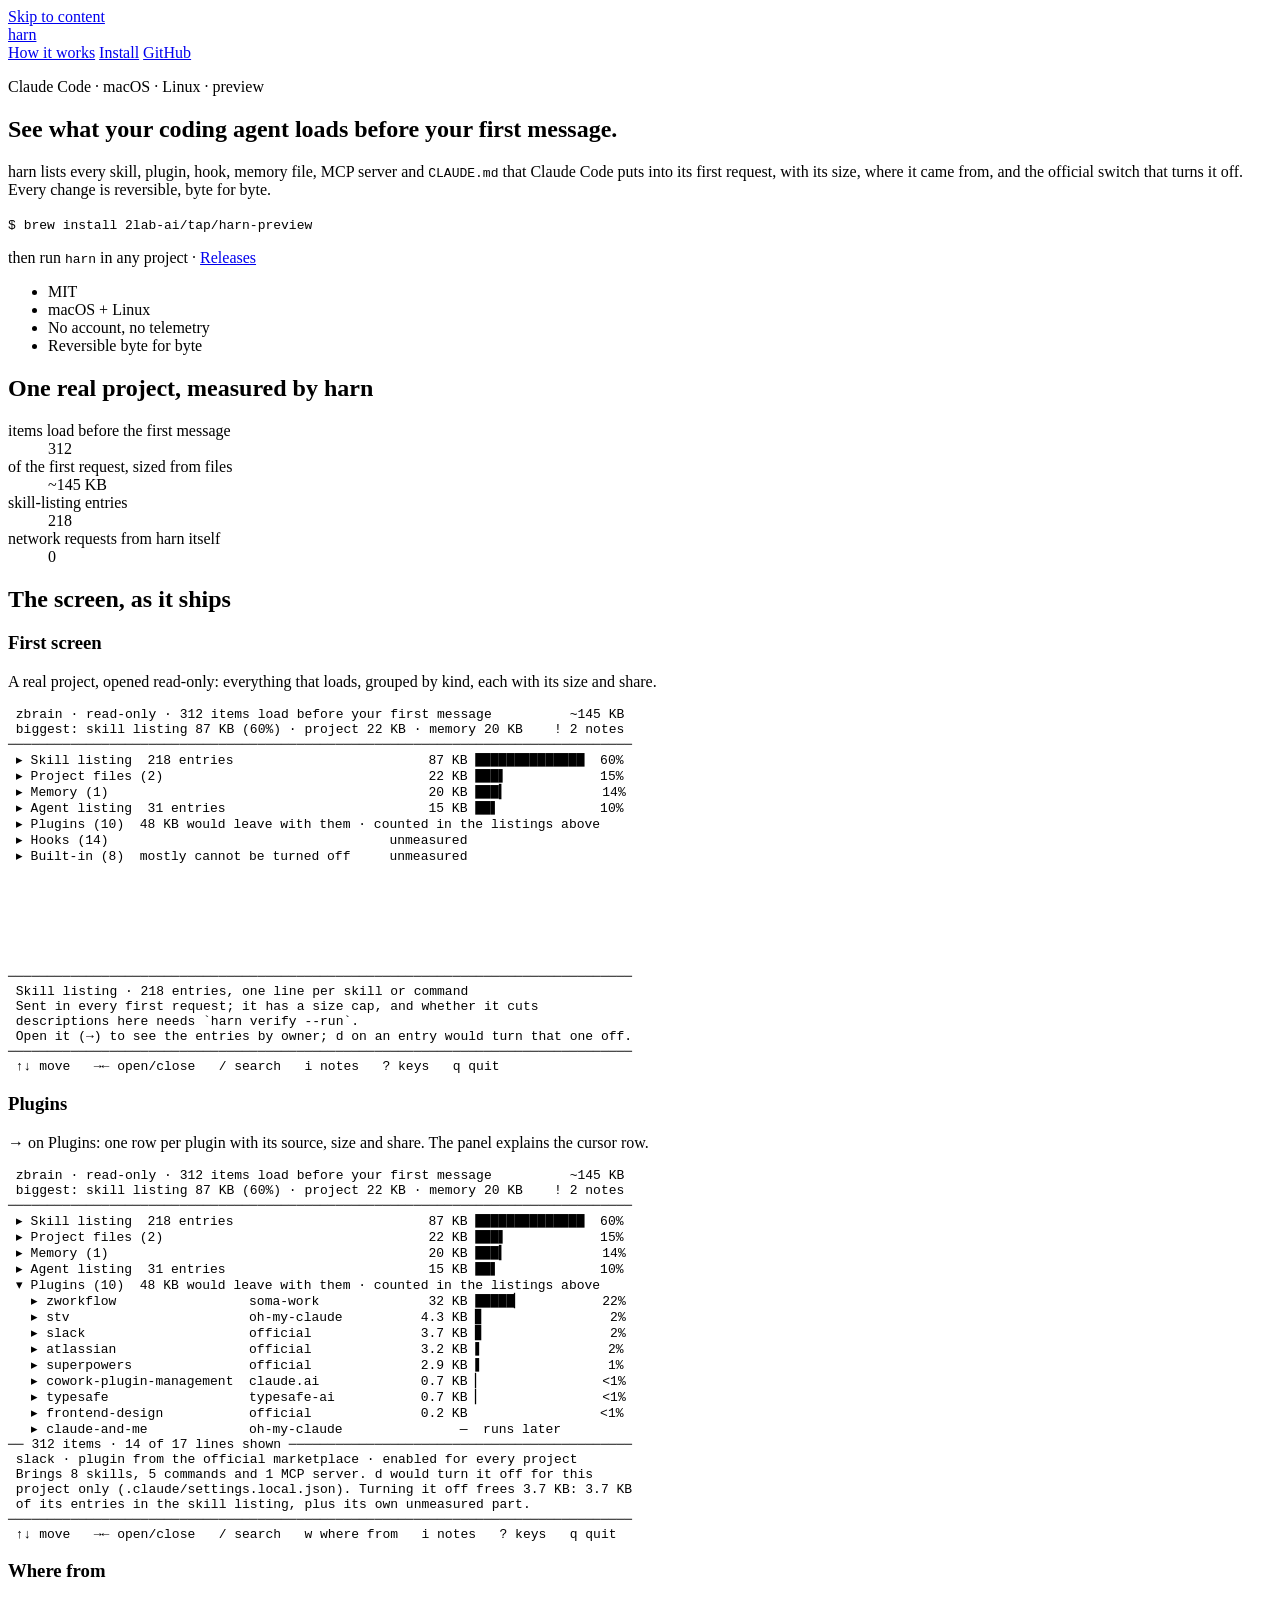
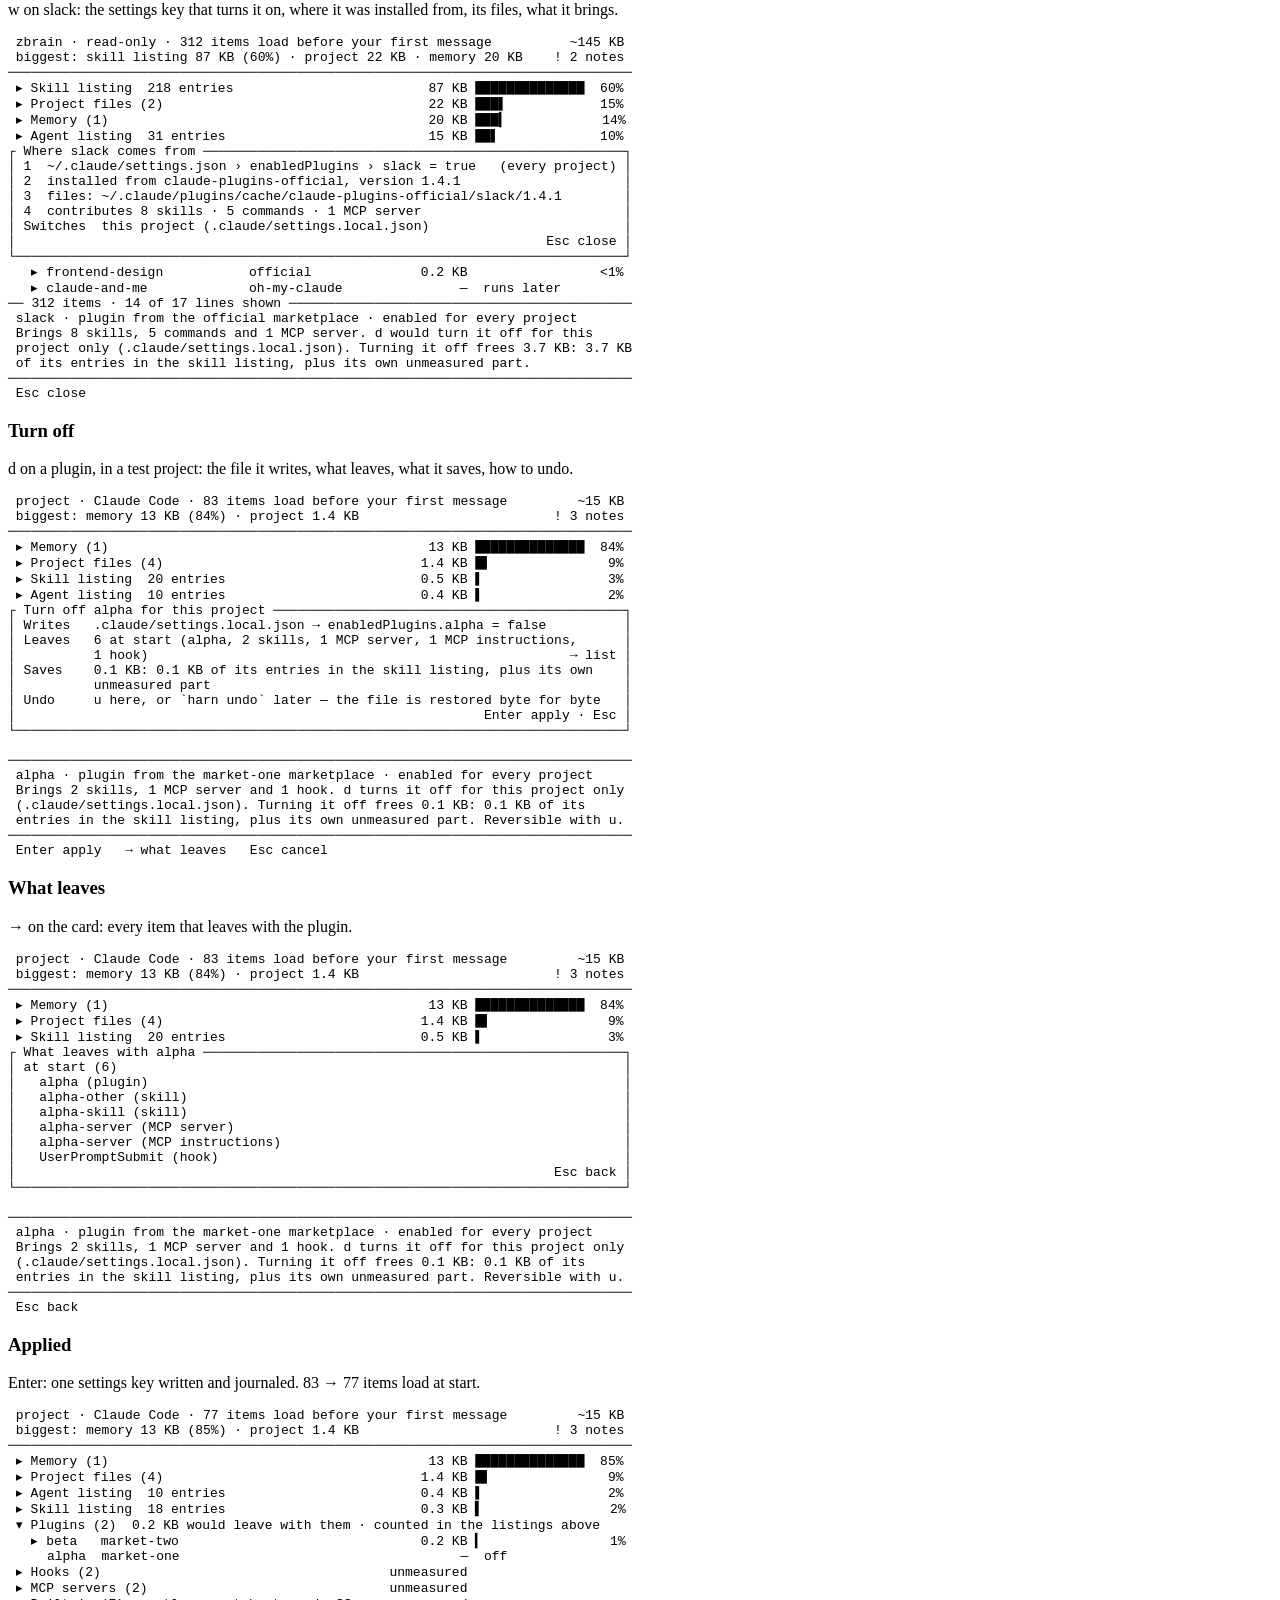
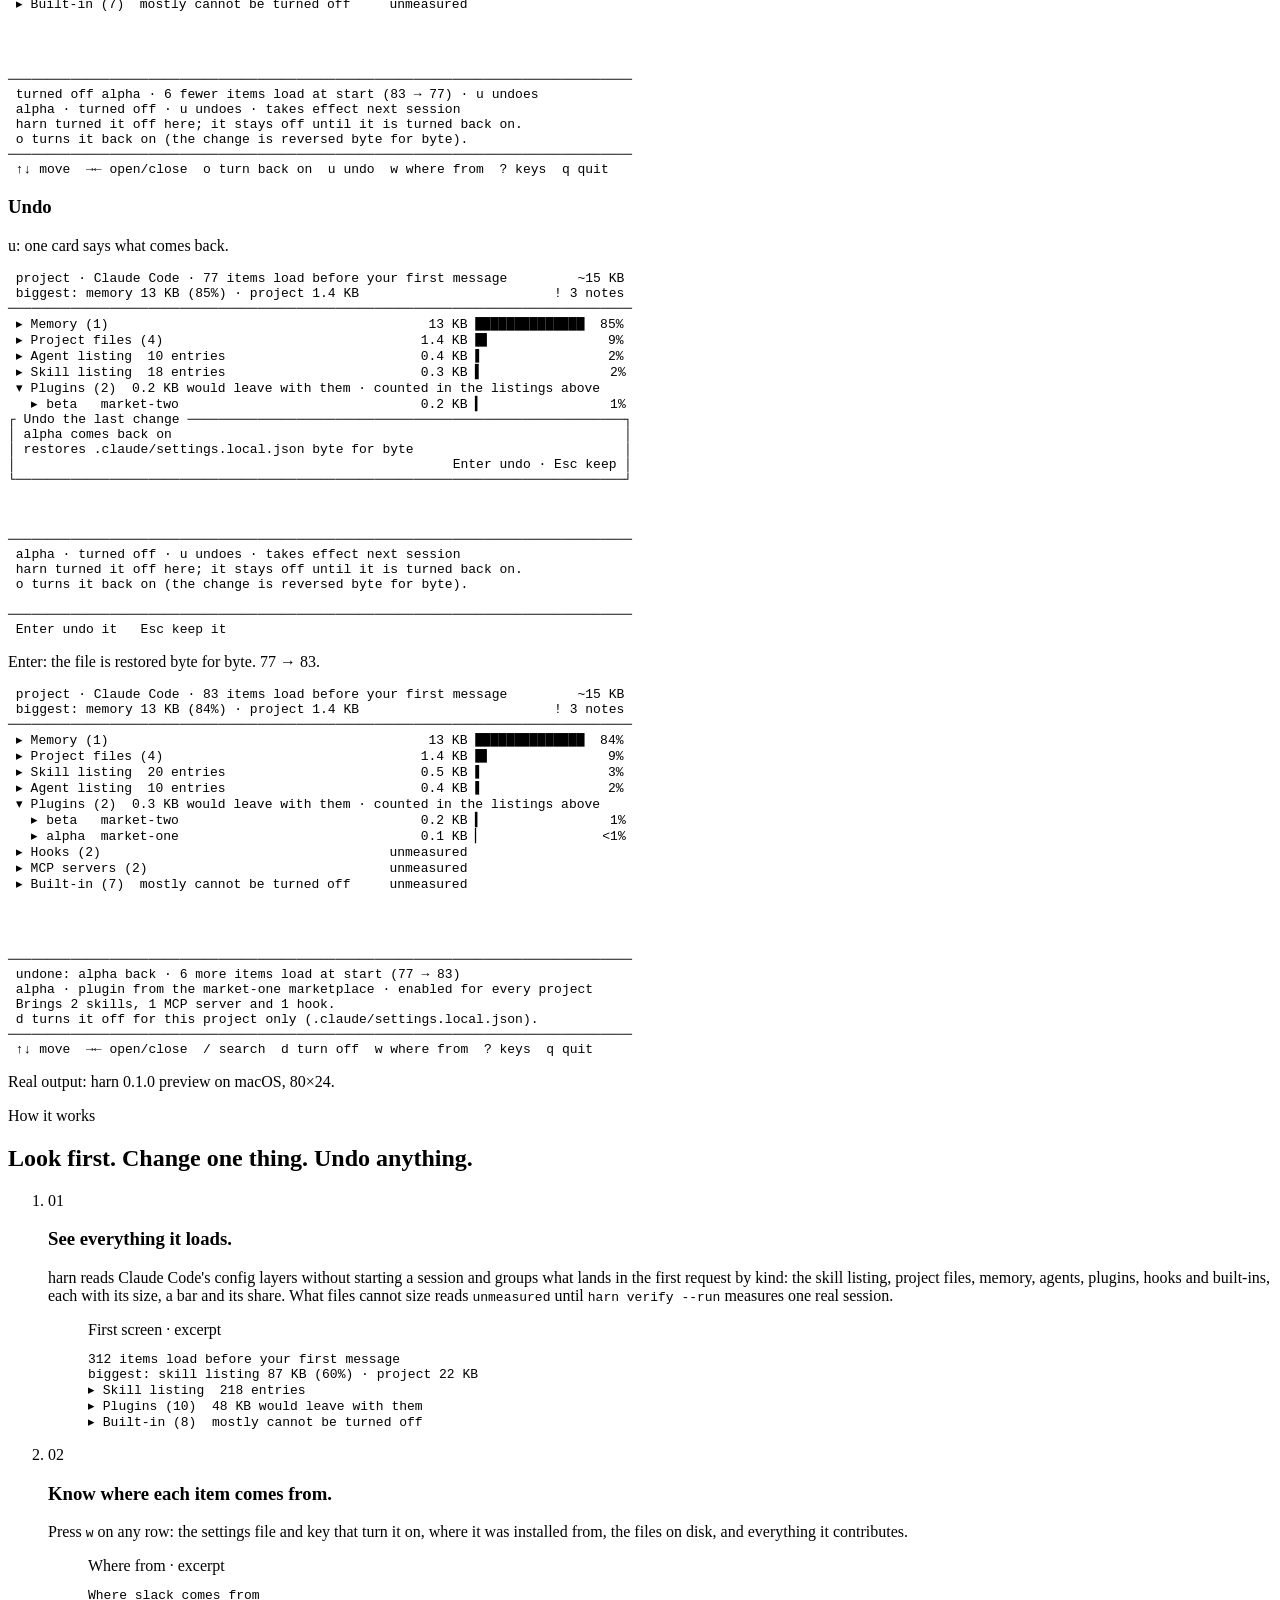
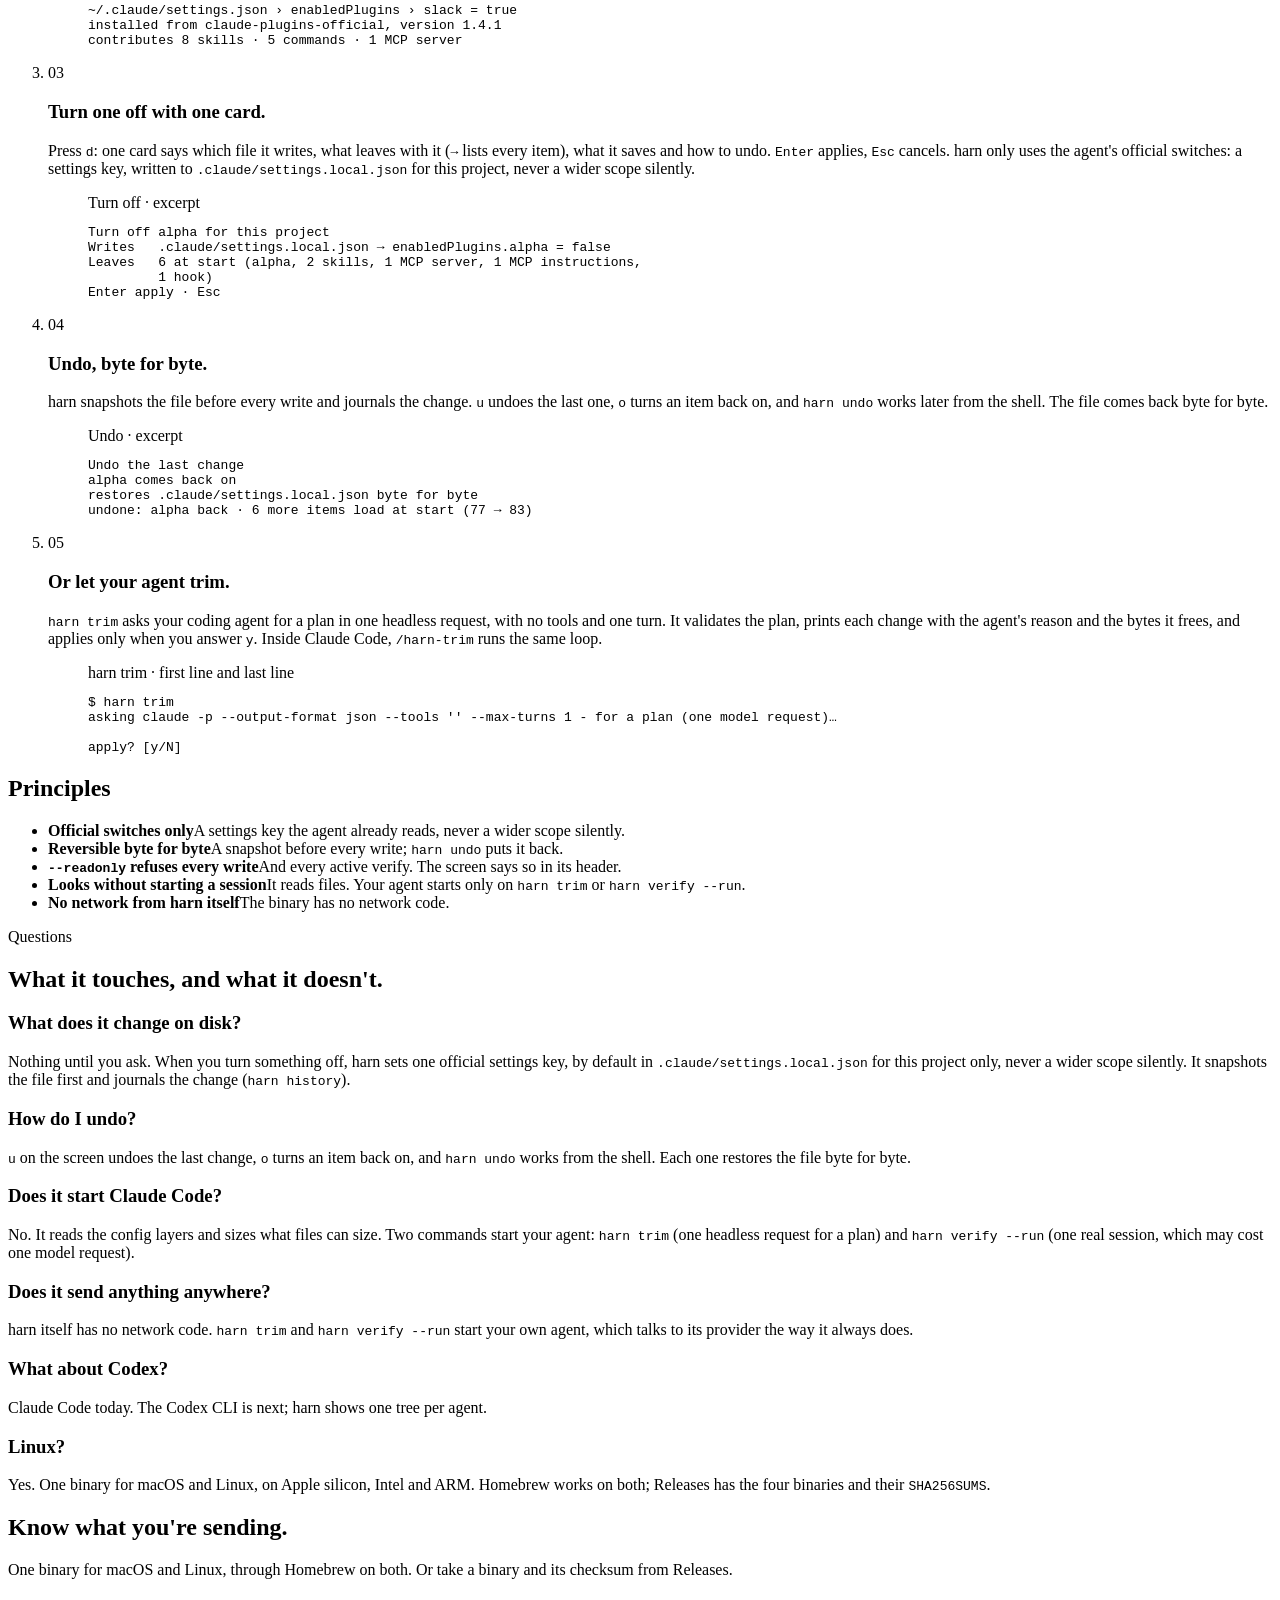
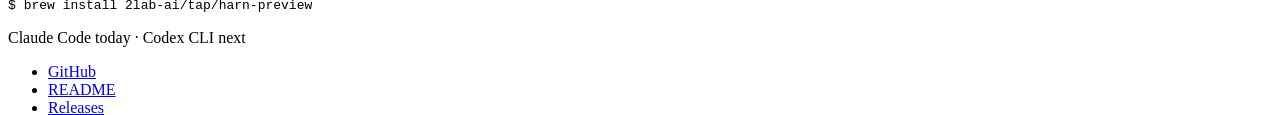
==== docs/landing/index.html @ 12ee4f6d "landing: serve at harn.2lab.ai The site now answers at https://harn.2lab.ai (Cloudflare Pages custom" ====
<!doctype html>
<html lang="en">
<head>
<meta charset="utf-8">
<meta name="viewport" content="width=device-width, initial-scale=1">
<title>harn — see what your coding agent loads</title>
<meta name="description" content="harn lists every skill, plugin, hook, memory file, MCP server and CLAUDE.md that Claude Code loads before your first message, with its size, its source and the official switch that turns it off. Every change is reversible, byte for byte.">
<meta name="color-scheme" content="light dark">
<meta name="theme-color" content="#FFFFFF" media="(prefers-color-scheme: light)">
<meta name="theme-color" content="#0A0A0A" media="(prefers-color-scheme: dark)">
<!-- Served at https://harn.2lab.ai (Cloudflare Pages project harn-landing, rebuilt on every push
     to main that touches docs/landing; also reachable at https://harn-landing.pages.dev). -->
<link rel="canonical" href="https://harn.2lab.ai/">
<meta property="og:url" content="https://harn.2lab.ai/">
<meta property="og:type" content="website">
<meta property="og:site_name" content="harn">
<meta property="og:title" content="harn — see what your coding agent loads">
<meta property="og:description" content="Every skill, plugin, hook, memory file, MCP server and CLAUDE.md in Claude Code's first request: its size, its source, the official switch that turns it off. Reversible, byte for byte.">
<meta property="og:image" content="https://harn.2lab.ai/og.png">
<meta property="og:image:width" content="1200">
<meta property="og:image:height" content="630">
<meta property="og:image:alt" content="harn: see what your coding agent loads before your first message, over the first rows of harn's screen.">
<meta name="twitter:card" content="summary_large_image">
<link rel="icon" href="/favicon.svg" type="image/svg+xml">
<link rel="preload" href="/fonts/InterVariable-4.1.woff2" as="font" type="font/woff2" crossorigin>
<link rel="preload" href="/fonts/JetBrainsMono-Regular-2.304.woff2" as="font" type="font/woff2" crossorigin>
<link rel="stylesheet" href="/style.css">
<script src="/site.js"></script>
</head>
<body>
<a class="skip" href="#main">Skip to content</a>
<div class="sheet">

<header class="nav">
  <a class="brand" href="/">harn</a>
  <nav class="nav-links" aria-label="Primary">
    <a href="#how">How it works</a>
    <a href="#install">Install</a>
    <a href="https://github.com/2lab-ai/harn">GitHub</a>
  </nav>
  <button class="theme" type="button" aria-pressed="false" hidden>Dark</button>
</header>

<main id="main">

<section class="hero" aria-labelledby="hero-h">
  <p class="label">Claude Code · macOS · Linux · preview</p>
  <h1 id="hero-h">See what your coding agent loads before your first message.</h1>
  <p class="lede">harn lists every skill, plugin, hook, memory file, MCP server and <code>CLAUDE.md</code> that Claude Code puts into its first request, with its size, where it came from, and the official switch that turns it off. Every change is reversible, byte for byte.</p>
  <div class="cmd">
    <code><span class="prompt" aria-hidden="true">$</span> <span class="cmd-text">brew install 2lab-ai/tap/harn-preview</span></code>
    <button class="copy" type="button" data-copy="brew install 2lab-ai/tap/harn-preview" aria-label="Copy the install command" hidden>copy</button>
    <span class="sr-only" role="status" aria-live="polite"></span>
  </div>
  <p class="after">then run <code>harn</code> in any project <span class="sep" aria-hidden="true">·</span> <a href="https://github.com/2lab-ai/harn/releases">Releases</a></p>
  <ul class="trust" aria-label="Facts">
    <li>MIT</li>
    <li>macOS + Linux</li>
    <li>No account, no telemetry</li>
    <li>Reversible byte for byte</li>
  </ul>
</section>

<section class="stats" aria-labelledby="stats-h">
  <h2 id="stats-h" class="label">One real project, measured by harn</h2>
  <dl class="stat-grid">
    <div class="stat"><dt>items load before the first message</dt><dd>312</dd></div>
    <div class="stat"><dt>of the first request, sized from files</dt><dd>~145 KB</dd></div>
    <div class="stat"><dt>skill-listing entries</dt><dd>218</dd></div>
    <div class="stat"><dt>network requests from harn itself</dt><dd>0</dd></div>
  </dl>
</section>

<section class="fig" aria-labelledby="fig-h">
  <div class="fig-head">
    <h2 id="fig-h" class="label">The screen, as it ships</h2>
  </div>
  <div class="plate">
    <div class="tabs" role="tablist" aria-label="harn screens" hidden>
      <button type="button" role="tab" id="t-first" aria-controls="p-first" aria-selected="true">First screen</button>
      <button type="button" role="tab" id="t-plugins" aria-controls="p-plugins" aria-selected="false" tabindex="-1">Plugins</button>
      <button type="button" role="tab" id="t-where" aria-controls="p-where" aria-selected="false" tabindex="-1">Where from</button>
      <button type="button" role="tab" id="t-off" aria-controls="p-off" aria-selected="false" tabindex="-1">Turn off</button>
      <button type="button" role="tab" id="t-leaves" aria-controls="p-leaves" aria-selected="false" tabindex="-1">What leaves</button>
      <button type="button" role="tab" id="t-applied" aria-controls="p-applied" aria-selected="false" tabindex="-1">Applied</button>
      <button type="button" role="tab" id="t-undo" aria-controls="p-undo" aria-selected="false" tabindex="-1">Undo</button>
    </div>

    <div class="panel is-on" id="p-first">
      <div class="term">
      <h3 class="pname">First screen</h3>
      <p class="pnote">A real project, opened read-only: everything that loads, grouped by kind, each with its size and share.</p>
      <div class="scr" tabindex="0" role="region" aria-label="harn first screen, 80 by 24"><pre> zbrain · read-only · 312 items load before your first message          ~145 KB
 biggest: skill listing 87 KB (60%) · project 22 KB · memory 20 KB    ! 2 notes
────────────────────────────────────────────────────────────────────────────────
 ▸ Skill listing  218 entries                         87 KB ██████████████  60%
 ▸ Project files (2)                                  22 KB ███▌            15%
 ▸ Memory (1)                                         20 KB ███▎            14%
 ▸ Agent listing  31 entries                          15 KB ██▌             10%
 ▸ Plugins (10)  48 KB would leave with them · counted in the listings above
 ▸ Hooks (14)                                    unmeasured
 ▸ Built-in (8)  mostly cannot be turned off     unmeasured







────────────────────────────────────────────────────────────────────────────────
 Skill listing · 218 entries, one line per skill or command
 Sent in every first request; it has a size cap, and whether it cuts
 descriptions here needs `harn verify --run`.
 Open it (→) to see the entries by owner; d on an entry would turn that one off.
────────────────────────────────────────────────────────────────────────────────
 ↑↓ move   →← open/close   / search   i notes   ? keys   q quit</pre></div>
      </div>
    </div>

    <div class="panel" id="p-plugins">
      <div class="term">
      <h3 class="pname">Plugins</h3>
      <p class="pnote">→ on Plugins: one row per plugin with its source, size and share. The panel explains the cursor row.</p>
      <div class="scr" tabindex="0" role="region" aria-label="harn plugins open, 80 by 24"><pre> zbrain · read-only · 312 items load before your first message          ~145 KB
 biggest: skill listing 87 KB (60%) · project 22 KB · memory 20 KB    ! 2 notes
────────────────────────────────────────────────────────────────────────────────
 ▸ Skill listing  218 entries                         87 KB ██████████████  60%
 ▸ Project files (2)                                  22 KB ███▌            15%
 ▸ Memory (1)                                         20 KB ███▎            14%
 ▸ Agent listing  31 entries                          15 KB ██▌             10%
 ▾ Plugins (10)  48 KB would leave with them · counted in the listings above
   ▸ zworkflow                 soma-work              32 KB █████▏          22%
   ▸ stv                       oh-my-claude          4.3 KB ▋                2%
   ▸ slack                     official              3.7 KB ▋                2%
   ▸ atlassian                 official              3.2 KB ▌                2%
   ▸ superpowers               official              2.9 KB ▌                1%
   ▸ cowork-plugin-management  claude.ai             0.7 KB ▏               &lt;1%
   ▸ typesafe                  typesafe-ai           0.7 KB ▏               &lt;1%
   ▸ frontend-design           official              0.2 KB                 &lt;1%
   ▸ claude-and-me             oh-my-claude               —  runs later
── 312 items · 14 of 17 lines shown ────────────────────────────────────────────
 slack · plugin from the official marketplace · enabled for every project
 Brings 8 skills, 5 commands and 1 MCP server. d would turn it off for this
 project only (.claude/settings.local.json). Turning it off frees 3.7 KB: 3.7 KB
 of its entries in the skill listing, plus its own unmeasured part.
────────────────────────────────────────────────────────────────────────────────
 ↑↓ move   →← open/close   / search   w where from   i notes   ? keys   q quit</pre></div>
      </div>
    </div>

    <div class="panel" id="p-where">
      <div class="term">
      <h3 class="pname">Where from</h3>
      <p class="pnote">w on slack: the settings key that turns it on, where it was installed from, its files, what it brings.</p>
      <div class="scr" tabindex="0" role="region" aria-label="harn where-from card, 80 by 24"><pre> zbrain · read-only · 312 items load before your first message          ~145 KB
 biggest: skill listing 87 KB (60%) · project 22 KB · memory 20 KB    ! 2 notes
────────────────────────────────────────────────────────────────────────────────
 ▸ Skill listing  218 entries                         87 KB ██████████████  60%
 ▸ Project files (2)                                  22 KB ███▌            15%
 ▸ Memory (1)                                         20 KB ███▎            14%
 ▸ Agent listing  31 entries                          15 KB ██▌             10%
┌ Where slack comes from ──────────────────────────────────────────────────────┐
│ 1  ~/.claude/settings.json › enabledPlugins › slack = true   (every project) │
│ 2  installed from claude-plugins-official, version 1.4.1                     │
│ 3  files: ~/.claude/plugins/cache/claude-plugins-official/slack/1.4.1        │
│ 4  contributes 8 skills · 5 commands · 1 MCP server                          │
│ Switches  this project (.claude/settings.local.json)                         │
│                                                                    Esc close │
└──────────────────────────────────────────────────────────────────────────────┘
   ▸ frontend-design           official              0.2 KB                 &lt;1%
   ▸ claude-and-me             oh-my-claude               —  runs later
── 312 items · 14 of 17 lines shown ────────────────────────────────────────────
 slack · plugin from the official marketplace · enabled for every project
 Brings 8 skills, 5 commands and 1 MCP server. d would turn it off for this
 project only (.claude/settings.local.json). Turning it off frees 3.7 KB: 3.7 KB
 of its entries in the skill listing, plus its own unmeasured part.
────────────────────────────────────────────────────────────────────────────────
 Esc close</pre></div>
      </div>
    </div>

    <div class="panel" id="p-off">
      <div class="term">
      <h3 class="pname">Turn off</h3>
      <p class="pnote">d on a plugin, in a test project: the file it writes, what leaves, what it saves, how to undo.</p>
      <div class="scr" tabindex="0" role="region" aria-label="harn turn-off card, 80 by 24"><pre> project · Claude Code · 83 items load before your first message         ~15 KB
 biggest: memory 13 KB (84%) · project 1.4 KB                         ! 3 notes
────────────────────────────────────────────────────────────────────────────────
 ▸ Memory (1)                                         13 KB ██████████████  84%
 ▸ Project files (4)                                 1.4 KB █▌               9%
 ▸ Skill listing  20 entries                         0.5 KB ▌                3%
 ▸ Agent listing  10 entries                         0.4 KB ▌                2%
┌ Turn off alpha for this project ─────────────────────────────────────────────┐
│ Writes   .claude/settings.local.json → enabledPlugins.alpha = false          │
│ Leaves   6 at start (alpha, 2 skills, 1 MCP server, 1 MCP instructions,      │
│          1 hook)                                                      → list │
│ Saves    0.1 KB: 0.1 KB of its entries in the skill listing, plus its own    │
│          unmeasured part                                                     │
│ Undo     u here, or `harn undo` later — the file is restored byte for byte   │
│                                                            Enter apply · Esc │
└──────────────────────────────────────────────────────────────────────────────┘

────────────────────────────────────────────────────────────────────────────────
 alpha · plugin from the market-one marketplace · enabled for every project
 Brings 2 skills, 1 MCP server and 1 hook. d turns it off for this project only
 (.claude/settings.local.json). Turning it off frees 0.1 KB: 0.1 KB of its
 entries in the skill listing, plus its own unmeasured part. Reversible with u.
────────────────────────────────────────────────────────────────────────────────
 Enter apply   → what leaves   Esc cancel</pre></div>
      </div>
    </div>

    <div class="panel" id="p-leaves">
      <div class="term">
      <h3 class="pname">What leaves</h3>
      <p class="pnote">→ on the card: every item that leaves with the plugin.</p>
      <div class="scr" tabindex="0" role="region" aria-label="harn what-leaves list, 80 by 24"><pre> project · Claude Code · 83 items load before your first message         ~15 KB
 biggest: memory 13 KB (84%) · project 1.4 KB                         ! 3 notes
────────────────────────────────────────────────────────────────────────────────
 ▸ Memory (1)                                         13 KB ██████████████  84%
 ▸ Project files (4)                                 1.4 KB █▌               9%
 ▸ Skill listing  20 entries                         0.5 KB ▌                3%
┌ What leaves with alpha ──────────────────────────────────────────────────────┐
│ at start (6)                                                                 │
│   alpha (plugin)                                                             │
│   alpha-other (skill)                                                        │
│   alpha-skill (skill)                                                        │
│   alpha-server (MCP server)                                                  │
│   alpha-server (MCP instructions)                                            │
│   UserPromptSubmit (hook)                                                    │
│                                                                     Esc back │
└──────────────────────────────────────────────────────────────────────────────┘

────────────────────────────────────────────────────────────────────────────────
 alpha · plugin from the market-one marketplace · enabled for every project
 Brings 2 skills, 1 MCP server and 1 hook. d turns it off for this project only
 (.claude/settings.local.json). Turning it off frees 0.1 KB: 0.1 KB of its
 entries in the skill listing, plus its own unmeasured part. Reversible with u.
────────────────────────────────────────────────────────────────────────────────
 Esc back</pre></div>
      </div>
    </div>

    <div class="panel" id="p-applied">
      <div class="term">
      <h3 class="pname">Applied</h3>
      <p class="pnote">Enter: one settings key written and journaled. 83 → 77 items load at start.</p>
      <div class="scr" tabindex="0" role="region" aria-label="harn after applying, 80 by 24"><pre> project · Claude Code · 77 items load before your first message         ~15 KB
 biggest: memory 13 KB (85%) · project 1.4 KB                         ! 3 notes
────────────────────────────────────────────────────────────────────────────────
 ▸ Memory (1)                                         13 KB ██████████████  85%
 ▸ Project files (4)                                 1.4 KB █▌               9%
 ▸ Agent listing  10 entries                         0.4 KB ▌                2%
 ▸ Skill listing  18 entries                         0.3 KB ▍                2%
 ▾ Plugins (2)  0.2 KB would leave with them · counted in the listings above
   ▸ beta   market-two                               0.2 KB ▎                1%
     alpha  market-one                                    —  off
 ▸ Hooks (2)                                     unmeasured
 ▸ MCP servers (2)                               unmeasured
 ▸ Built-in (7)  mostly cannot be turned off     unmeasured




────────────────────────────────────────────────────────────────────────────────
 turned off alpha · 6 fewer items load at start (83 → 77) · u undoes
 alpha · turned off · u undoes · takes effect next session
 harn turned it off here; it stays off until it is turned back on.
 o turns it back on (the change is reversed byte for byte).
────────────────────────────────────────────────────────────────────────────────
 ↑↓ move  →← open/close  o turn back on  u undo  w where from  ? keys  q quit</pre></div>
      </div>
    </div>

    <div class="panel" id="p-undo">
      <div class="term">
      <h3 class="pname">Undo</h3>
      <p class="pnote">u: one card says what comes back.</p>
      <div class="scr" tabindex="0" role="region" aria-label="harn undo card, 80 by 24"><pre> project · Claude Code · 77 items load before your first message         ~15 KB
 biggest: memory 13 KB (85%) · project 1.4 KB                         ! 3 notes
────────────────────────────────────────────────────────────────────────────────
 ▸ Memory (1)                                         13 KB ██████████████  85%
 ▸ Project files (4)                                 1.4 KB █▌               9%
 ▸ Agent listing  10 entries                         0.4 KB ▌                2%
 ▸ Skill listing  18 entries                         0.3 KB ▍                2%
 ▾ Plugins (2)  0.2 KB would leave with them · counted in the listings above
   ▸ beta   market-two                               0.2 KB ▎                1%
┌ Undo the last change ────────────────────────────────────────────────────────┐
│ alpha comes back on                                                          │
│ restores .claude/settings.local.json byte for byte                           │
│                                                        Enter undo · Esc keep │
└──────────────────────────────────────────────────────────────────────────────┘



────────────────────────────────────────────────────────────────────────────────
 alpha · turned off · u undoes · takes effect next session
 harn turned it off here; it stays off until it is turned back on.
 o turns it back on (the change is reversed byte for byte).

────────────────────────────────────────────────────────────────────────────────
 Enter undo it   Esc keep it</pre></div>
      <p class="pnote">Enter: the file is restored byte for byte. 77 → 83.</p>
      <div class="scr" tabindex="0" role="region" aria-label="harn after undo, 80 by 24"><pre> project · Claude Code · 83 items load before your first message         ~15 KB
 biggest: memory 13 KB (84%) · project 1.4 KB                         ! 3 notes
────────────────────────────────────────────────────────────────────────────────
 ▸ Memory (1)                                         13 KB ██████████████  84%
 ▸ Project files (4)                                 1.4 KB █▌               9%
 ▸ Skill listing  20 entries                         0.5 KB ▌                3%
 ▸ Agent listing  10 entries                         0.4 KB ▌                2%
 ▾ Plugins (2)  0.3 KB would leave with them · counted in the listings above
   ▸ beta   market-two                               0.2 KB ▎                1%
   ▸ alpha  market-one                               0.1 KB ▏               &lt;1%
 ▸ Hooks (2)                                     unmeasured
 ▸ MCP servers (2)                               unmeasured
 ▸ Built-in (7)  mostly cannot be turned off     unmeasured




────────────────────────────────────────────────────────────────────────────────
 undone: alpha back · 6 more items load at start (77 → 83)
 alpha · plugin from the market-one marketplace · enabled for every project
 Brings 2 skills, 1 MCP server and 1 hook.
 d turns it off for this project only (.claude/settings.local.json).
────────────────────────────────────────────────────────────────────────────────
 ↑↓ move  →← open/close  / search  d turn off  w where from  ? keys  q quit</pre></div>
      </div>
    </div>
  </div>
  <p class="fig-cap">Real output: harn 0.1.0 preview on macOS, 80×24.</p>
</section>

<section class="how" id="how" aria-labelledby="how-h">
  <div class="sec-head">
    <p class="label">How it works</p>
    <h2 id="how-h">Look first. Change one thing. Undo anything.</h2>
  </div>
  <ol class="rows">
    <li class="row">
      <span class="num" aria-hidden="true">01</span>
      <div class="row-copy">
        <h3>See everything it loads.</h3>
        <p>harn reads Claude Code's config layers without starting a session and groups what lands in the first request by kind: the skill listing, project files, memory, agents, plugins, hooks and built-ins, each with its size, a bar and its share. What files cannot size reads <code>unmeasured</code> until <code>harn verify --run</code> measures one real session.</p>
      </div>
      <figure class="ev">
        <figcaption>First screen · excerpt</figcaption>
<pre>312 items load before your first message
biggest: skill listing 87 KB (60%) · project 22 KB
▸ Skill listing  218 entries
▸ Plugins (10)  48 KB would leave with them
▸ Built-in (8)  mostly cannot be turned off</pre>
      </figure>
    </li>
    <li class="row">
      <span class="num" aria-hidden="true">02</span>
      <div class="row-copy">
        <h3>Know where each item comes from.</h3>
        <p>Press <kbd>w</kbd> on any row: the settings file and key that turn it on, where it was installed from, the files on disk, and everything it contributes.</p>
      </div>
      <figure class="ev">
        <figcaption>Where from · excerpt</figcaption>
<pre>Where slack comes from
~/.claude/settings.json › enabledPlugins › slack = true
installed from claude-plugins-official, version 1.4.1
contributes 8 skills · 5 commands · 1 MCP server</pre>
      </figure>
    </li>
    <li class="row">
      <span class="num" aria-hidden="true">03</span>
      <div class="row-copy">
        <h3>Turn one off with one card.</h3>
        <p>Press <kbd>d</kbd>: one card says which file it writes, what leaves with it (<kbd>→</kbd> lists every item), what it saves and how to undo. <kbd>Enter</kbd> applies, <kbd>Esc</kbd> cancels. harn only uses the agent's official switches: a settings key, written to <code>.claude/settings.local.json</code> for this project, never a wider scope silently.</p>
      </div>
      <figure class="ev">
        <figcaption>Turn off · excerpt</figcaption>
<pre>Turn off alpha for this project
Writes   .claude/settings.local.json → enabledPlugins.alpha = false
Leaves   6 at start (alpha, 2 skills, 1 MCP server, 1 MCP instructions,
         1 hook)
Enter apply · Esc</pre>
      </figure>
    </li>
    <li class="row">
      <span class="num" aria-hidden="true">04</span>
      <div class="row-copy">
        <h3>Undo, byte for byte.</h3>
        <p>harn snapshots the file before every write and journals the change. <kbd>u</kbd> undoes the last one, <kbd>o</kbd> turns an item back on, and <code>harn undo</code> works later from the shell. The file comes back byte for byte.</p>
      </div>
      <figure class="ev">
        <figcaption>Undo · excerpt</figcaption>
<pre>Undo the last change
alpha comes back on
restores .claude/settings.local.json byte for byte
undone: alpha back · 6 more items load at start (77 → 83)</pre>
      </figure>
    </li>
    <li class="row">
      <span class="num" aria-hidden="true">05</span>
      <div class="row-copy">
        <h3>Or let your agent trim.</h3>
        <p><code>harn trim</code> asks your coding agent for a plan in one headless request, with no tools and one turn. It validates the plan, prints each change with the agent's reason and the bytes it frees, and applies only when you answer <span class="nw"><kbd>y</kbd>.</span> Inside Claude Code, <code>/harn-trim</code> runs the same loop.</p>
      </div>
      <figure class="ev">
        <figcaption>harn trim · first line and last line</figcaption>
<pre>$ harn trim
asking claude -p --output-format json --tools '' --max-turns 1 - for a plan (one model request)…

apply? [y/N]</pre>
      </figure>
    </li>
  </ol>
</section>

<section class="principles" aria-labelledby="pr-h">
  <h2 id="pr-h" class="label">Principles</h2>
  <ul class="pr-list">
    <li><strong>Official switches only</strong><span>A settings key the agent already reads, never a wider scope silently.</span></li>
    <li><strong>Reversible byte for byte</strong><span>A snapshot before every write; <code>harn undo</code> puts it back.</span></li>
    <li><strong><code>--readonly</code> refuses every write</strong><span>And every active verify. The screen says so in its header.</span></li>
    <li><strong>Looks without starting a session</strong><span>It reads files. Your agent starts only on <code>harn trim</code> or <code>harn verify --run</code>.</span></li>
    <li><strong>No network from harn itself</strong><span>The binary has no network code.</span></li>
  </ul>
</section>

<section class="faq" aria-labelledby="faq-h">
  <div class="sec-head">
    <p class="label">Questions</p>
    <h2 id="faq-h">What it touches, and what it doesn't.</h2>
  </div>
  <div class="faq-grid">
    <div class="qa">
      <h3>What does it change on disk?</h3>
      <p>Nothing until you ask. When you turn something off, harn sets one official settings key, by default in <code>.claude/settings.local.json</code> for this project only, never a wider scope silently. It snapshots the file first and journals the change (<code>harn history</code>).</p>
    </div>
    <div class="qa">
      <h3>How do I undo?</h3>
      <p><kbd>u</kbd> on the screen undoes the last change, <kbd>o</kbd> turns an item back on, and <code>harn undo</code> works from the shell. Each one restores the file byte for byte.</p>
    </div>
    <div class="qa">
      <h3>Does it start Claude Code?</h3>
      <p>No. It reads the config layers and sizes what files can size. Two commands start your agent: <code>harn trim</code> (one headless request for a plan) and <code>harn verify --run</code> (one real session, which may cost one model request).</p>
    </div>
    <div class="qa">
      <h3>Does it send anything anywhere?</h3>
      <p>harn itself has no network code. <code>harn trim</code> and <code>harn verify --run</code> start your own agent, which talks to its provider the way it always does.</p>
    </div>
    <div class="qa">
      <h3>What about Codex?</h3>
      <p>Claude Code today. The Codex CLI is next; harn shows one tree per agent.</p>
    </div>
    <div class="qa">
      <h3>Linux?</h3>
      <p>Yes. One binary for macOS and Linux, on Apple silicon, Intel and ARM. Homebrew works on both; Releases has the four binaries and their <code>SHA256SUMS</code>.</p>
    </div>
  </div>
</section>

<section class="end" id="install" aria-labelledby="end-h">
  <h2 id="end-h">Know what you're sending.</h2>
  <p class="end-lede">One binary for macOS and Linux, through Homebrew on both. Or take a binary and its checksum from Releases.</p>
  <div class="cmd">
    <code><span class="prompt" aria-hidden="true">$</span> <span class="cmd-text">brew install 2lab-ai/tap/harn-preview</span></code>
    <button class="copy" type="button" data-copy="brew install 2lab-ai/tap/harn-preview" aria-label="Copy the install command" hidden>copy</button>
    <span class="sr-only" role="status" aria-live="polite"></span>
  </div>
  <p class="after">Claude Code today <span class="sep" aria-hidden="true">·</span> Codex CLI next</p>
  <ul class="end-links">
    <li><a href="https://github.com/2lab-ai/harn">GitHub</a></li>
    <li><a href="https://github.com/2lab-ai/harn#readme">README</a></li>
    <li><a href="https://github.com/2lab-ai/harn/releases">Releases</a></li>
    <li><a href="https://github.com/2lab-ai/harn/issues">Issues</a></li>
  </ul>
</section>

</main>

<footer class="foot">
  <span class="brand-sm">harn</span>
  <span>MIT</span>
  <span>2lab.ai</span>
  <a href="https://github.com/2lab-ai/harn">GitHub</a>
  <span>preview builds on every main push</span>
</footer>

</div>
</body>
</html>
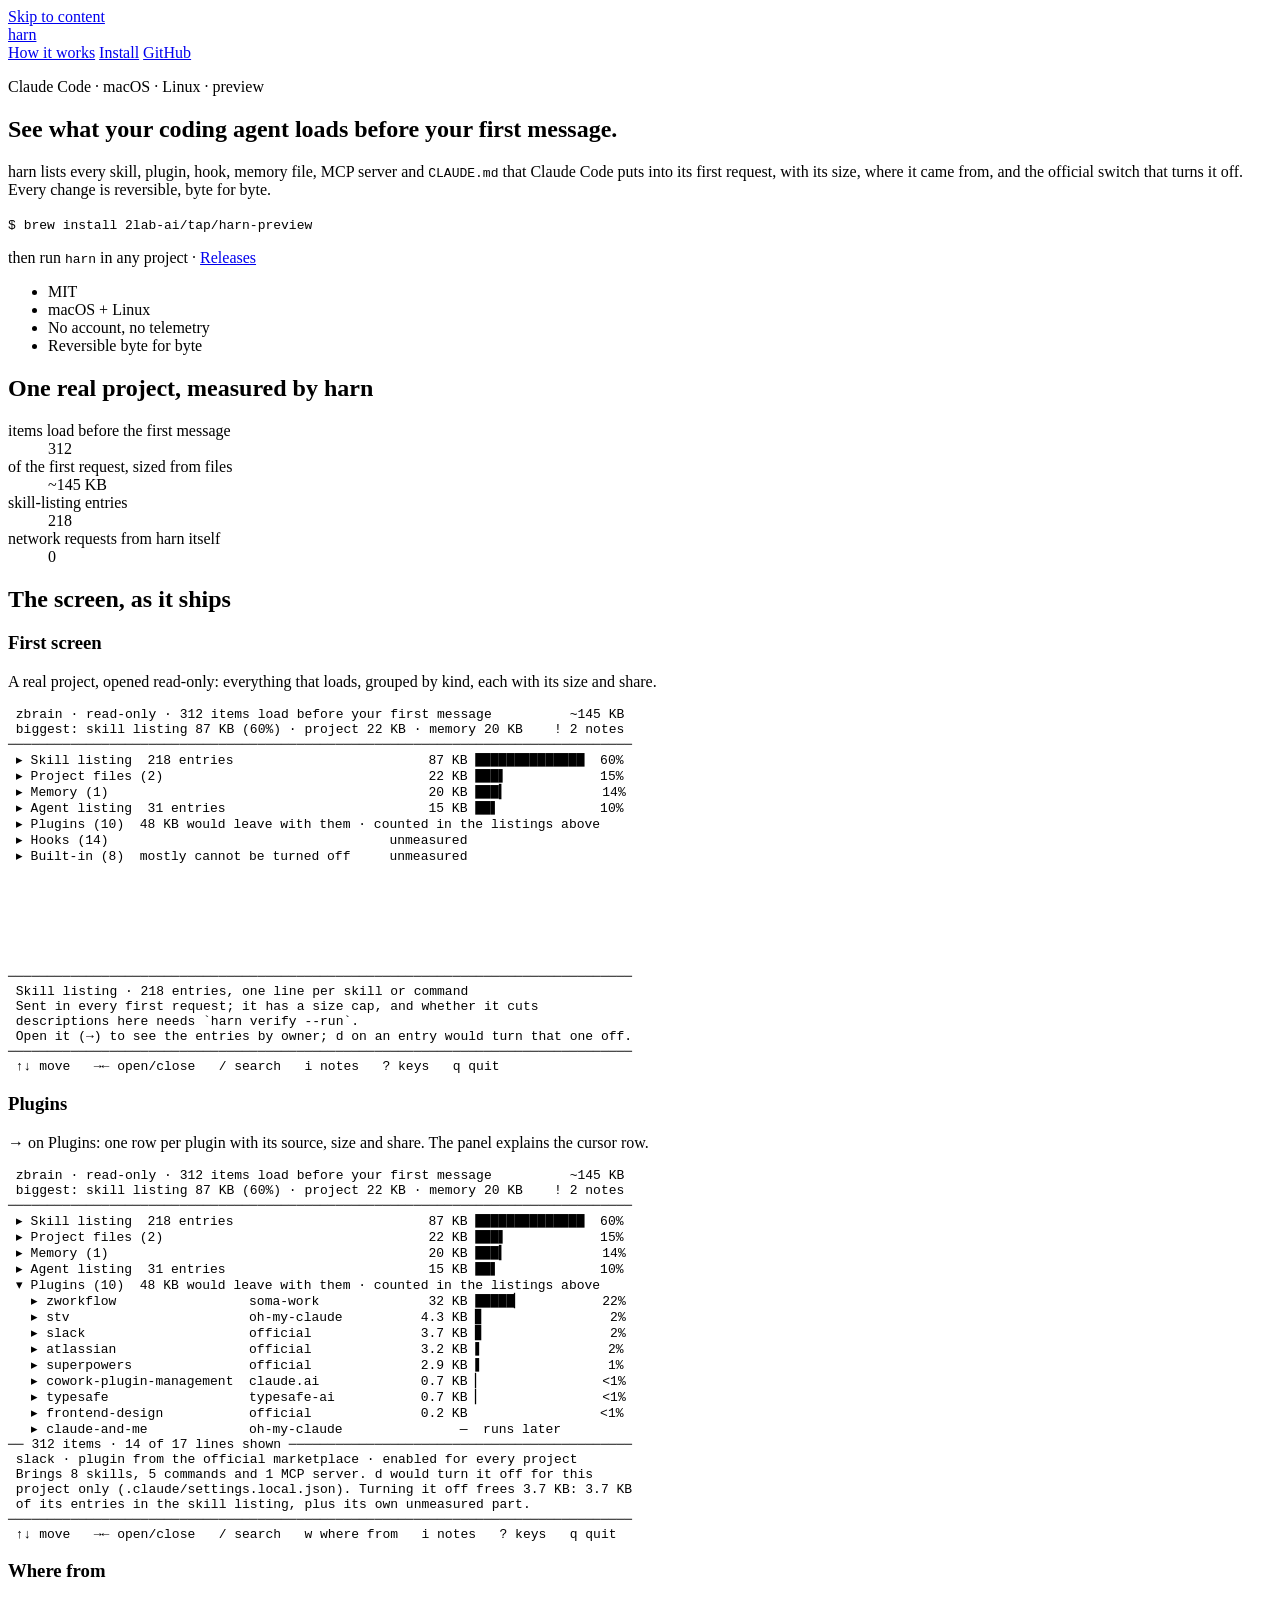
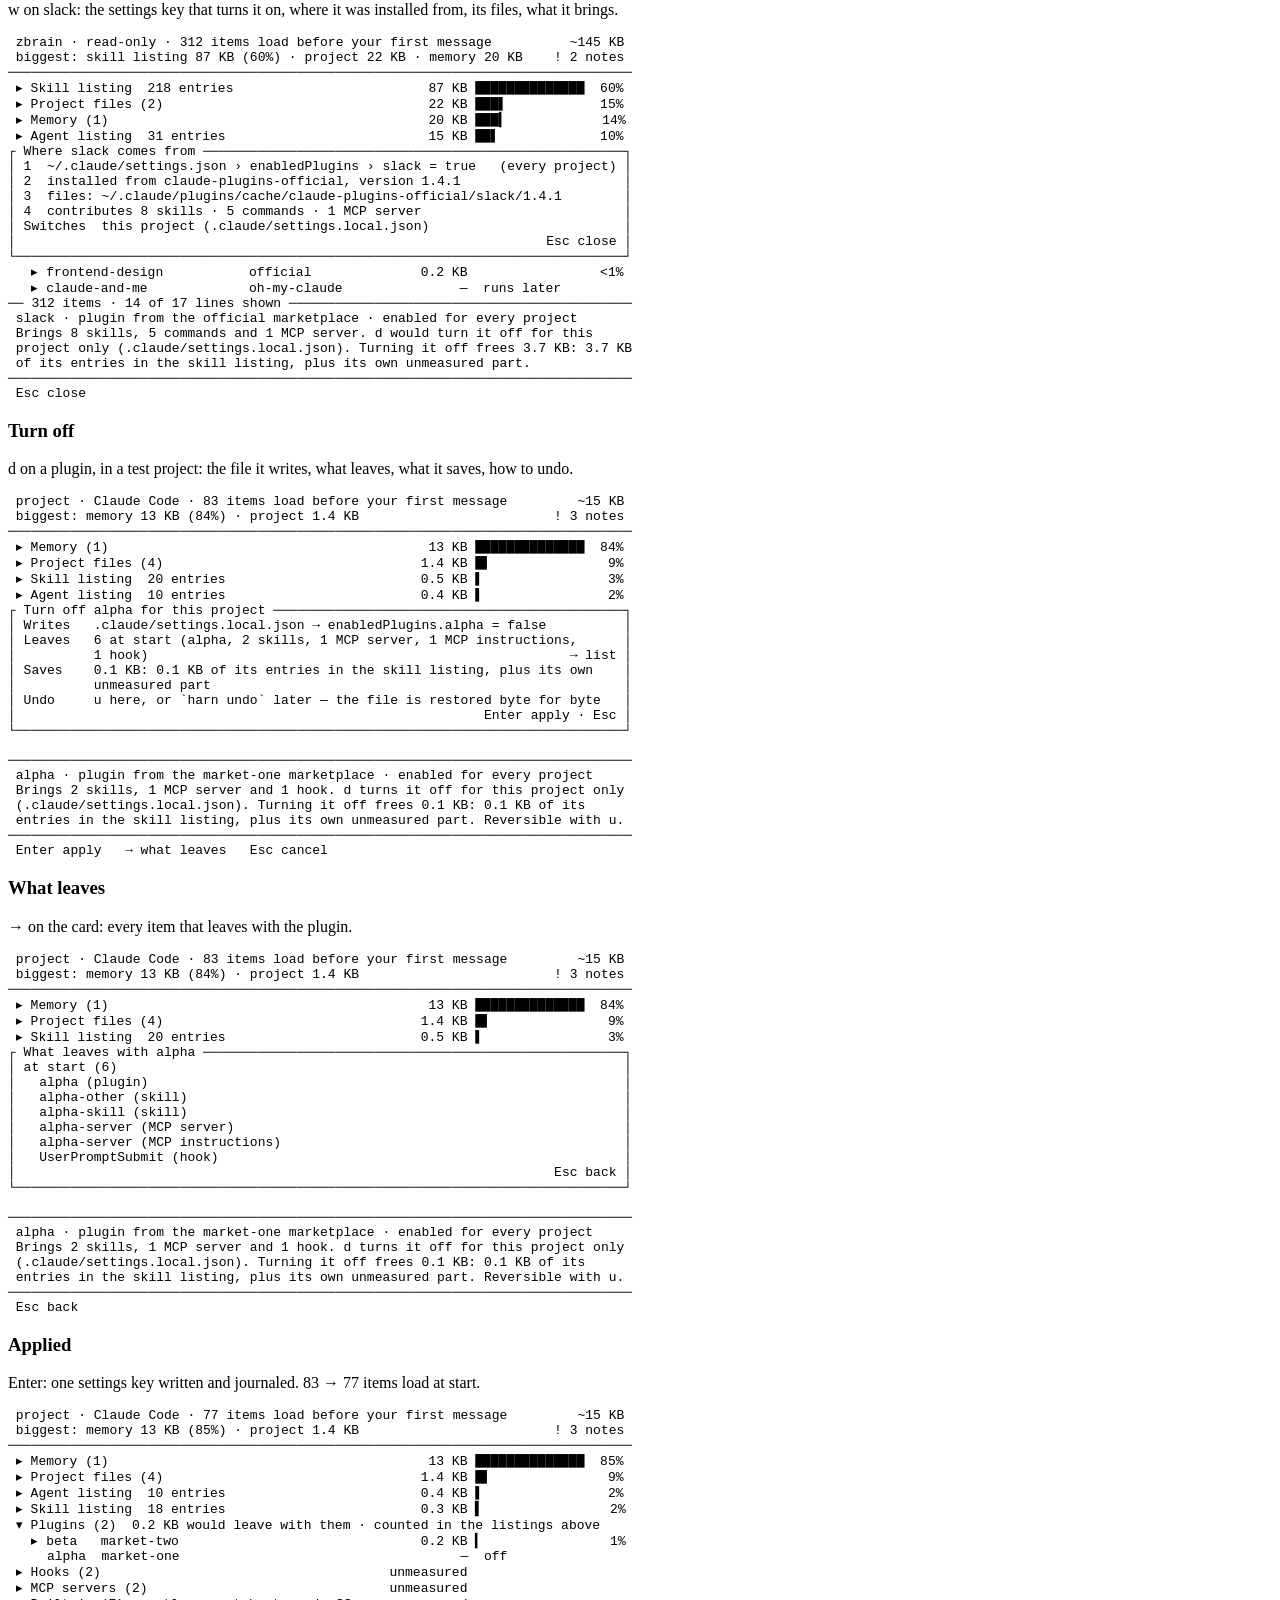
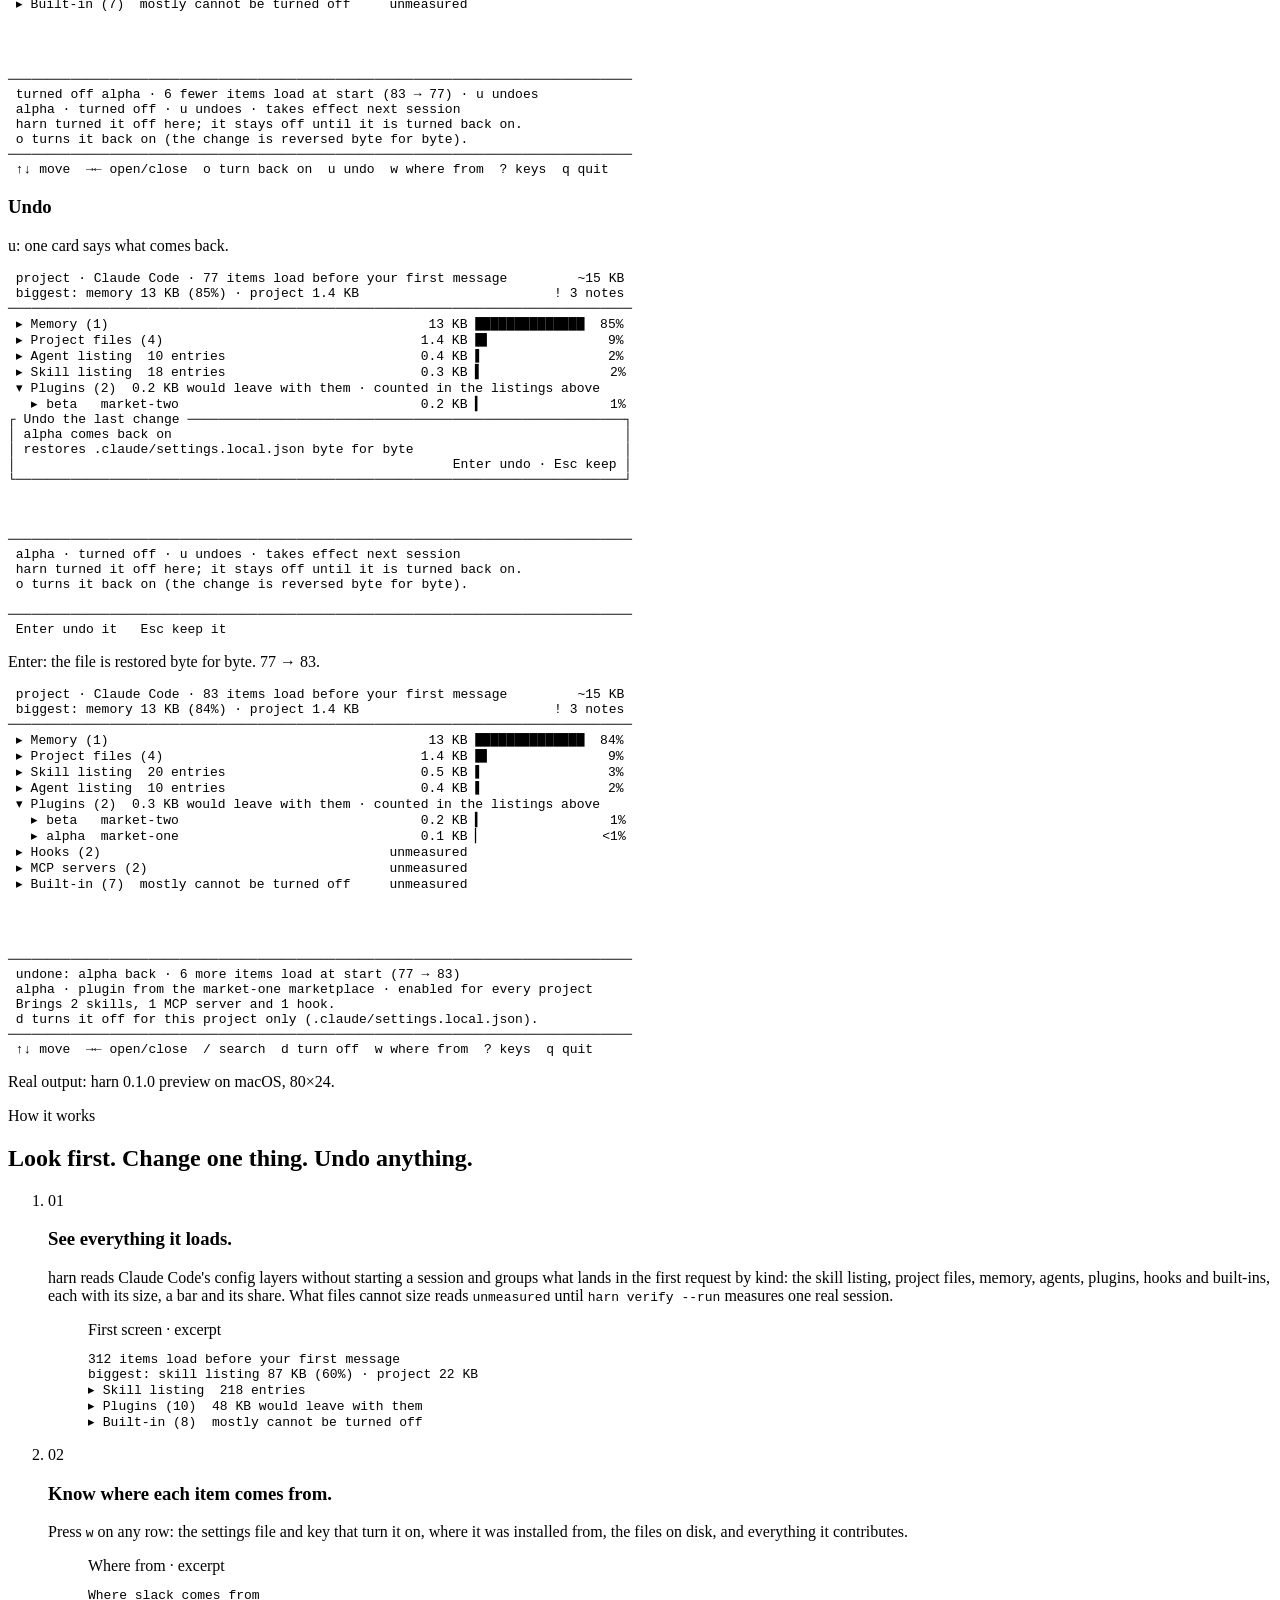
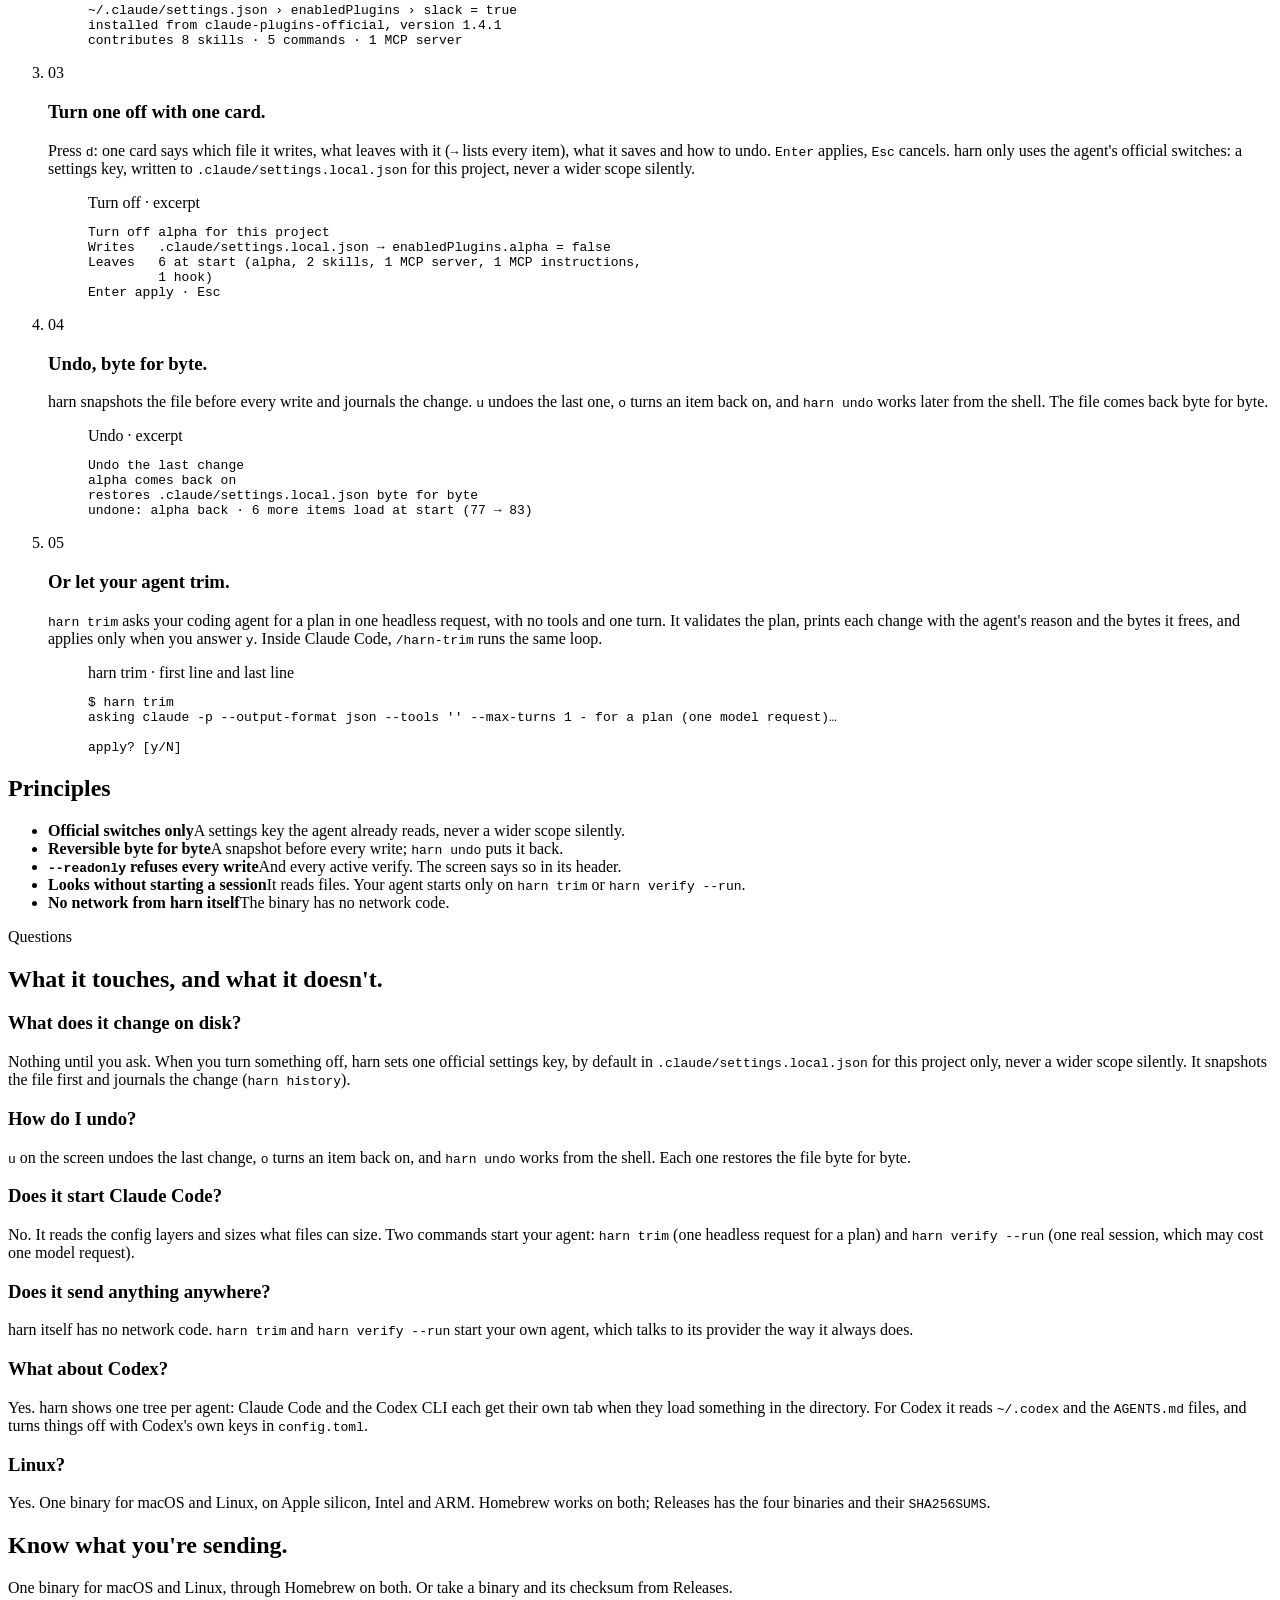
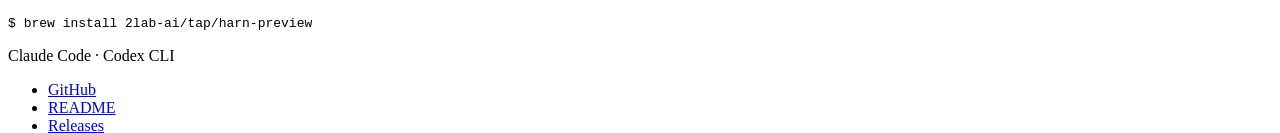
==== commit 5d02c3c1: "docs: P0.5 (Codex) shipped — spec, architecture, drive ledger, README and site match main - 01-spec " ====
--- a/docs/landing/index.html
+++ b/docs/landing/index.html
@@ -447,7 +447,7 @@
     </div>
     <div class="qa">
       <h3>What about Codex?</h3>
-      <p>Claude Code today. The Codex CLI is next; harn shows one tree per agent.</p>
+      <p>Yes. harn shows one tree per agent: Claude Code and the Codex CLI each get their own tab when they load something in the directory. For Codex it reads <code>~/.codex</code> and the <code>AGENTS.md</code> files, and turns things off with Codex's own keys in <code>config.toml</code>.</p>
     </div>
     <div class="qa">
       <h3>Linux?</h3>
@@ -464,7 +464,7 @@
     <button class="copy" type="button" data-copy="brew install 2lab-ai/tap/harn-preview" aria-label="Copy the install command" hidden>copy</button>
     <span class="sr-only" role="status" aria-live="polite"></span>
   </div>
-  <p class="after">Claude Code today <span class="sep" aria-hidden="true">·</span> Codex CLI next</p>
+  <p class="after">Claude Code <span class="sep" aria-hidden="true">·</span> Codex CLI</p>
   <ul class="end-links">
     <li><a href="https://github.com/2lab-ai/harn">GitHub</a></li>
     <li><a href="https://github.com/2lab-ai/harn#readme">README</a></li>
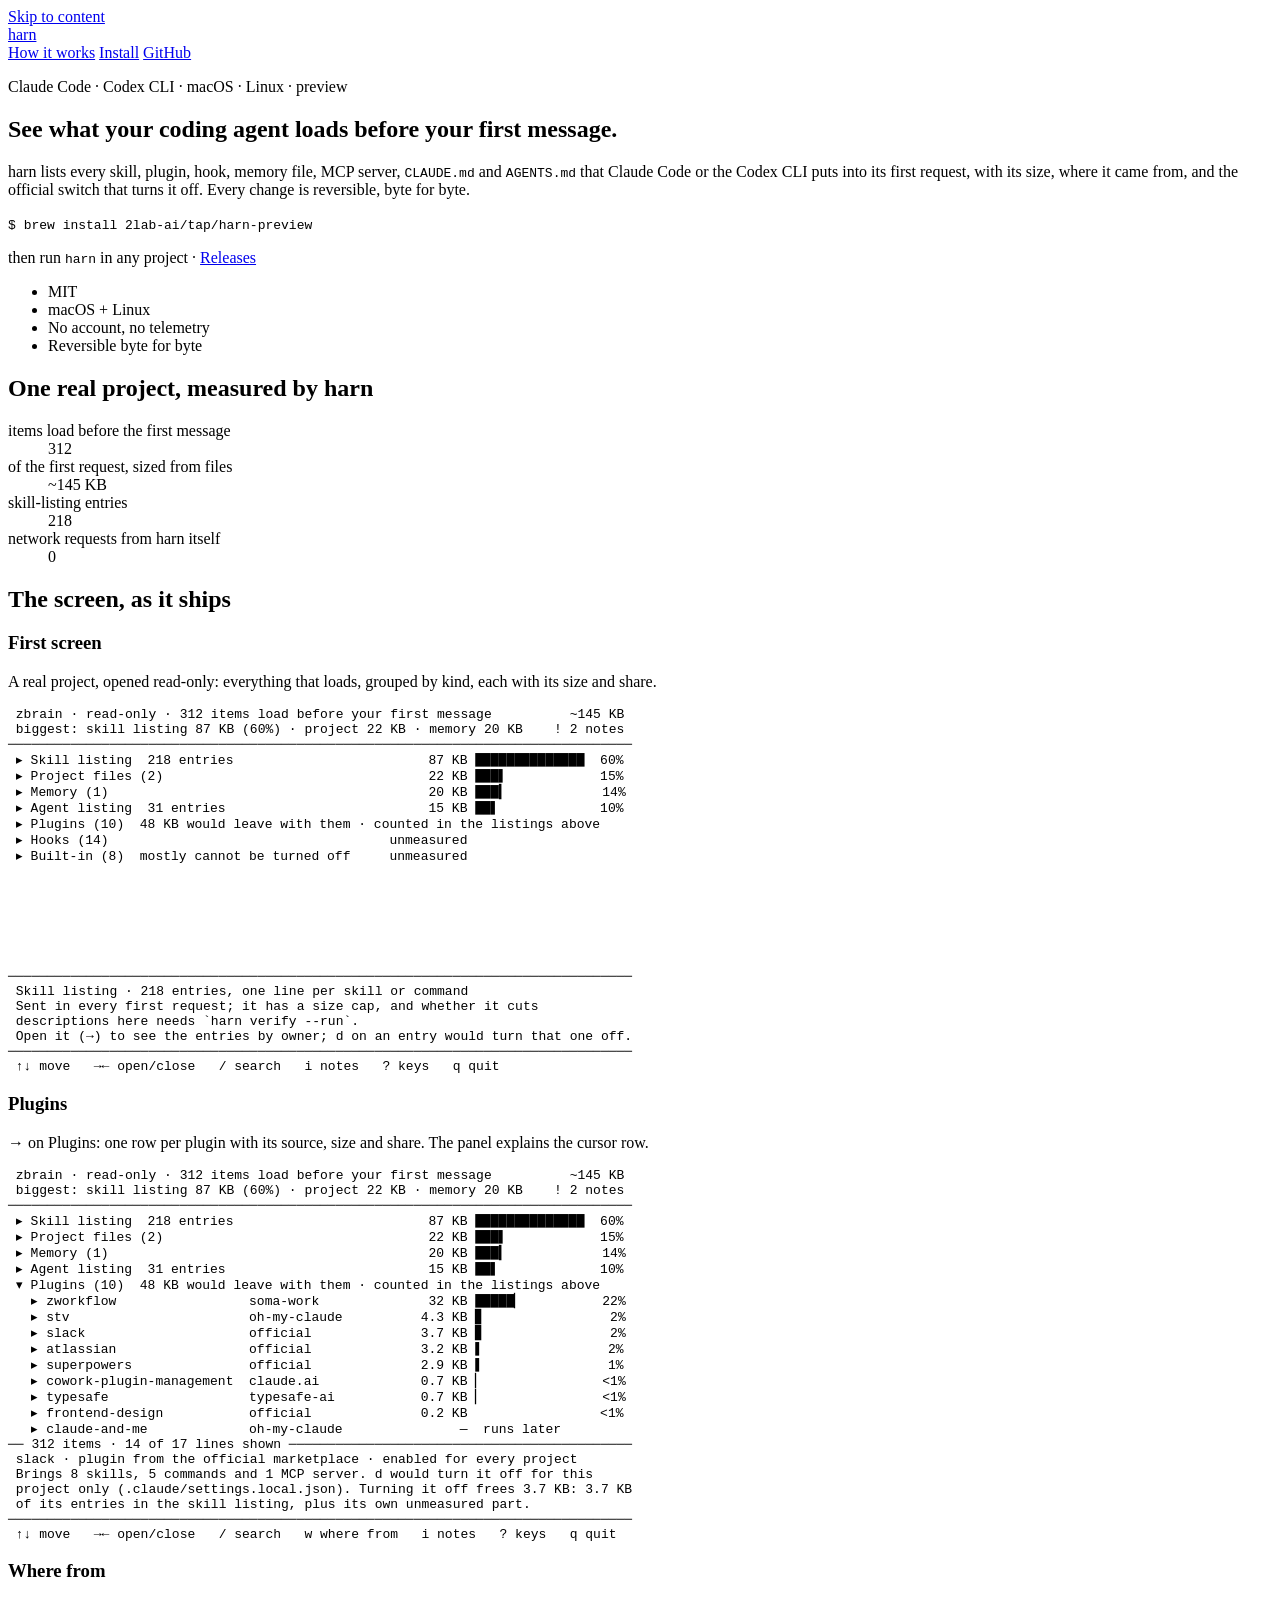
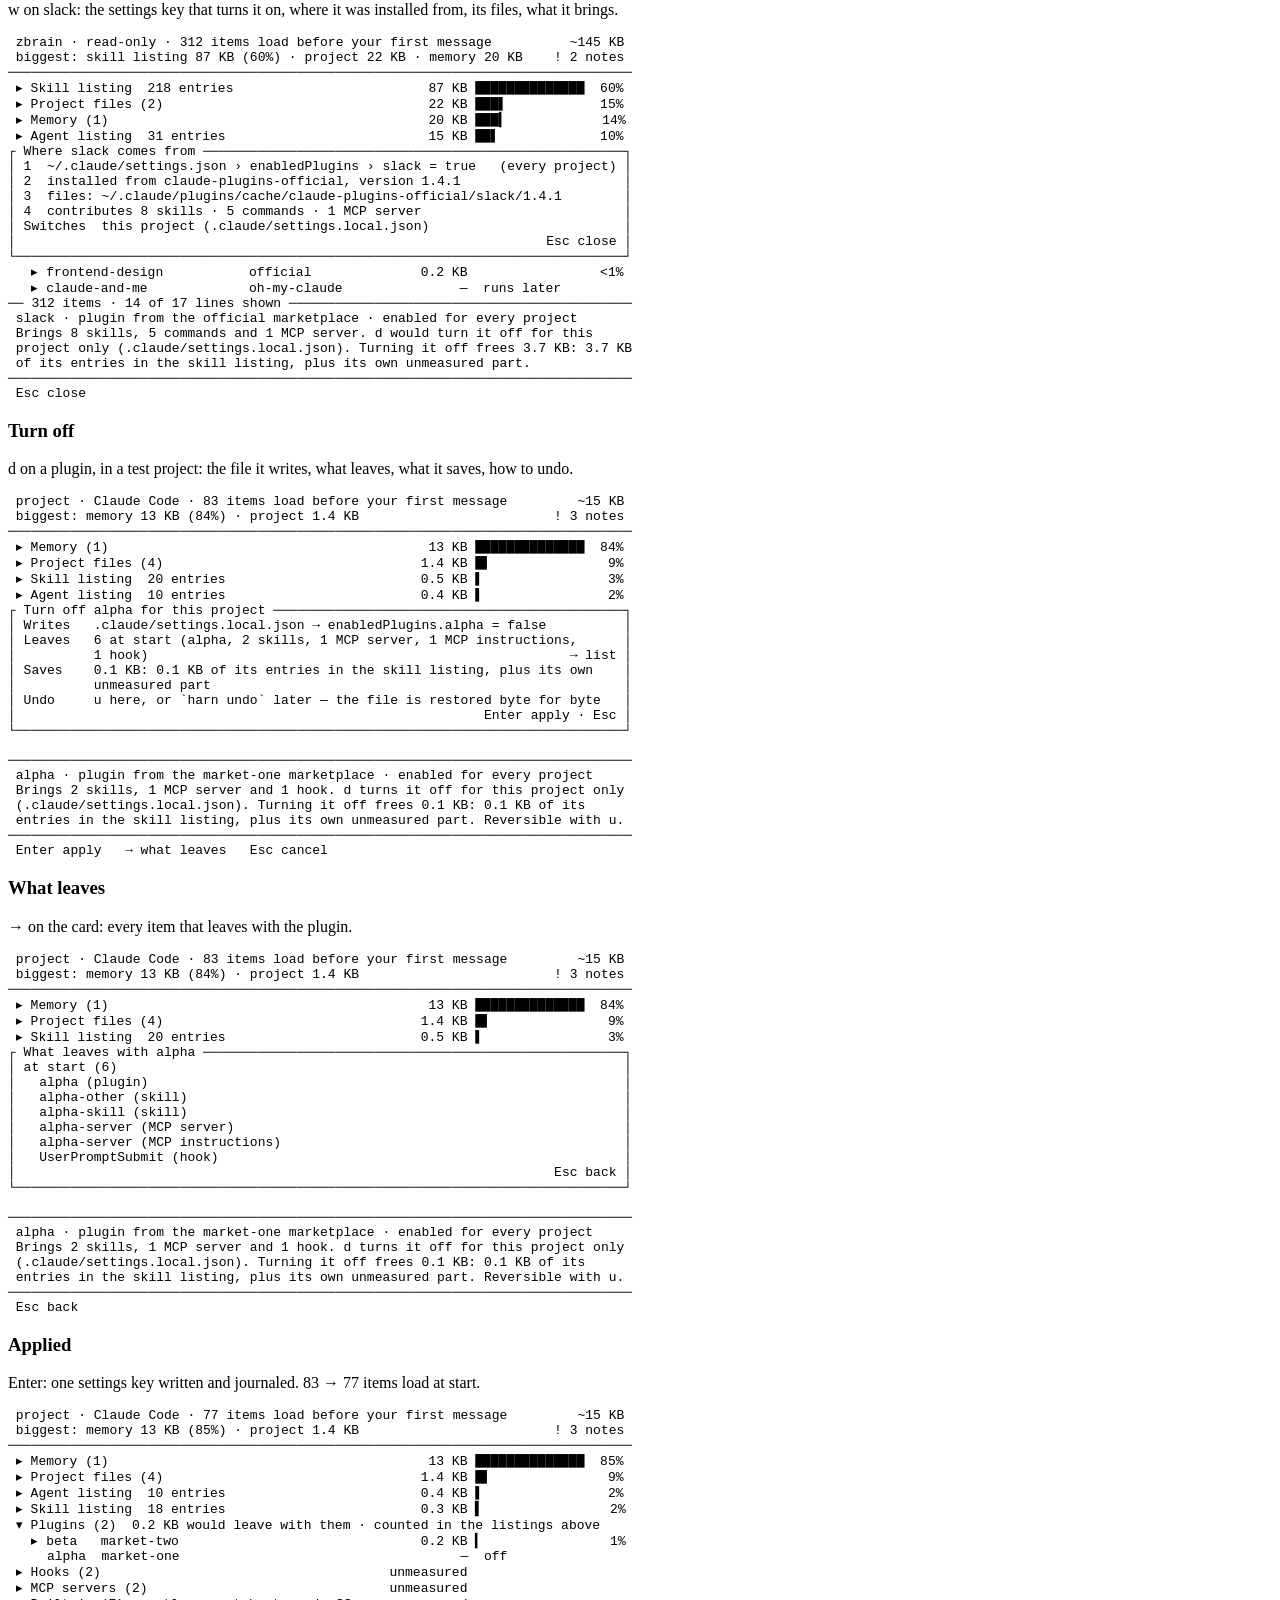
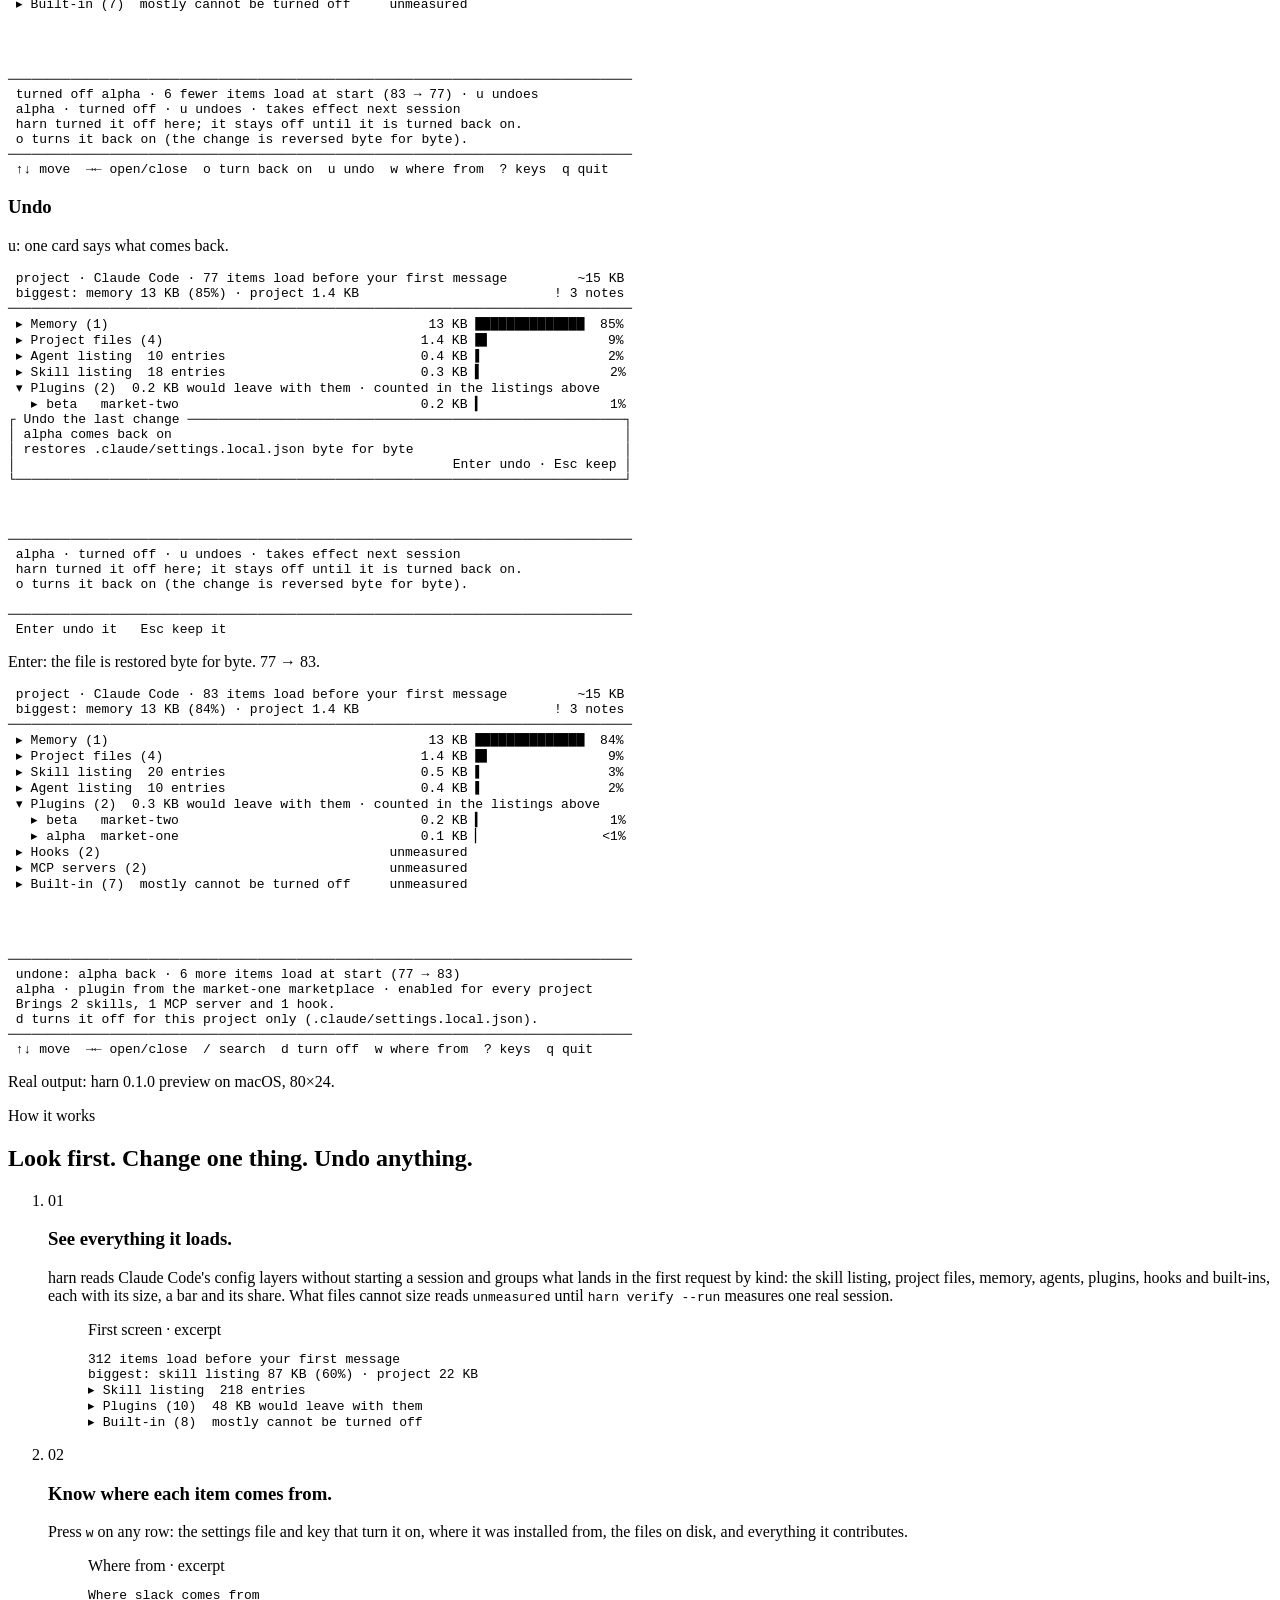
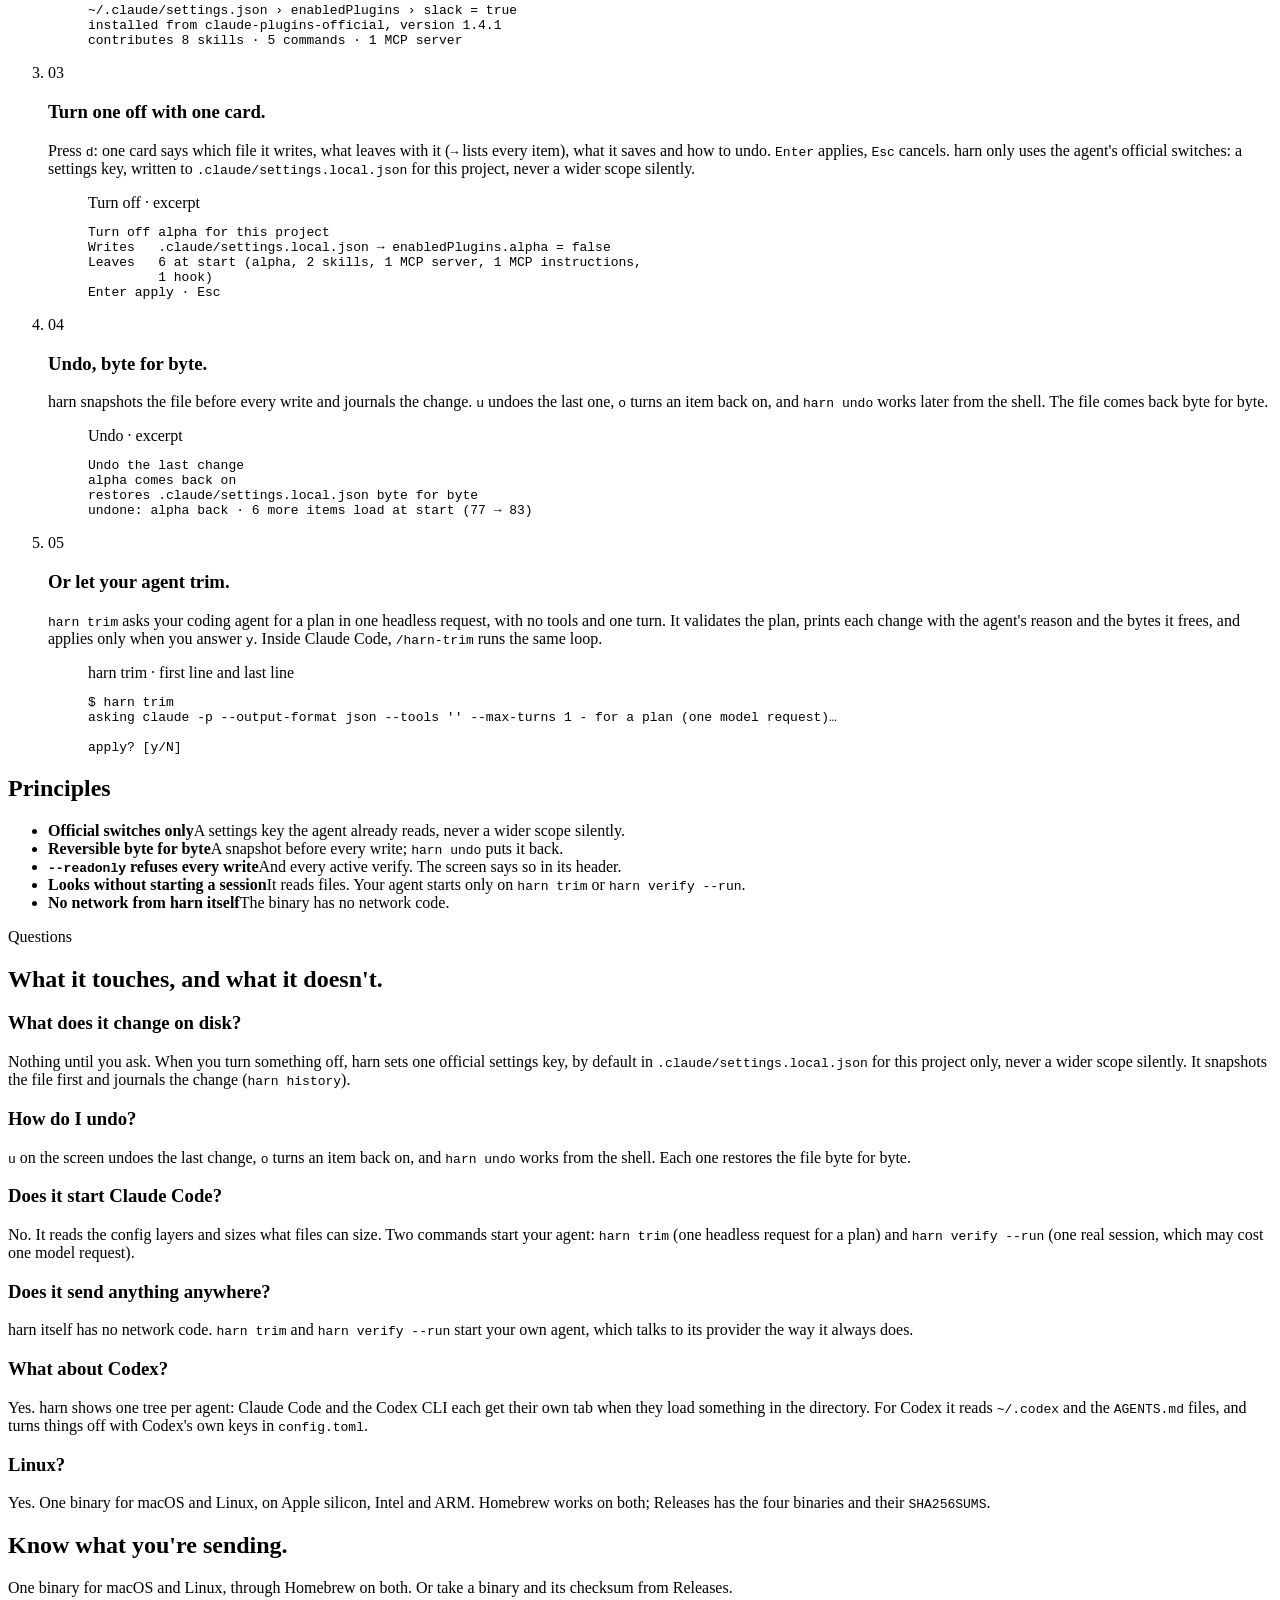
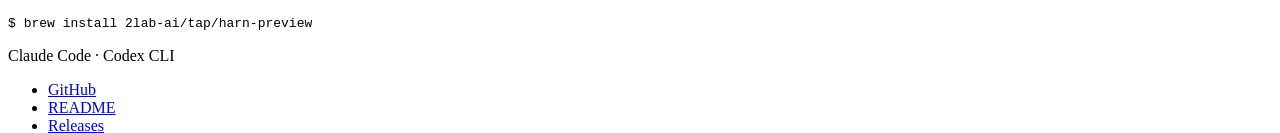
==== commit 0feffbe1: "docs: no home paths in the public docs; site names both agents; trace-bundle message says P1 - Home-" ====
--- a/docs/landing/index.html
+++ b/docs/landing/index.html
@@ -4,7 +4,7 @@
 <meta charset="utf-8">
 <meta name="viewport" content="width=device-width, initial-scale=1">
 <title>harn — see what your coding agent loads</title>
-<meta name="description" content="harn lists every skill, plugin, hook, memory file, MCP server and CLAUDE.md that Claude Code loads before your first message, with its size, its source and the official switch that turns it off. Every change is reversible, byte for byte.">
+<meta name="description" content="harn lists every skill, plugin, hook, memory file, MCP server, CLAUDE.md and AGENTS.md that Claude Code or the Codex CLI loads before your first message, with its size, its source and the official switch that turns it off. Every change is reversible, byte for byte.">
 <meta name="color-scheme" content="light dark">
 <meta name="theme-color" content="#FFFFFF" media="(prefers-color-scheme: light)">
 <meta name="theme-color" content="#0A0A0A" media="(prefers-color-scheme: dark)">
@@ -15,7 +15,7 @@
 <meta property="og:type" content="website">
 <meta property="og:site_name" content="harn">
 <meta property="og:title" content="harn — see what your coding agent loads">
-<meta property="og:description" content="Every skill, plugin, hook, memory file, MCP server and CLAUDE.md in Claude Code's first request: its size, its source, the official switch that turns it off. Reversible, byte for byte.">
+<meta property="og:description" content="Every skill, plugin, hook, MCP server, CLAUDE.md and AGENTS.md in Claude Code's or Codex's first request: its size, its source, the switch that turns it off. Reversible, byte for byte.">
 <meta property="og:image" content="https://harn.2lab.ai/og.png">
 <meta property="og:image:width" content="1200">
 <meta property="og:image:height" content="630">
@@ -44,9 +44,9 @@
 <main id="main">
 
 <section class="hero" aria-labelledby="hero-h">
-  <p class="label">Claude Code · macOS · Linux · preview</p>
+  <p class="label">Claude Code · Codex CLI · macOS · Linux · preview</p>
   <h1 id="hero-h">See what your coding agent loads before your first message.</h1>
-  <p class="lede">harn lists every skill, plugin, hook, memory file, MCP server and <code>CLAUDE.md</code> that Claude Code puts into its first request, with its size, where it came from, and the official switch that turns it off. Every change is reversible, byte for byte.</p>
+  <p class="lede">harn lists every skill, plugin, hook, memory file, MCP server, <code>CLAUDE.md</code> and <code>AGENTS.md</code> that Claude Code or the Codex CLI puts into its first request, with its size, where it came from, and the official switch that turns it off. Every change is reversible, byte for byte.</p>
   <div class="cmd">
     <code><span class="prompt" aria-hidden="true">$</span> <span class="cmd-text">brew install 2lab-ai/tap/harn-preview</span></code>
     <button class="copy" type="button" data-copy="brew install 2lab-ai/tap/harn-preview" aria-label="Copy the install command" hidden>copy</button>
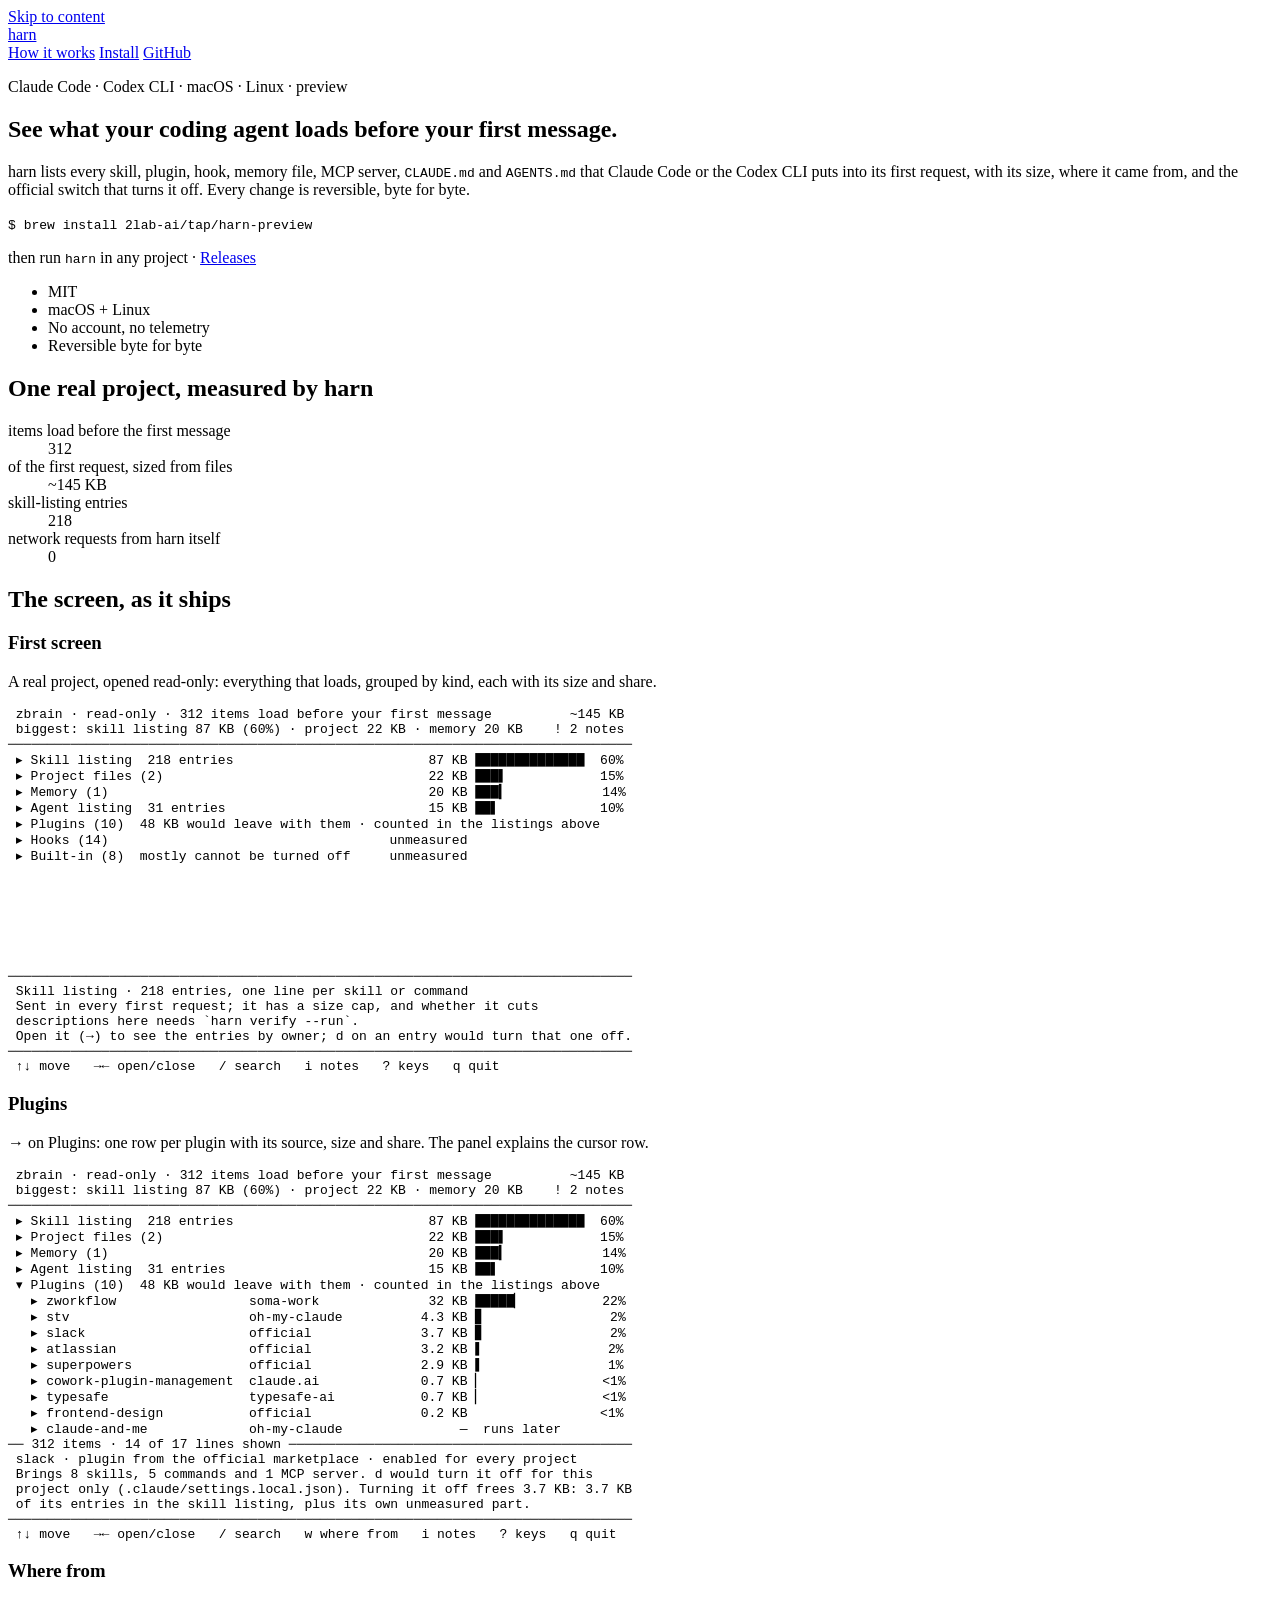
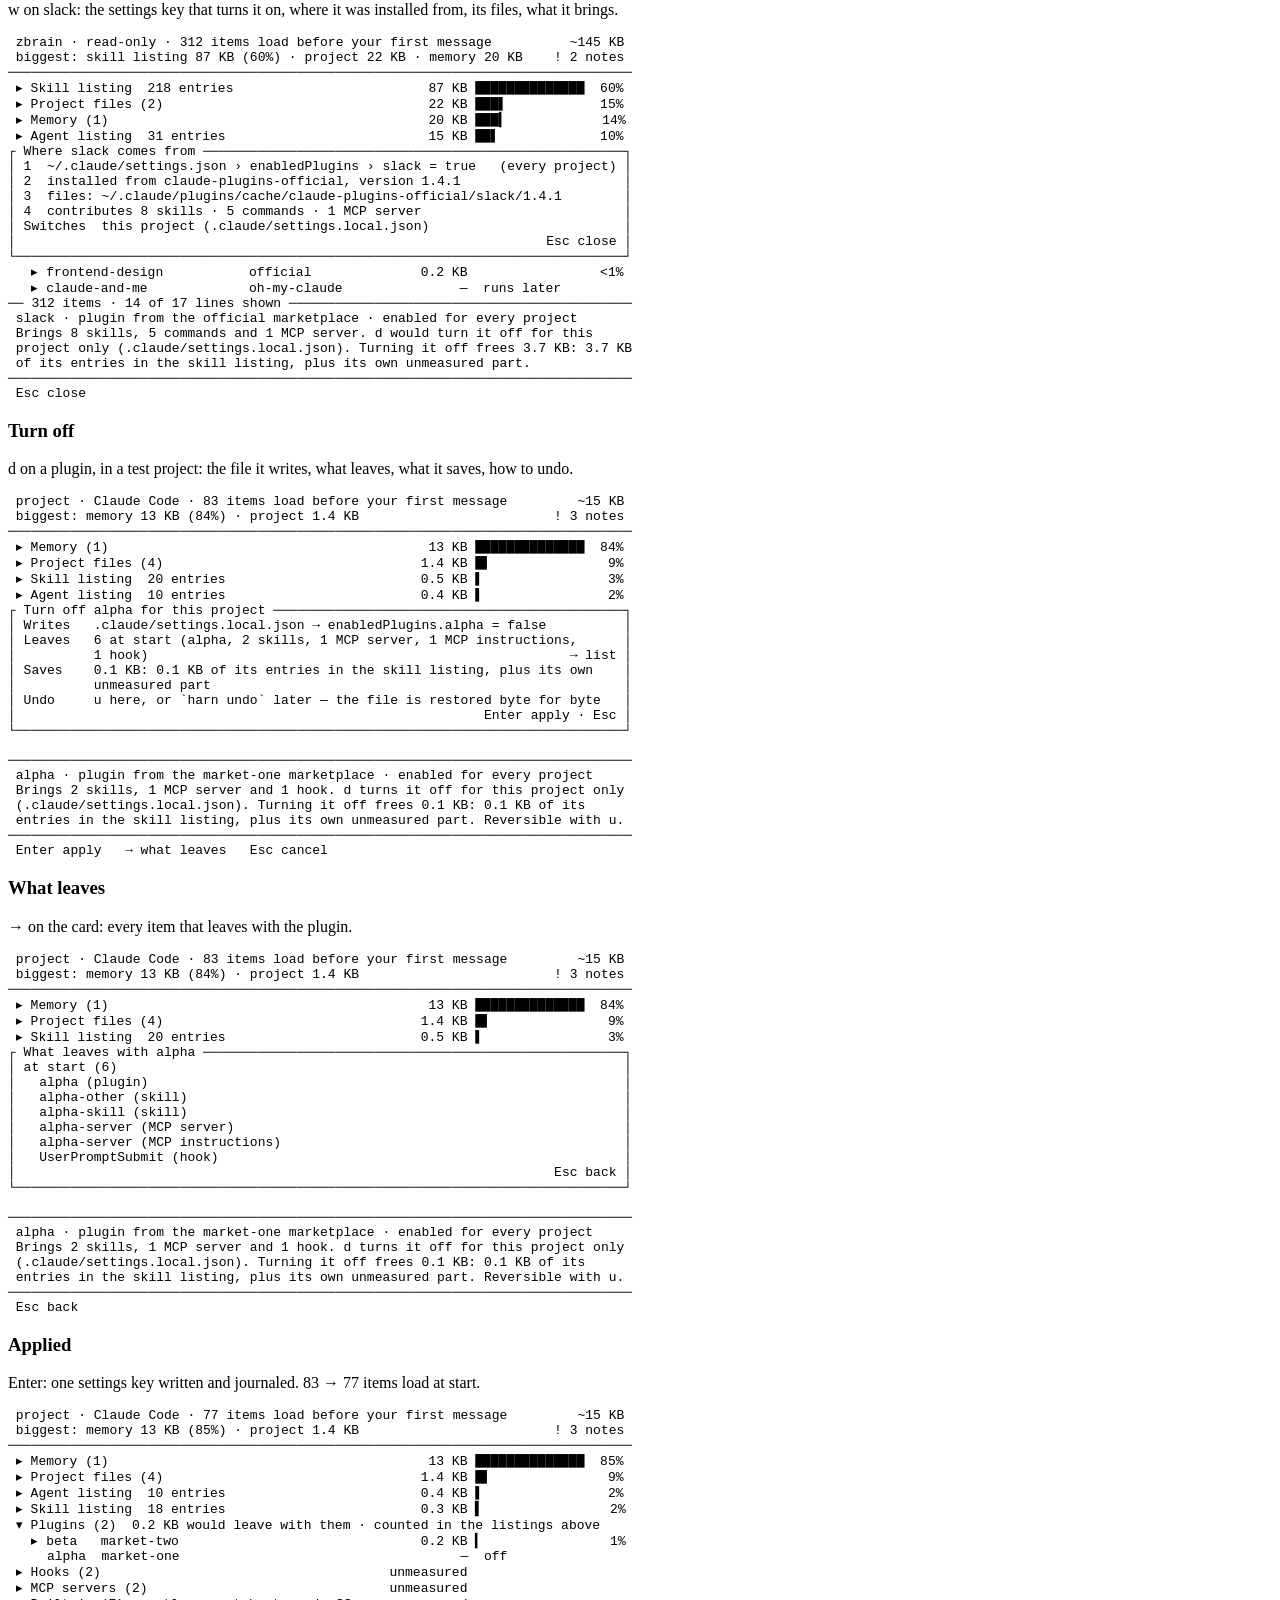
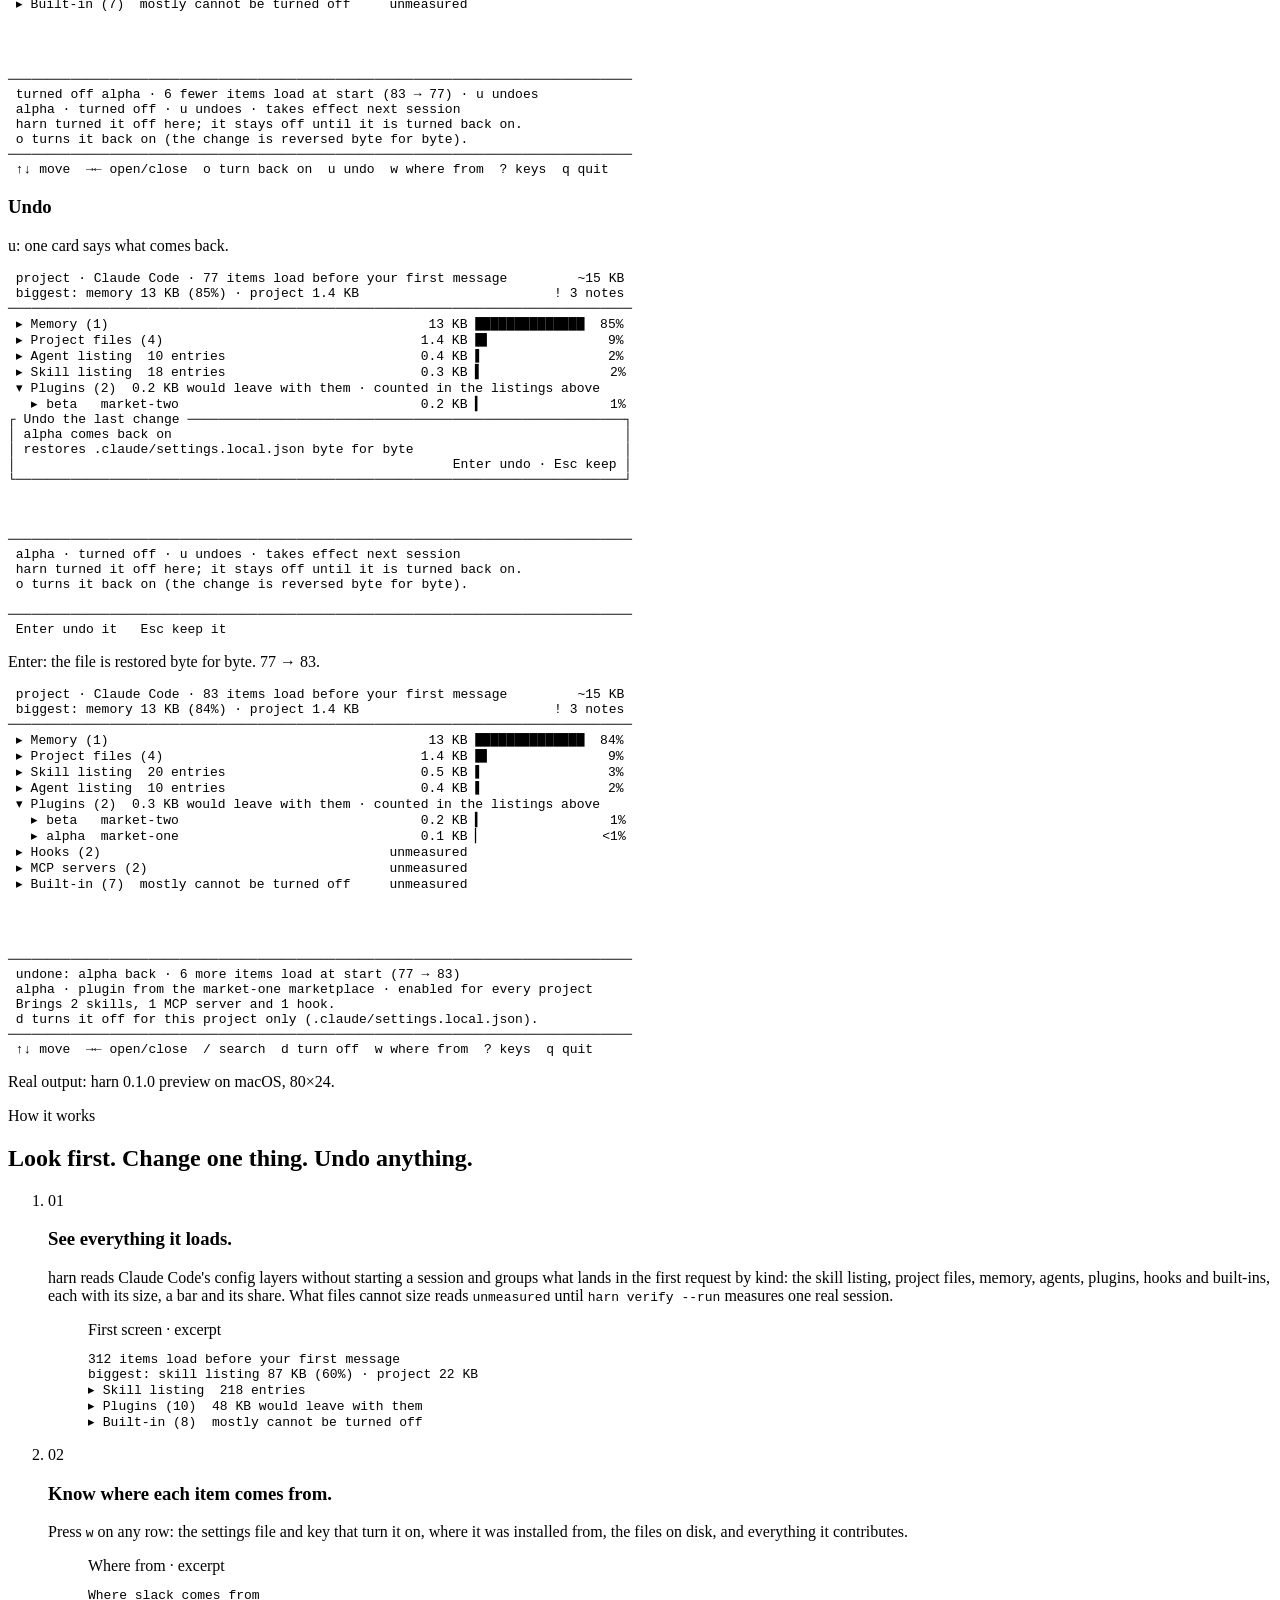
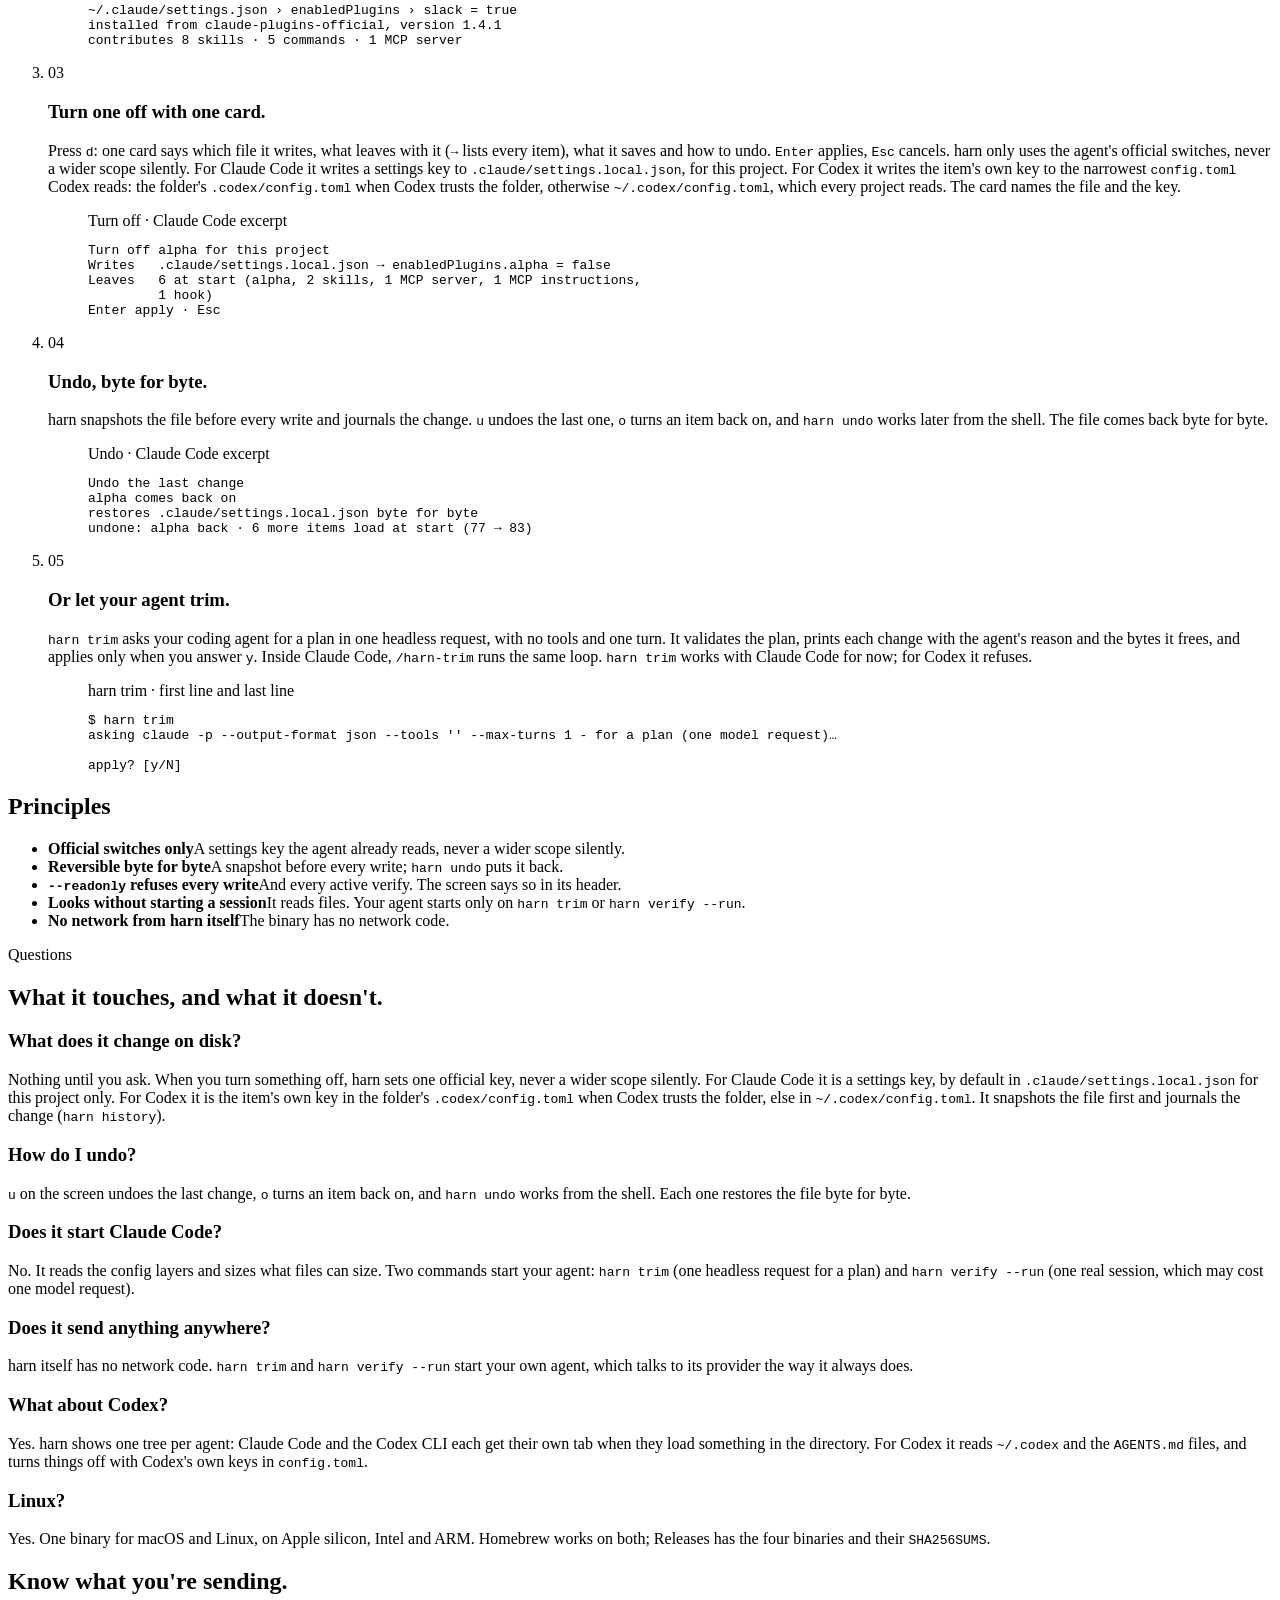
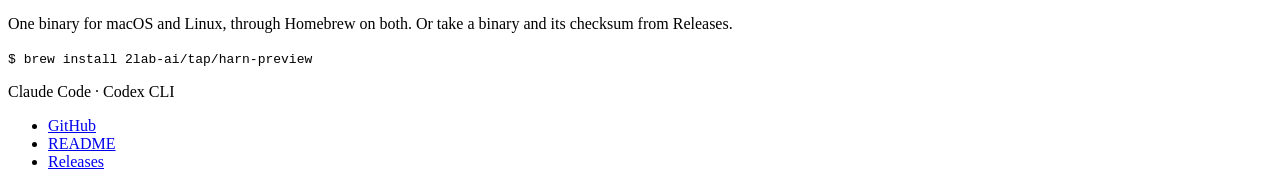
==== commit 4aed2adf: "docs: verify compares block sizes, not text; AGENTS budget; site scopes writes and trim per agent Ga" ====
--- a/docs/landing/index.html
+++ b/docs/landing/index.html
@@ -370,10 +370,10 @@
       <span class="num" aria-hidden="true">03</span>
       <div class="row-copy">
         <h3>Turn one off with one card.</h3>
-        <p>Press <kbd>d</kbd>: one card says which file it writes, what leaves with it (<kbd>→</kbd> lists every item), what it saves and how to undo. <kbd>Enter</kbd> applies, <kbd>Esc</kbd> cancels. harn only uses the agent's official switches: a settings key, written to <code>.claude/settings.local.json</code> for this project, never a wider scope silently.</p>
+        <p>Press <kbd>d</kbd>: one card says which file it writes, what leaves with it (<kbd>→</kbd> lists every item), what it saves and how to undo. <kbd>Enter</kbd> applies, <kbd>Esc</kbd> cancels. harn only uses the agent's official switches, never a wider scope silently. For Claude Code it writes a settings key to <code>.claude/settings.local.json</code>, for this project. For Codex it writes the item's own key to the narrowest <code>config.toml</code> Codex reads: the folder's <code>.codex/config.toml</code> when Codex trusts the folder, otherwise <code>~/.codex/config.toml</code>, which every project reads. The card names the file and the key.</p>
       </div>
       <figure class="ev">
-        <figcaption>Turn off · excerpt</figcaption>
+        <figcaption>Turn off · Claude Code excerpt</figcaption>
 <pre>Turn off alpha for this project
 Writes   .claude/settings.local.json → enabledPlugins.alpha = false
 Leaves   6 at start (alpha, 2 skills, 1 MCP server, 1 MCP instructions,
@@ -388,7 +388,7 @@
         <p>harn snapshots the file before every write and journals the change. <kbd>u</kbd> undoes the last one, <kbd>o</kbd> turns an item back on, and <code>harn undo</code> works later from the shell. The file comes back byte for byte.</p>
       </div>
       <figure class="ev">
-        <figcaption>Undo · excerpt</figcaption>
+        <figcaption>Undo · Claude Code excerpt</figcaption>
 <pre>Undo the last change
 alpha comes back on
 restores .claude/settings.local.json byte for byte
@@ -399,7 +399,7 @@
       <span class="num" aria-hidden="true">05</span>
       <div class="row-copy">
         <h3>Or let your agent trim.</h3>
-        <p><code>harn trim</code> asks your coding agent for a plan in one headless request, with no tools and one turn. It validates the plan, prints each change with the agent's reason and the bytes it frees, and applies only when you answer <span class="nw"><kbd>y</kbd>.</span> Inside Claude Code, <code>/harn-trim</code> runs the same loop.</p>
+        <p><code>harn trim</code> asks your coding agent for a plan in one headless request, with no tools and one turn. It validates the plan, prints each change with the agent's reason and the bytes it frees, and applies only when you answer <span class="nw"><kbd>y</kbd>.</span> Inside Claude Code, <code>/harn-trim</code> runs the same loop. <code>harn trim</code> works with Claude Code for now; for Codex it refuses.</p>
       </div>
       <figure class="ev">
         <figcaption>harn trim · first line and last line</figcaption>
@@ -431,7 +431,7 @@
   <div class="faq-grid">
     <div class="qa">
       <h3>What does it change on disk?</h3>
-      <p>Nothing until you ask. When you turn something off, harn sets one official settings key, by default in <code>.claude/settings.local.json</code> for this project only, never a wider scope silently. It snapshots the file first and journals the change (<code>harn history</code>).</p>
+      <p>Nothing until you ask. When you turn something off, harn sets one official key, never a wider scope silently. For Claude Code it is a settings key, by default in <code>.claude/settings.local.json</code> for this project only. For Codex it is the item's own key in the folder's <code>.codex/config.toml</code> when Codex trusts the folder, else in <code>~/.codex/config.toml</code>. It snapshots the file first and journals the change (<code>harn history</code>).</p>
     </div>
     <div class="qa">
       <h3>How do I undo?</h3>
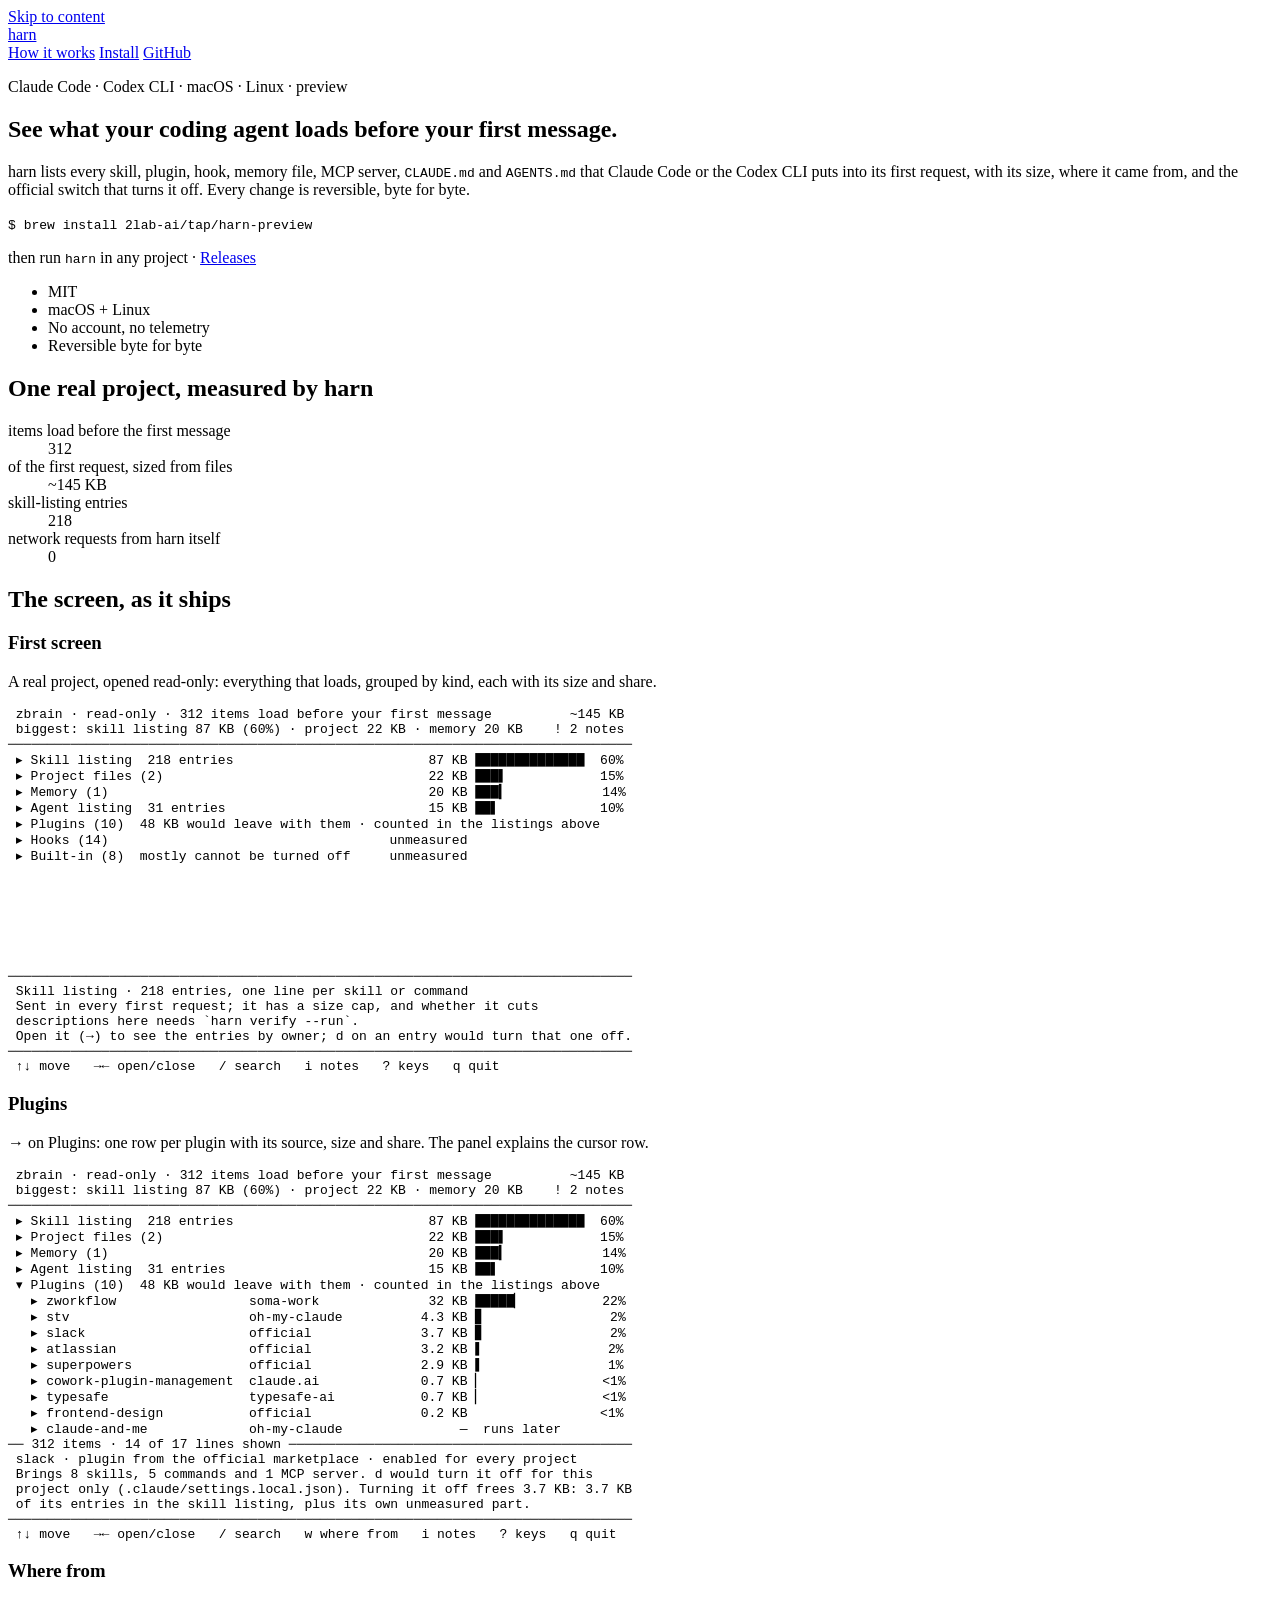
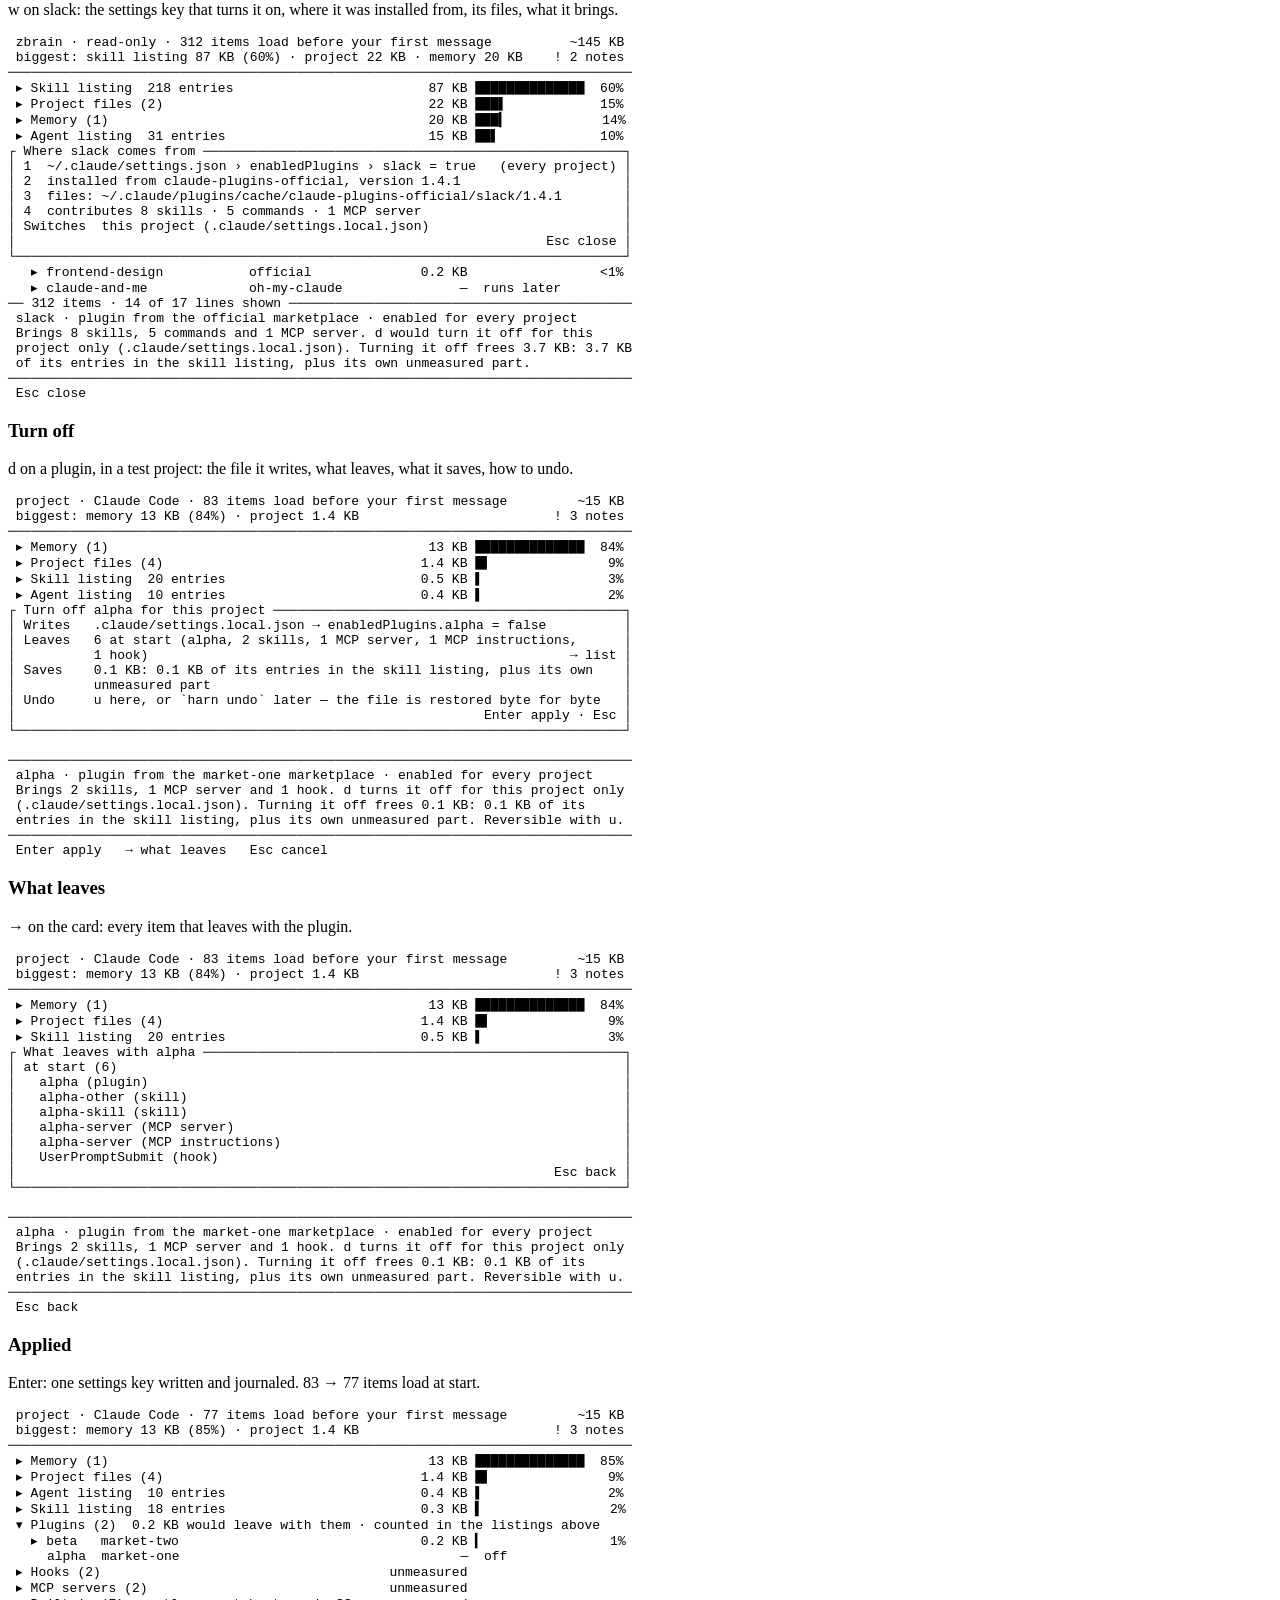
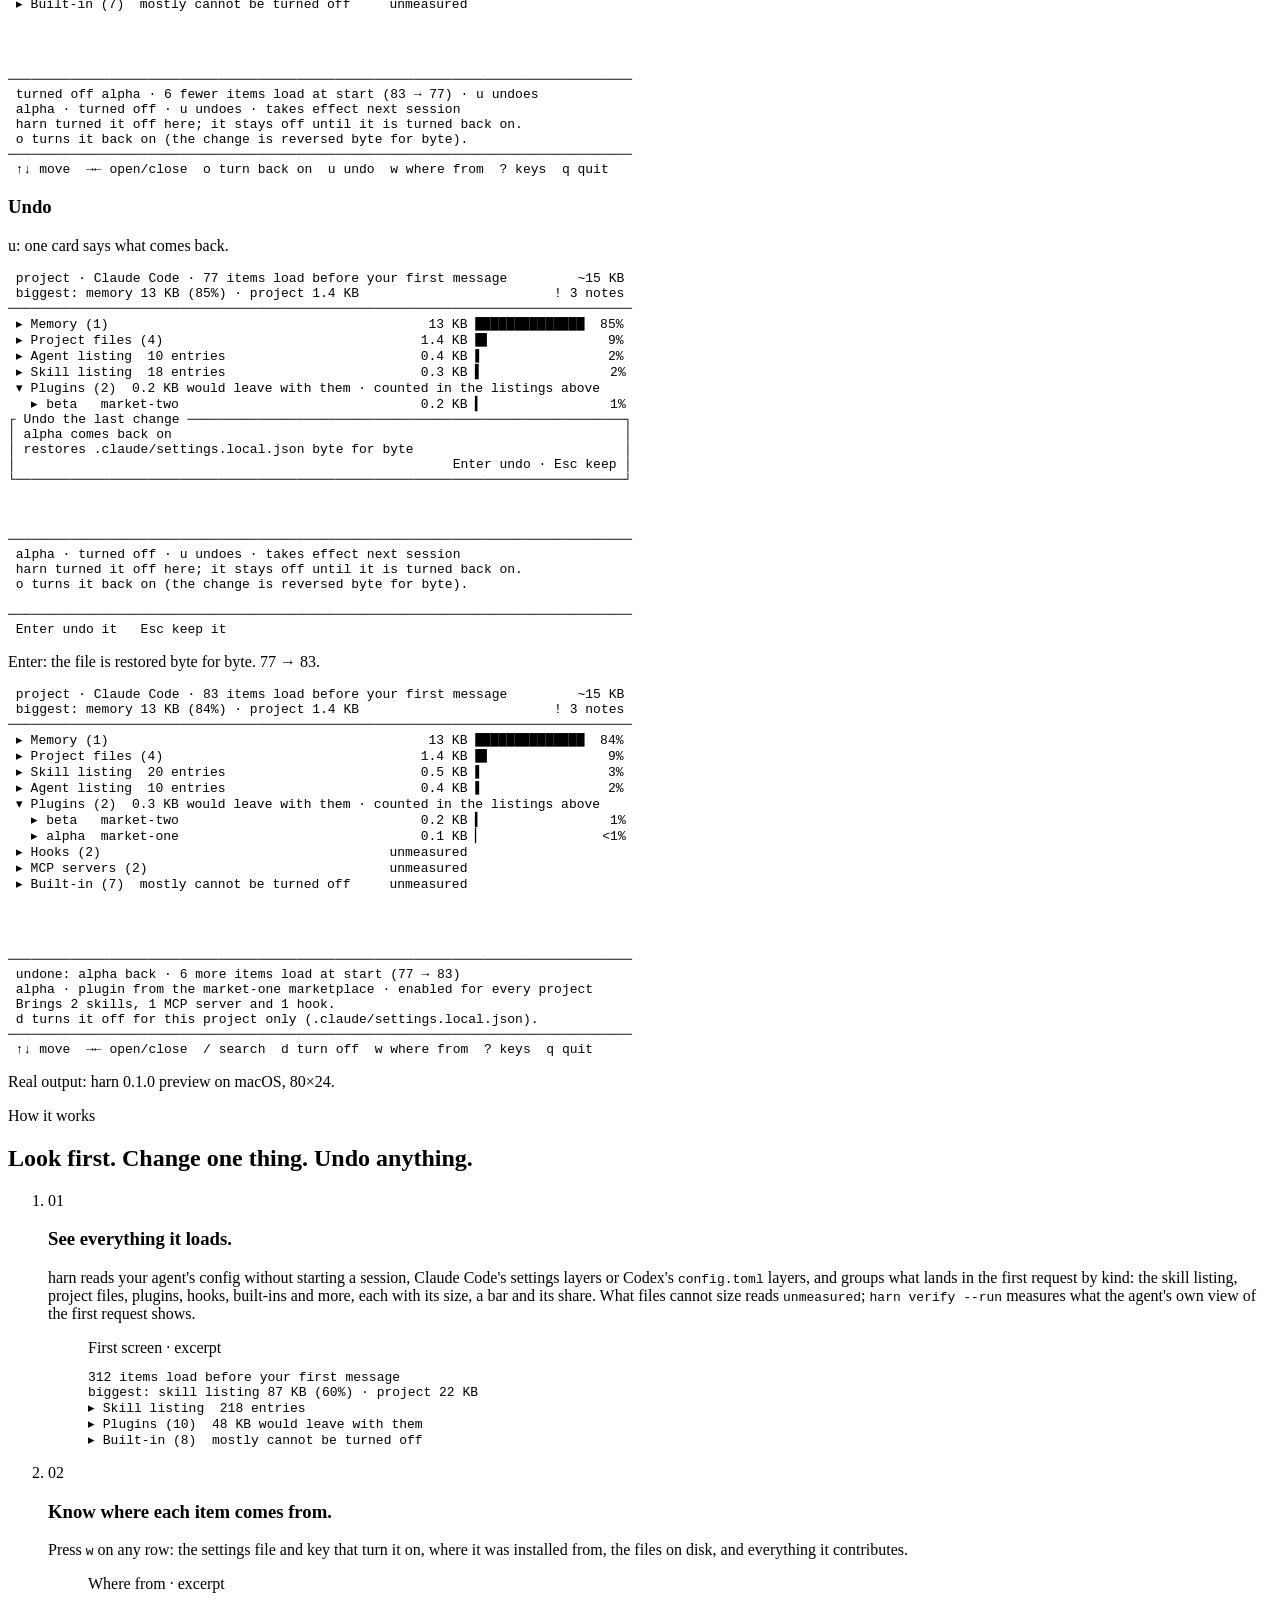
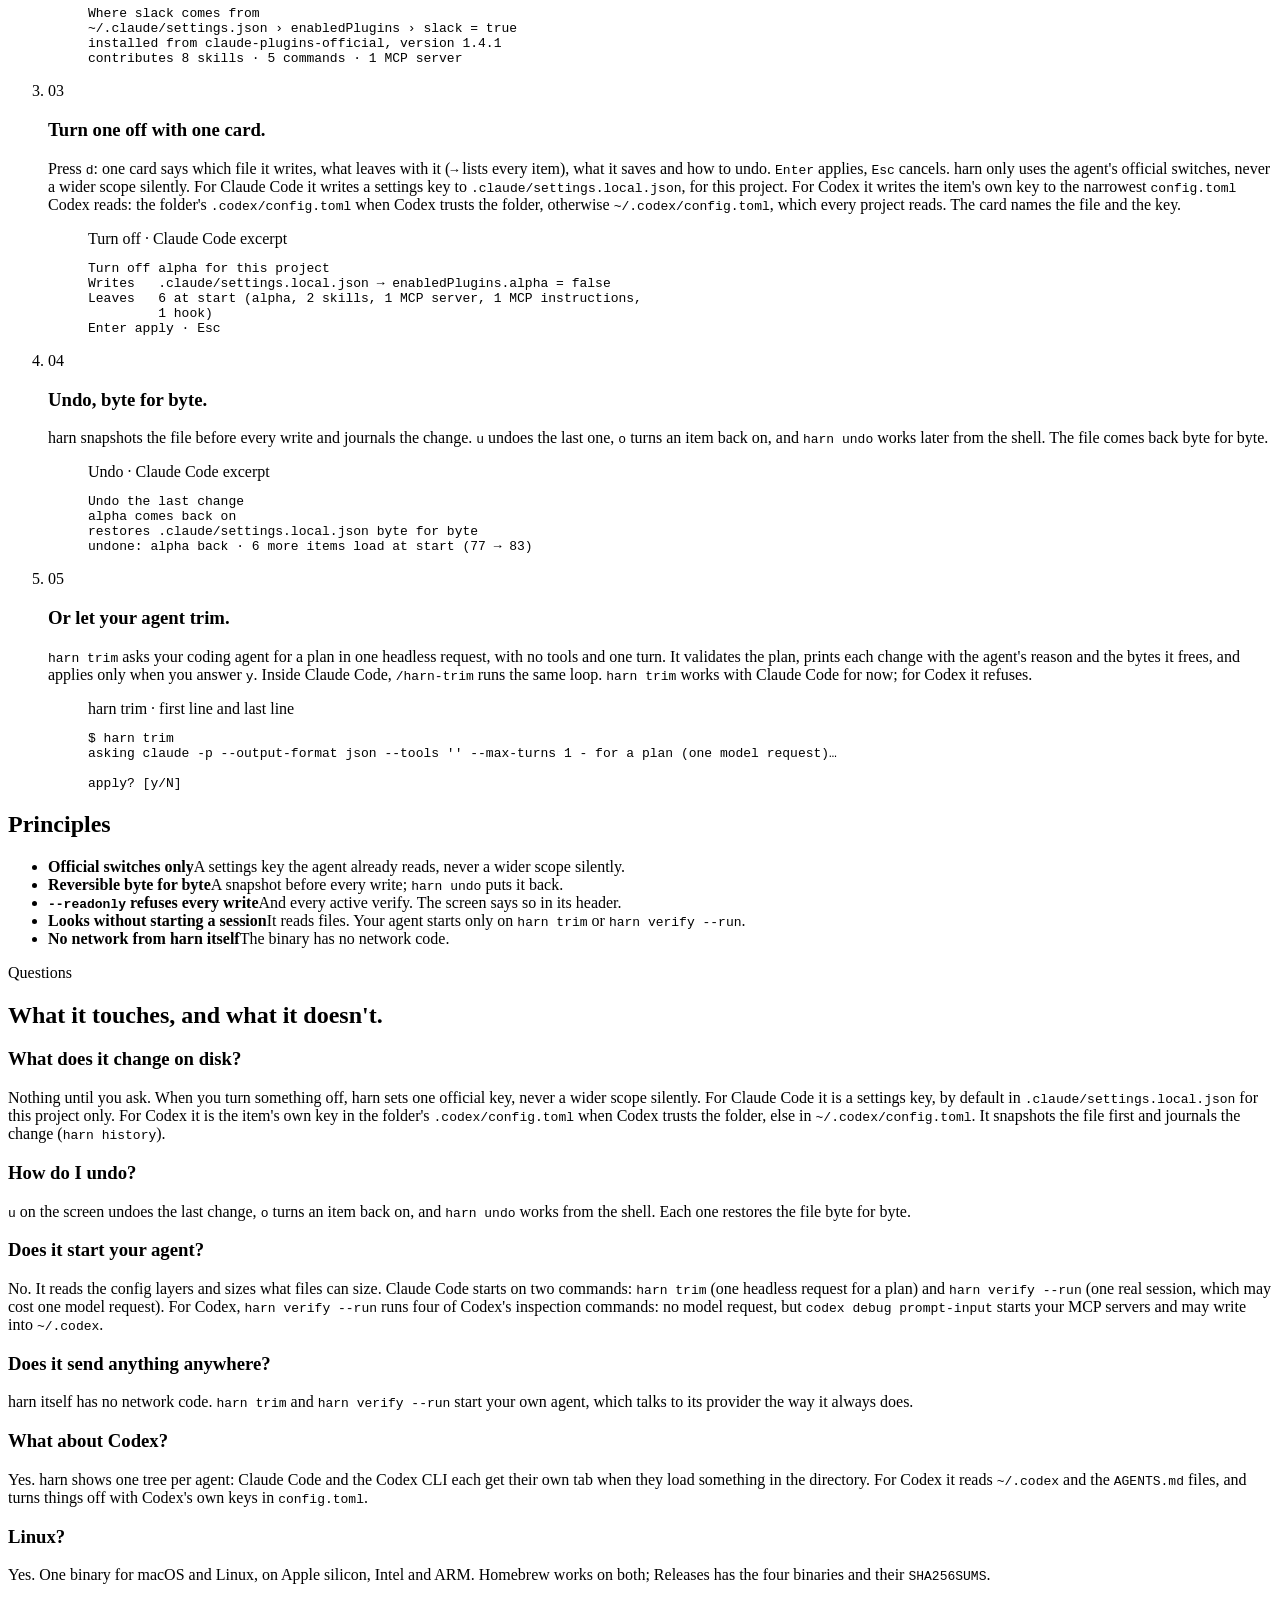
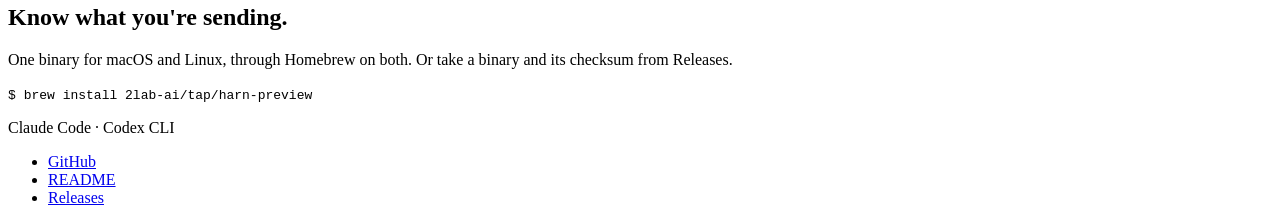
==== commit c33a9d6c: "docs: site row 01 and FAQ name both agents; two more rows verify cannot check Row 01 says harn reads" ====
--- a/docs/landing/index.html
+++ b/docs/landing/index.html
@@ -341,7 +341,7 @@
       <span class="num" aria-hidden="true">01</span>
       <div class="row-copy">
         <h3>See everything it loads.</h3>
-        <p>harn reads Claude Code's config layers without starting a session and groups what lands in the first request by kind: the skill listing, project files, memory, agents, plugins, hooks and built-ins, each with its size, a bar and its share. What files cannot size reads <code>unmeasured</code> until <code>harn verify --run</code> measures one real session.</p>
+        <p>harn reads your agent's config without starting a session, Claude Code's settings layers or Codex's <code>config.toml</code> layers, and groups what lands in the first request by kind: the skill listing, project files, plugins, hooks, built-ins and more, each with its size, a bar and its share. What files cannot size reads <code>unmeasured</code>; <code>harn verify --run</code> measures what the agent's own view of the first request shows.</p>
       </div>
       <figure class="ev">
         <figcaption>First screen · excerpt</figcaption>
@@ -438,8 +438,8 @@
       <p><kbd>u</kbd> on the screen undoes the last change, <kbd>o</kbd> turns an item back on, and <code>harn undo</code> works from the shell. Each one restores the file byte for byte.</p>
     </div>
     <div class="qa">
-      <h3>Does it start Claude Code?</h3>
-      <p>No. It reads the config layers and sizes what files can size. Two commands start your agent: <code>harn trim</code> (one headless request for a plan) and <code>harn verify --run</code> (one real session, which may cost one model request).</p>
+      <h3>Does it start your agent?</h3>
+      <p>No. It reads the config layers and sizes what files can size. Claude Code starts on two commands: <code>harn trim</code> (one headless request for a plan) and <code>harn verify --run</code> (one real session, which may cost one model request). For Codex, <code>harn verify --run</code> runs four of Codex's inspection commands: no model request, but <code>codex debug prompt-input</code> starts your MCP servers and may write into <code>~/.codex</code>.</p>
     </div>
     <div class="qa">
       <h3>Does it send anything anywhere?</h3>
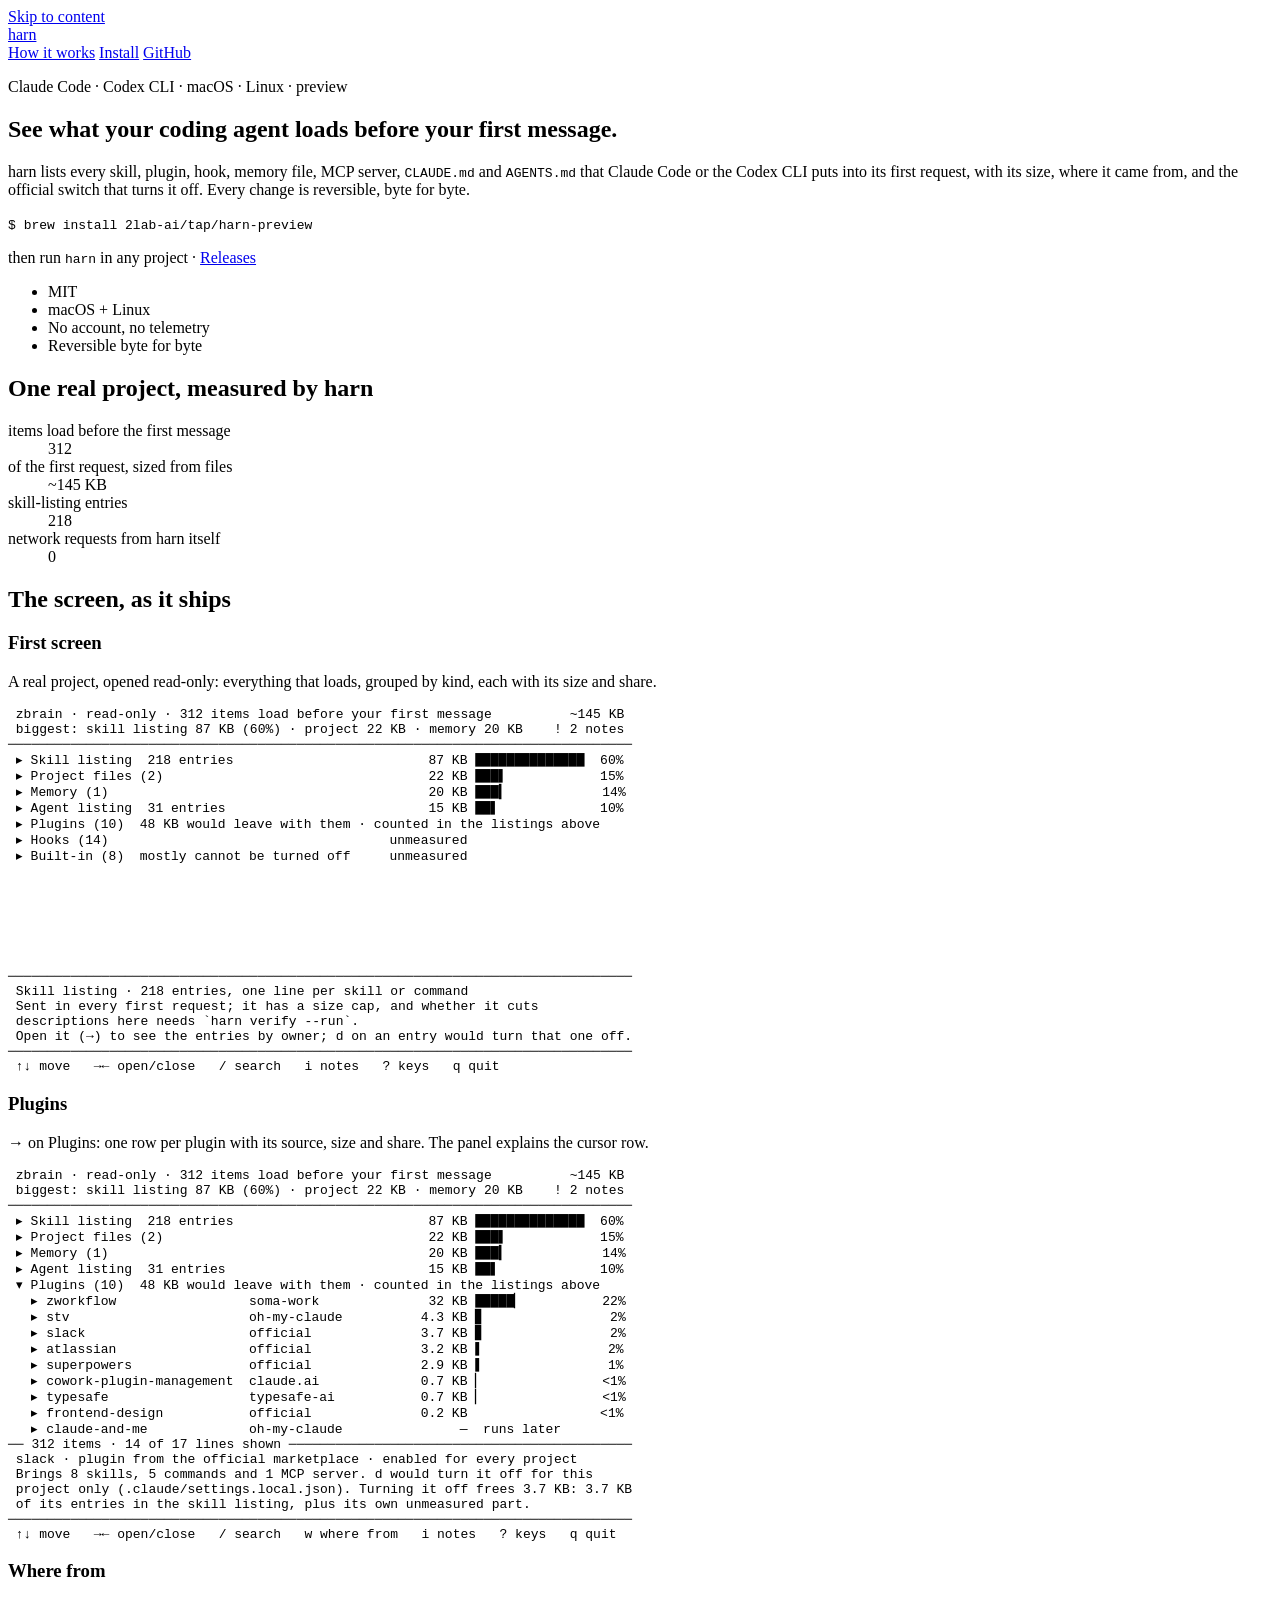
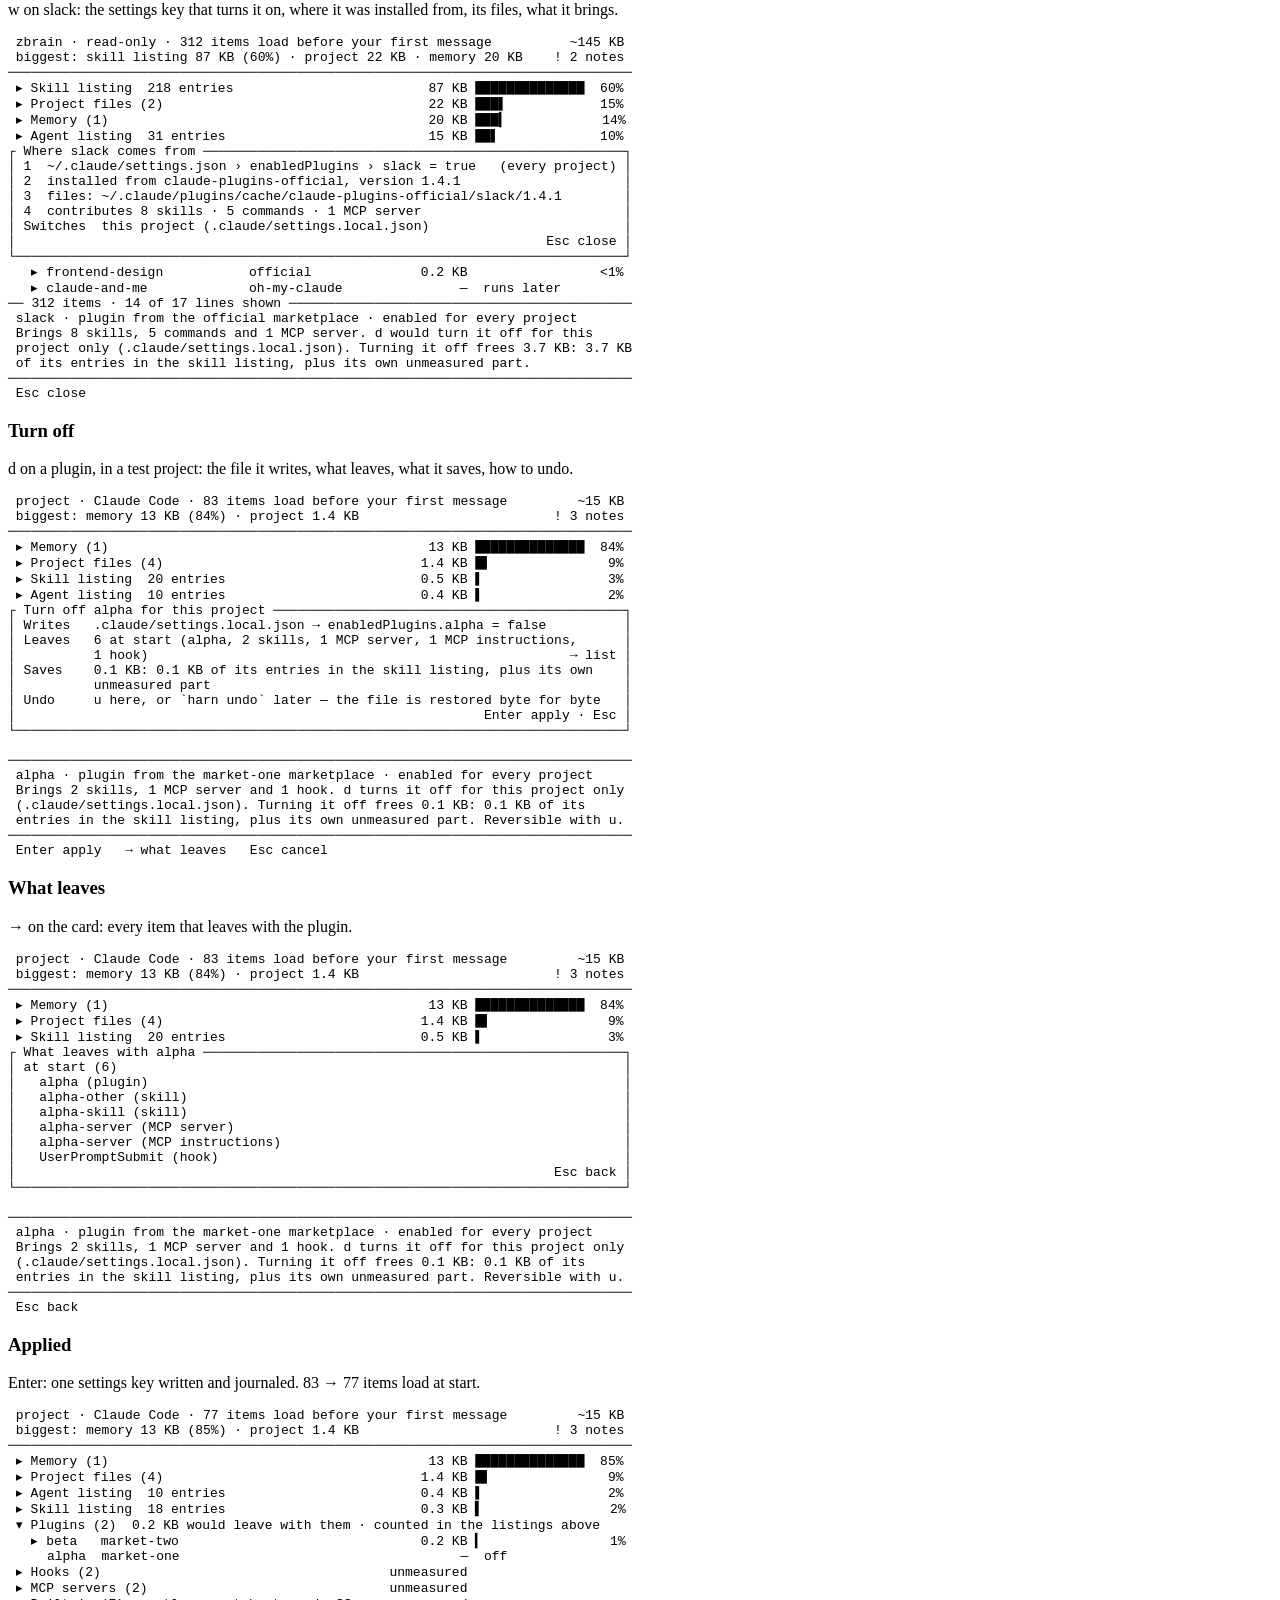
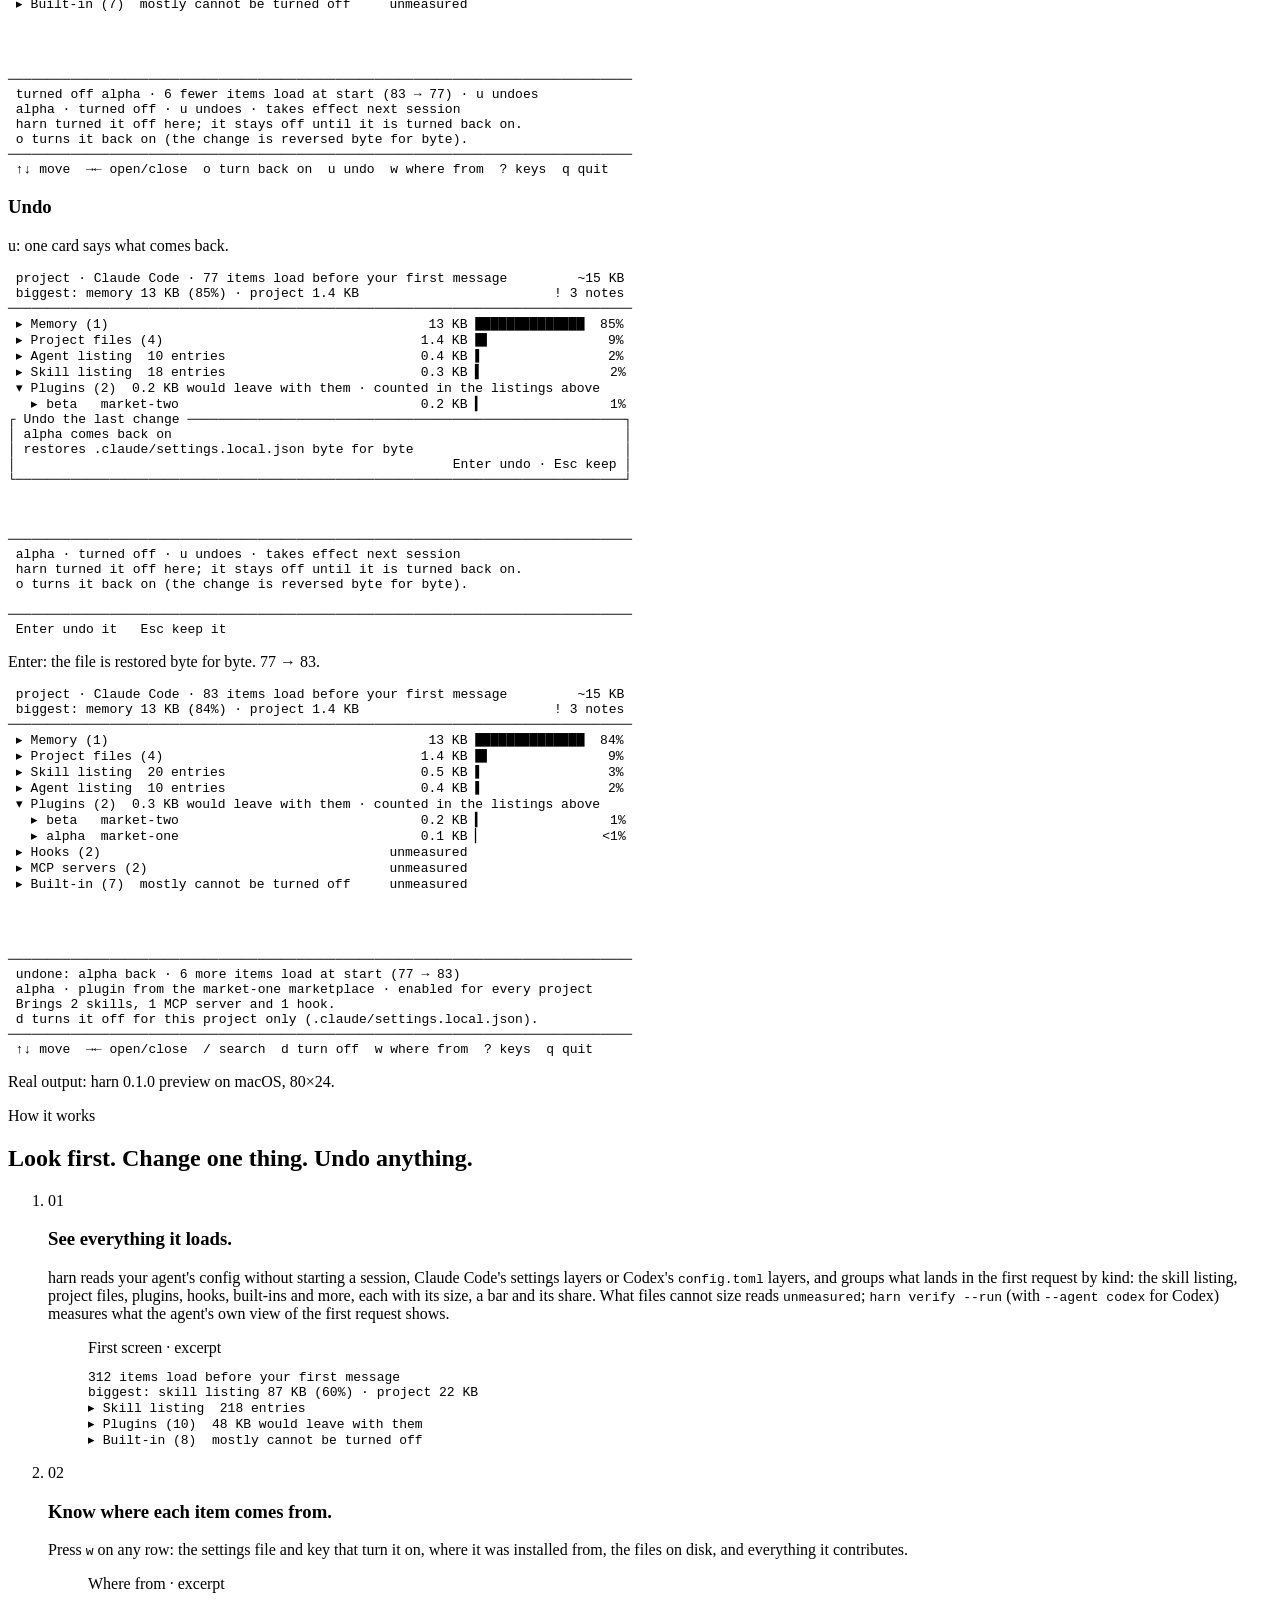
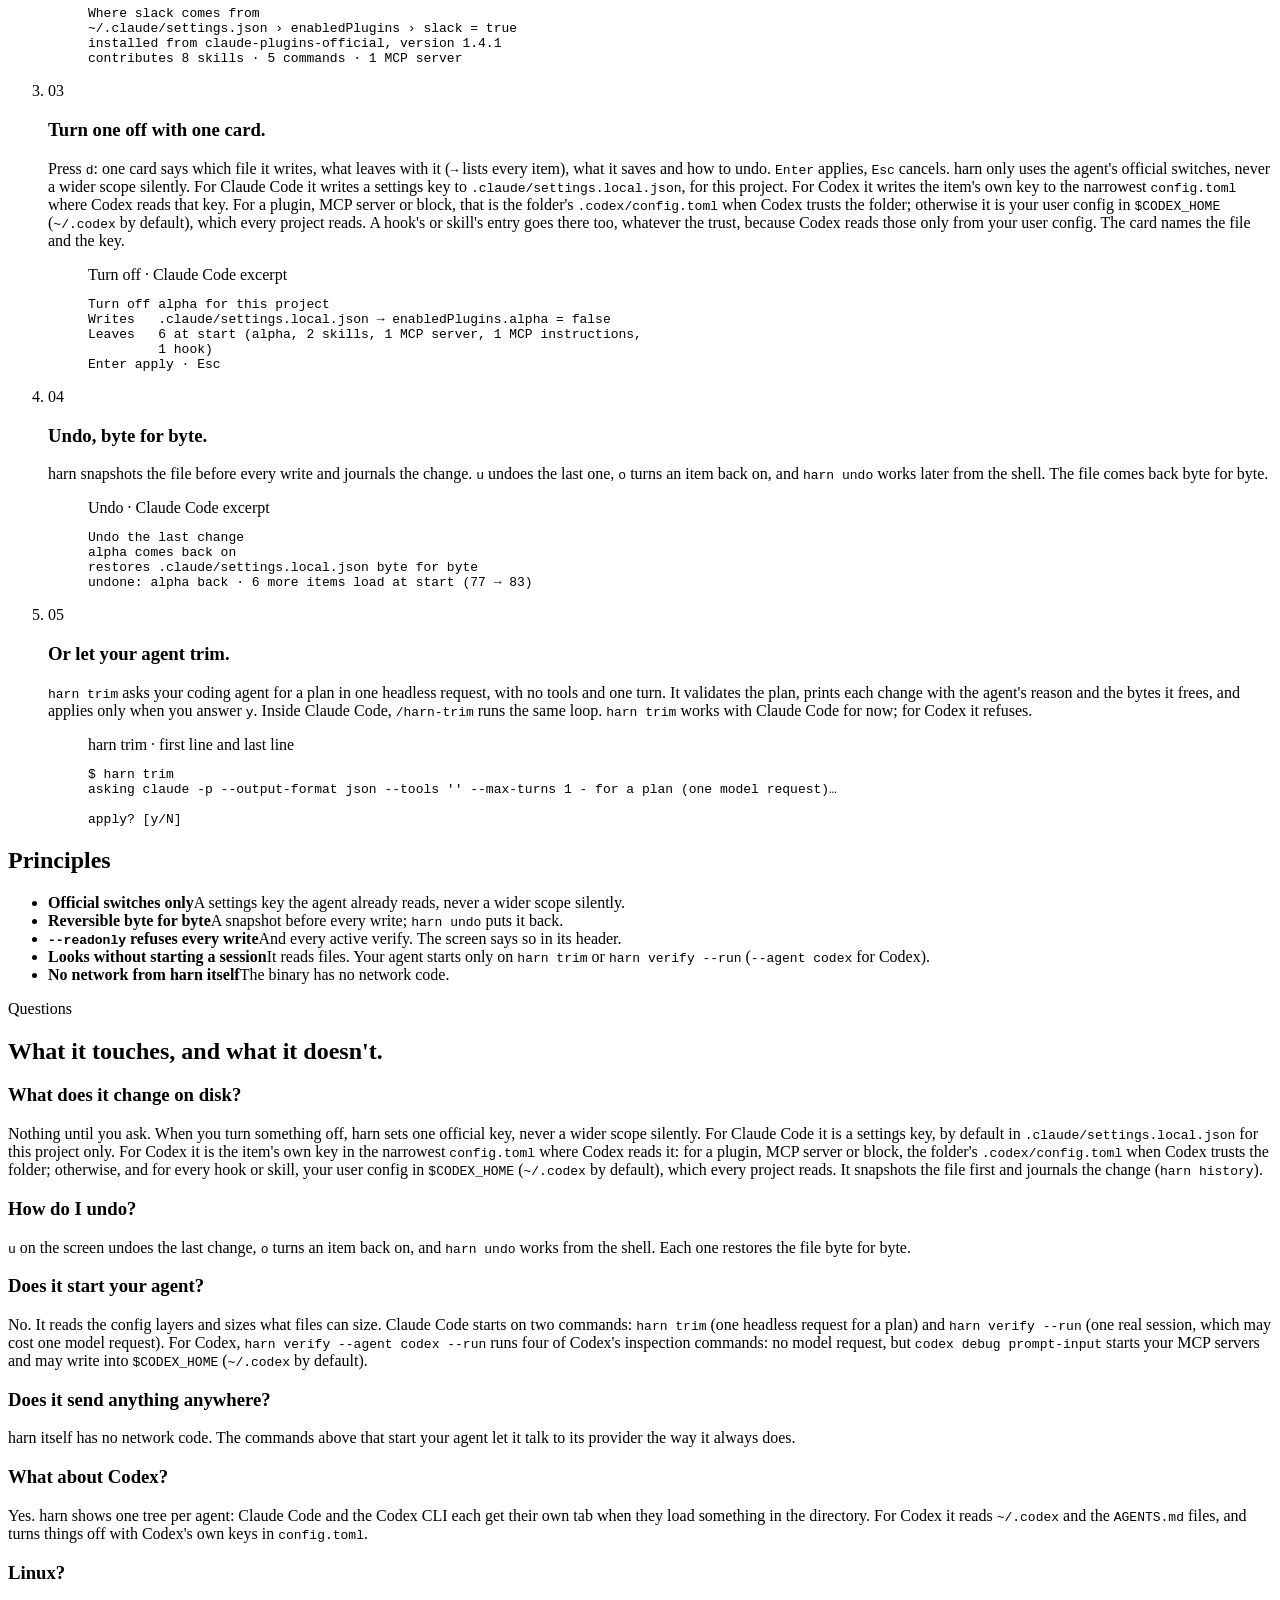
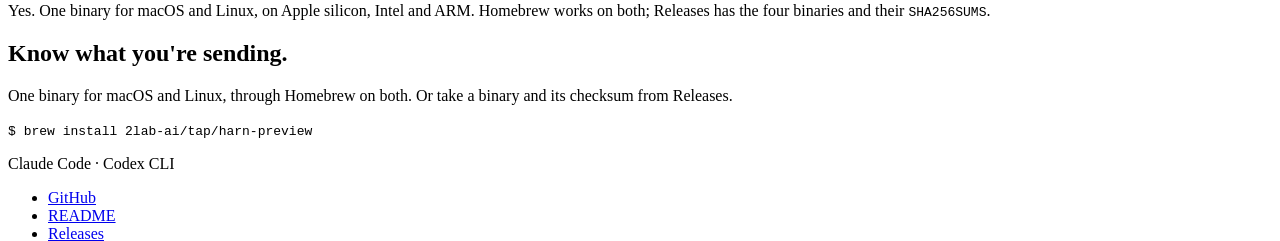
==== commit 3bab4809: "docs: Codex verify needs --agent codex; Codex writes per item kind; estimates get presence only `har" ====
--- a/docs/landing/index.html
+++ b/docs/landing/index.html
@@ -341,7 +341,7 @@
       <span class="num" aria-hidden="true">01</span>
       <div class="row-copy">
         <h3>See everything it loads.</h3>
-        <p>harn reads your agent's config without starting a session, Claude Code's settings layers or Codex's <code>config.toml</code> layers, and groups what lands in the first request by kind: the skill listing, project files, plugins, hooks, built-ins and more, each with its size, a bar and its share. What files cannot size reads <code>unmeasured</code>; <code>harn verify --run</code> measures what the agent's own view of the first request shows.</p>
+        <p>harn reads your agent's config without starting a session, Claude Code's settings layers or Codex's <code>config.toml</code> layers, and groups what lands in the first request by kind: the skill listing, project files, plugins, hooks, built-ins and more, each with its size, a bar and its share. What files cannot size reads <code>unmeasured</code>; <code>harn verify --run</code> (with <code>--agent codex</code> for Codex) measures what the agent's own view of the first request shows.</p>
       </div>
       <figure class="ev">
         <figcaption>First screen · excerpt</figcaption>
@@ -370,7 +370,7 @@
       <span class="num" aria-hidden="true">03</span>
       <div class="row-copy">
         <h3>Turn one off with one card.</h3>
-        <p>Press <kbd>d</kbd>: one card says which file it writes, what leaves with it (<kbd>→</kbd> lists every item), what it saves and how to undo. <kbd>Enter</kbd> applies, <kbd>Esc</kbd> cancels. harn only uses the agent's official switches, never a wider scope silently. For Claude Code it writes a settings key to <code>.claude/settings.local.json</code>, for this project. For Codex it writes the item's own key to the narrowest <code>config.toml</code> Codex reads: the folder's <code>.codex/config.toml</code> when Codex trusts the folder, otherwise <code>~/.codex/config.toml</code>, which every project reads. The card names the file and the key.</p>
+        <p>Press <kbd>d</kbd>: one card says which file it writes, what leaves with it (<kbd>→</kbd> lists every item), what it saves and how to undo. <kbd>Enter</kbd> applies, <kbd>Esc</kbd> cancels. harn only uses the agent's official switches, never a wider scope silently. For Claude Code it writes a settings key to <code>.claude/settings.local.json</code>, for this project. For Codex it writes the item's own key to the narrowest <code>config.toml</code> where Codex reads that key. For a plugin, MCP server or block, that is the folder's <code>.codex/config.toml</code> when Codex trusts the folder; otherwise it is your user config in <code>$CODEX_HOME</code> (<code>~/.codex</code> by default), which every project reads. A hook's or skill's entry goes there too, whatever the trust, because Codex reads those only from your user config. The card names the file and the key.</p>
       </div>
       <figure class="ev">
         <figcaption>Turn off · Claude Code excerpt</figcaption>
@@ -418,7 +418,7 @@
     <li><strong>Official switches only</strong><span>A settings key the agent already reads, never a wider scope silently.</span></li>
     <li><strong>Reversible byte for byte</strong><span>A snapshot before every write; <code>harn undo</code> puts it back.</span></li>
     <li><strong><code>--readonly</code> refuses every write</strong><span>And every active verify. The screen says so in its header.</span></li>
-    <li><strong>Looks without starting a session</strong><span>It reads files. Your agent starts only on <code>harn trim</code> or <code>harn verify --run</code>.</span></li>
+    <li><strong>Looks without starting a session</strong><span>It reads files. Your agent starts only on <code>harn trim</code> or <code>harn verify --run</code> (<code>--agent codex</code> for Codex).</span></li>
     <li><strong>No network from harn itself</strong><span>The binary has no network code.</span></li>
   </ul>
 </section>
@@ -431,7 +431,7 @@
   <div class="faq-grid">
     <div class="qa">
       <h3>What does it change on disk?</h3>
-      <p>Nothing until you ask. When you turn something off, harn sets one official key, never a wider scope silently. For Claude Code it is a settings key, by default in <code>.claude/settings.local.json</code> for this project only. For Codex it is the item's own key in the folder's <code>.codex/config.toml</code> when Codex trusts the folder, else in <code>~/.codex/config.toml</code>. It snapshots the file first and journals the change (<code>harn history</code>).</p>
+      <p>Nothing until you ask. When you turn something off, harn sets one official key, never a wider scope silently. For Claude Code it is a settings key, by default in <code>.claude/settings.local.json</code> for this project only. For Codex it is the item's own key in the narrowest <code>config.toml</code> where Codex reads it: for a plugin, MCP server or block, the folder's <code>.codex/config.toml</code> when Codex trusts the folder; otherwise, and for every hook or skill, your user config in <code>$CODEX_HOME</code> (<code>~/.codex</code> by default), which every project reads. It snapshots the file first and journals the change (<code>harn history</code>).</p>
     </div>
     <div class="qa">
       <h3>How do I undo?</h3>
@@ -439,11 +439,11 @@
     </div>
     <div class="qa">
       <h3>Does it start your agent?</h3>
-      <p>No. It reads the config layers and sizes what files can size. Claude Code starts on two commands: <code>harn trim</code> (one headless request for a plan) and <code>harn verify --run</code> (one real session, which may cost one model request). For Codex, <code>harn verify --run</code> runs four of Codex's inspection commands: no model request, but <code>codex debug prompt-input</code> starts your MCP servers and may write into <code>~/.codex</code>.</p>
+      <p>No. It reads the config layers and sizes what files can size. Claude Code starts on two commands: <code>harn trim</code> (one headless request for a plan) and <code>harn verify --run</code> (one real session, which may cost one model request). For Codex, <code>harn verify --agent codex --run</code> runs four of Codex's inspection commands: no model request, but <code>codex debug prompt-input</code> starts your MCP servers and may write into <code>$CODEX_HOME</code> (<code>~/.codex</code> by default).</p>
     </div>
     <div class="qa">
       <h3>Does it send anything anywhere?</h3>
-      <p>harn itself has no network code. <code>harn trim</code> and <code>harn verify --run</code> start your own agent, which talks to its provider the way it always does.</p>
+      <p>harn itself has no network code. The commands above that start your agent let it talk to its provider the way it always does.</p>
     </div>
     <div class="qa">
       <h3>What about Codex?</h3>
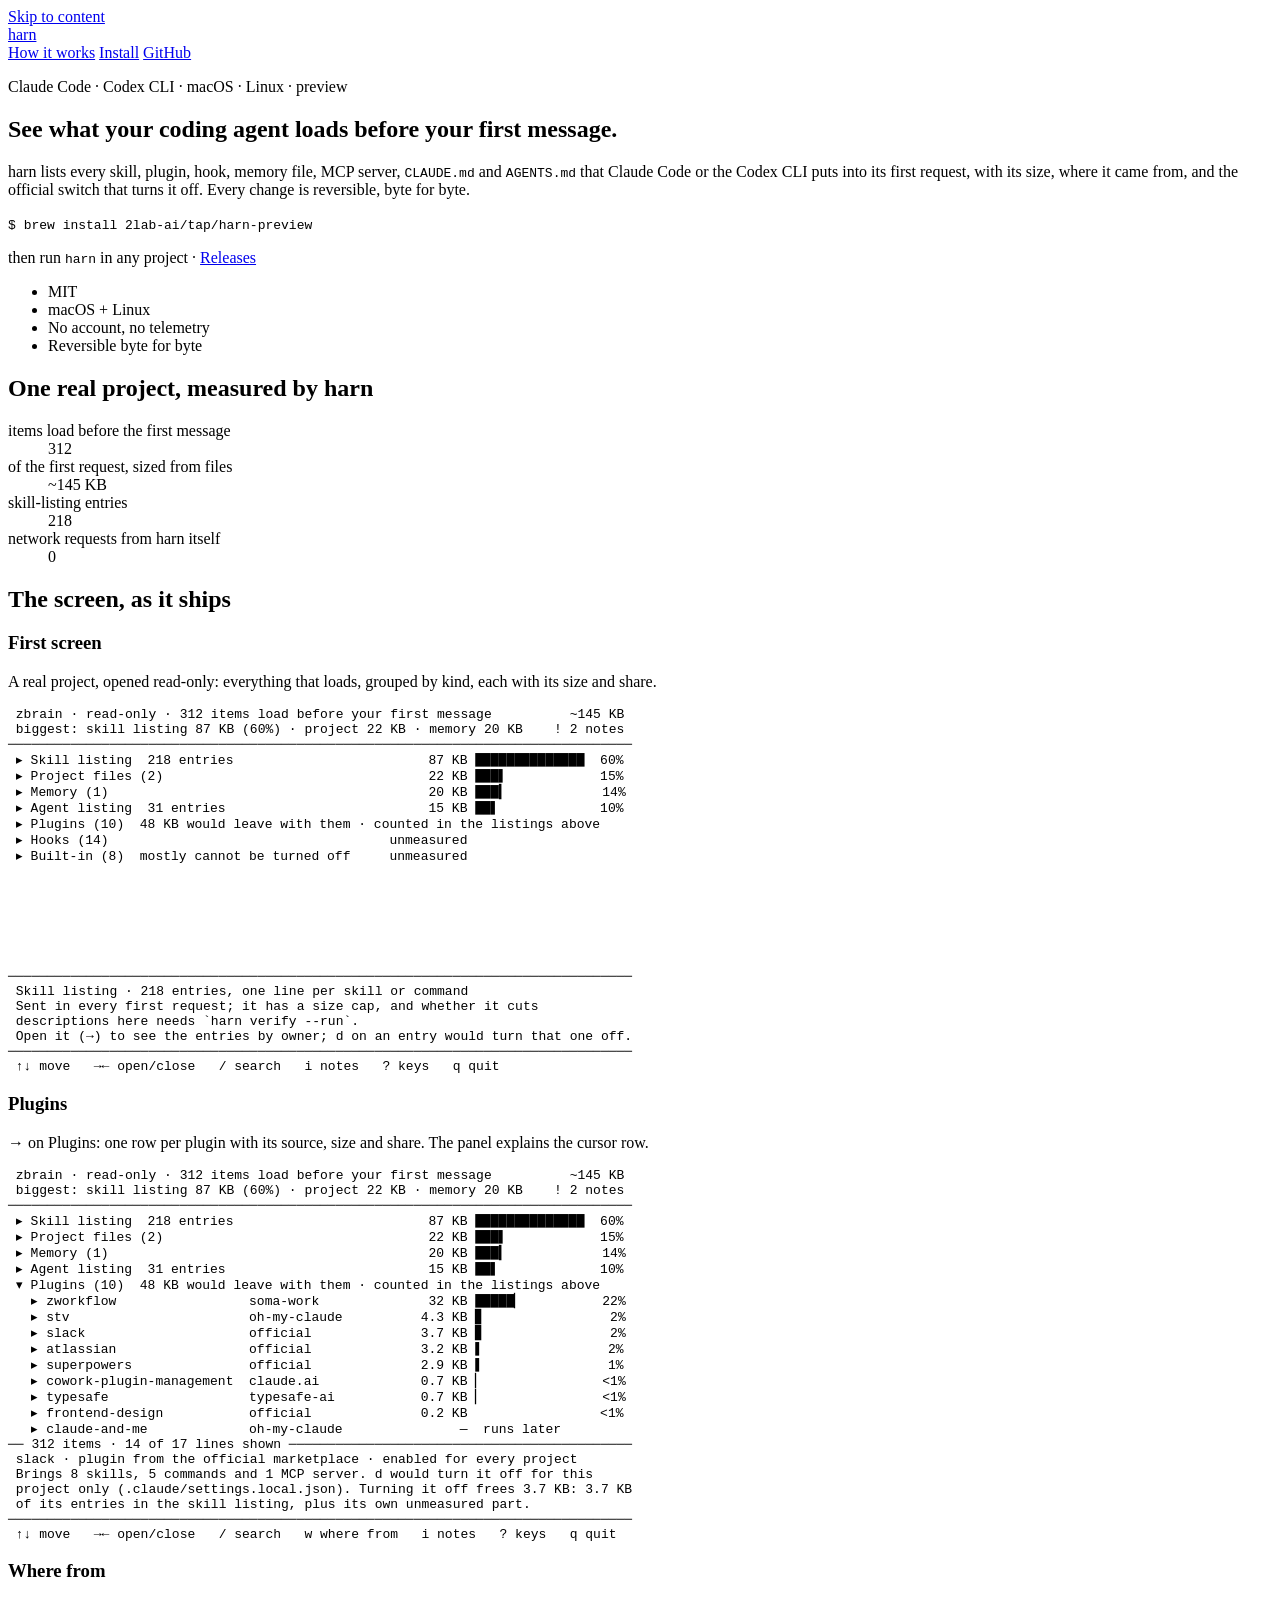
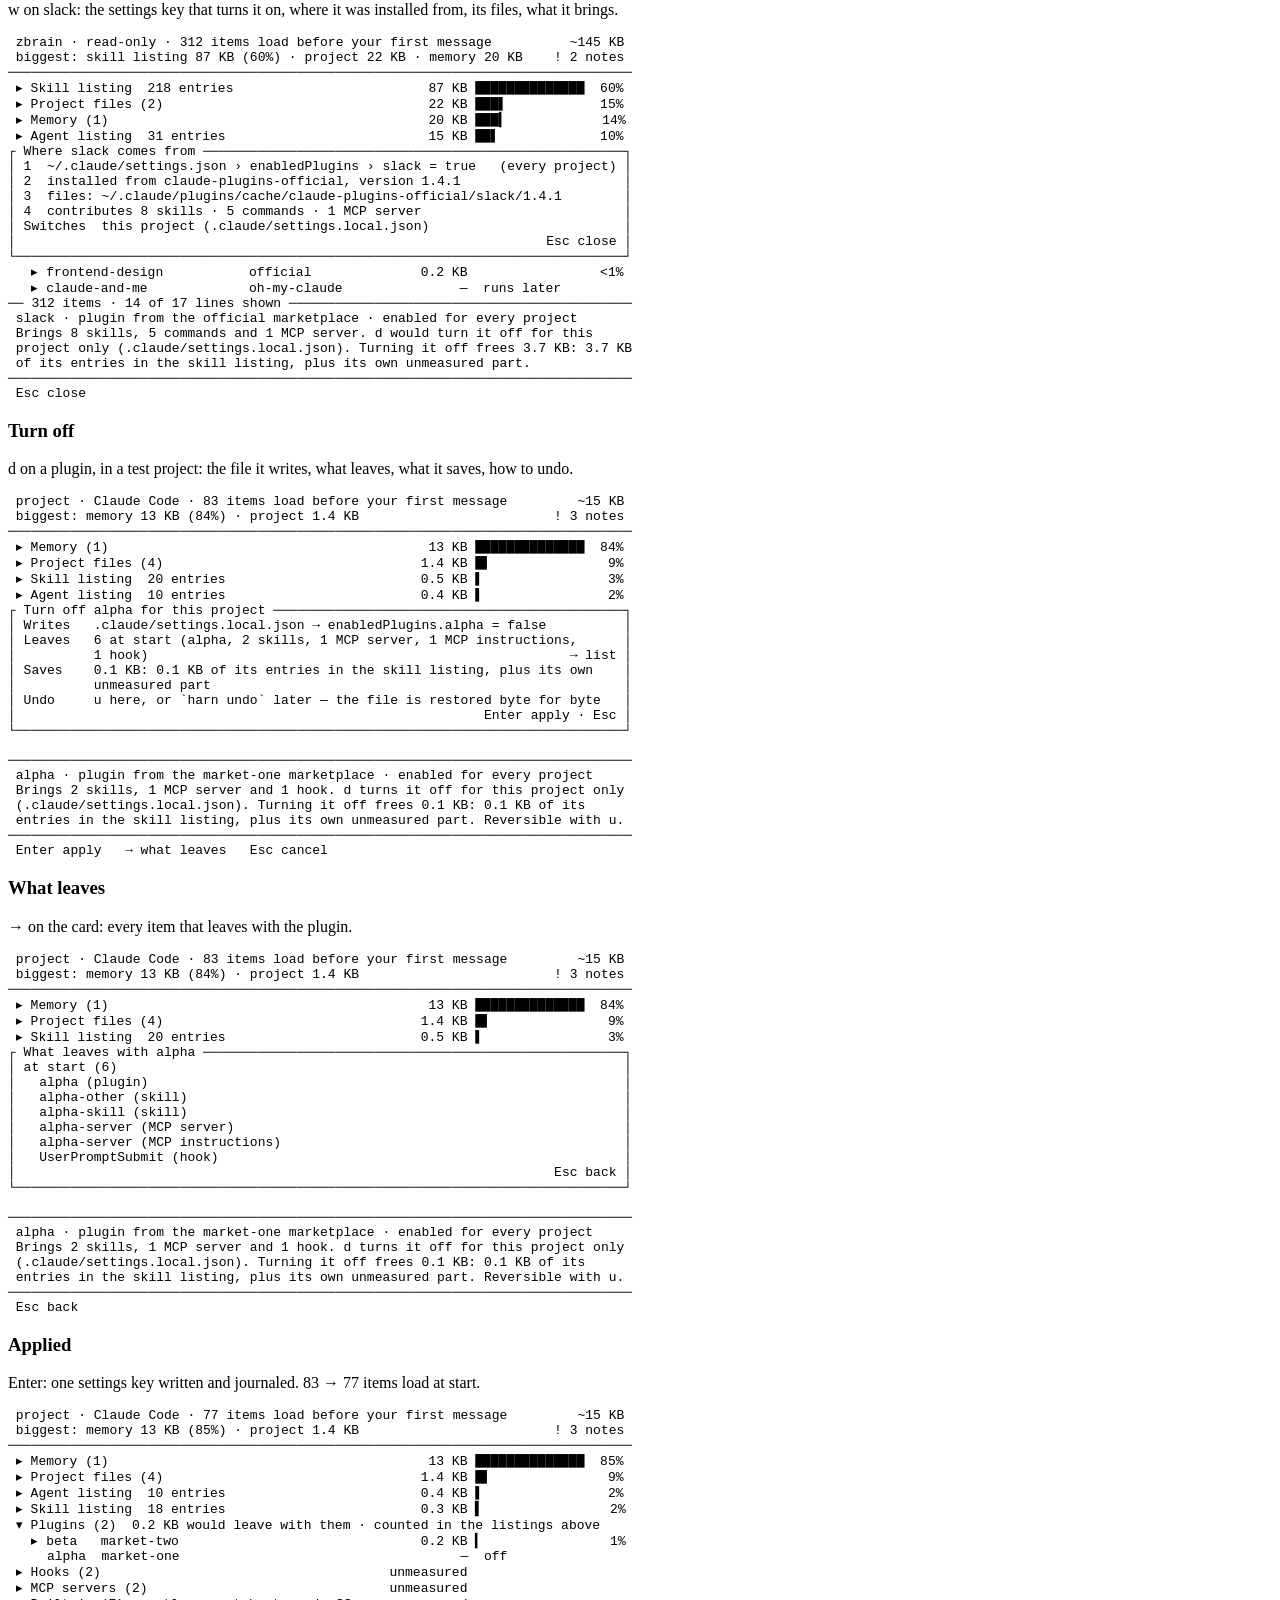
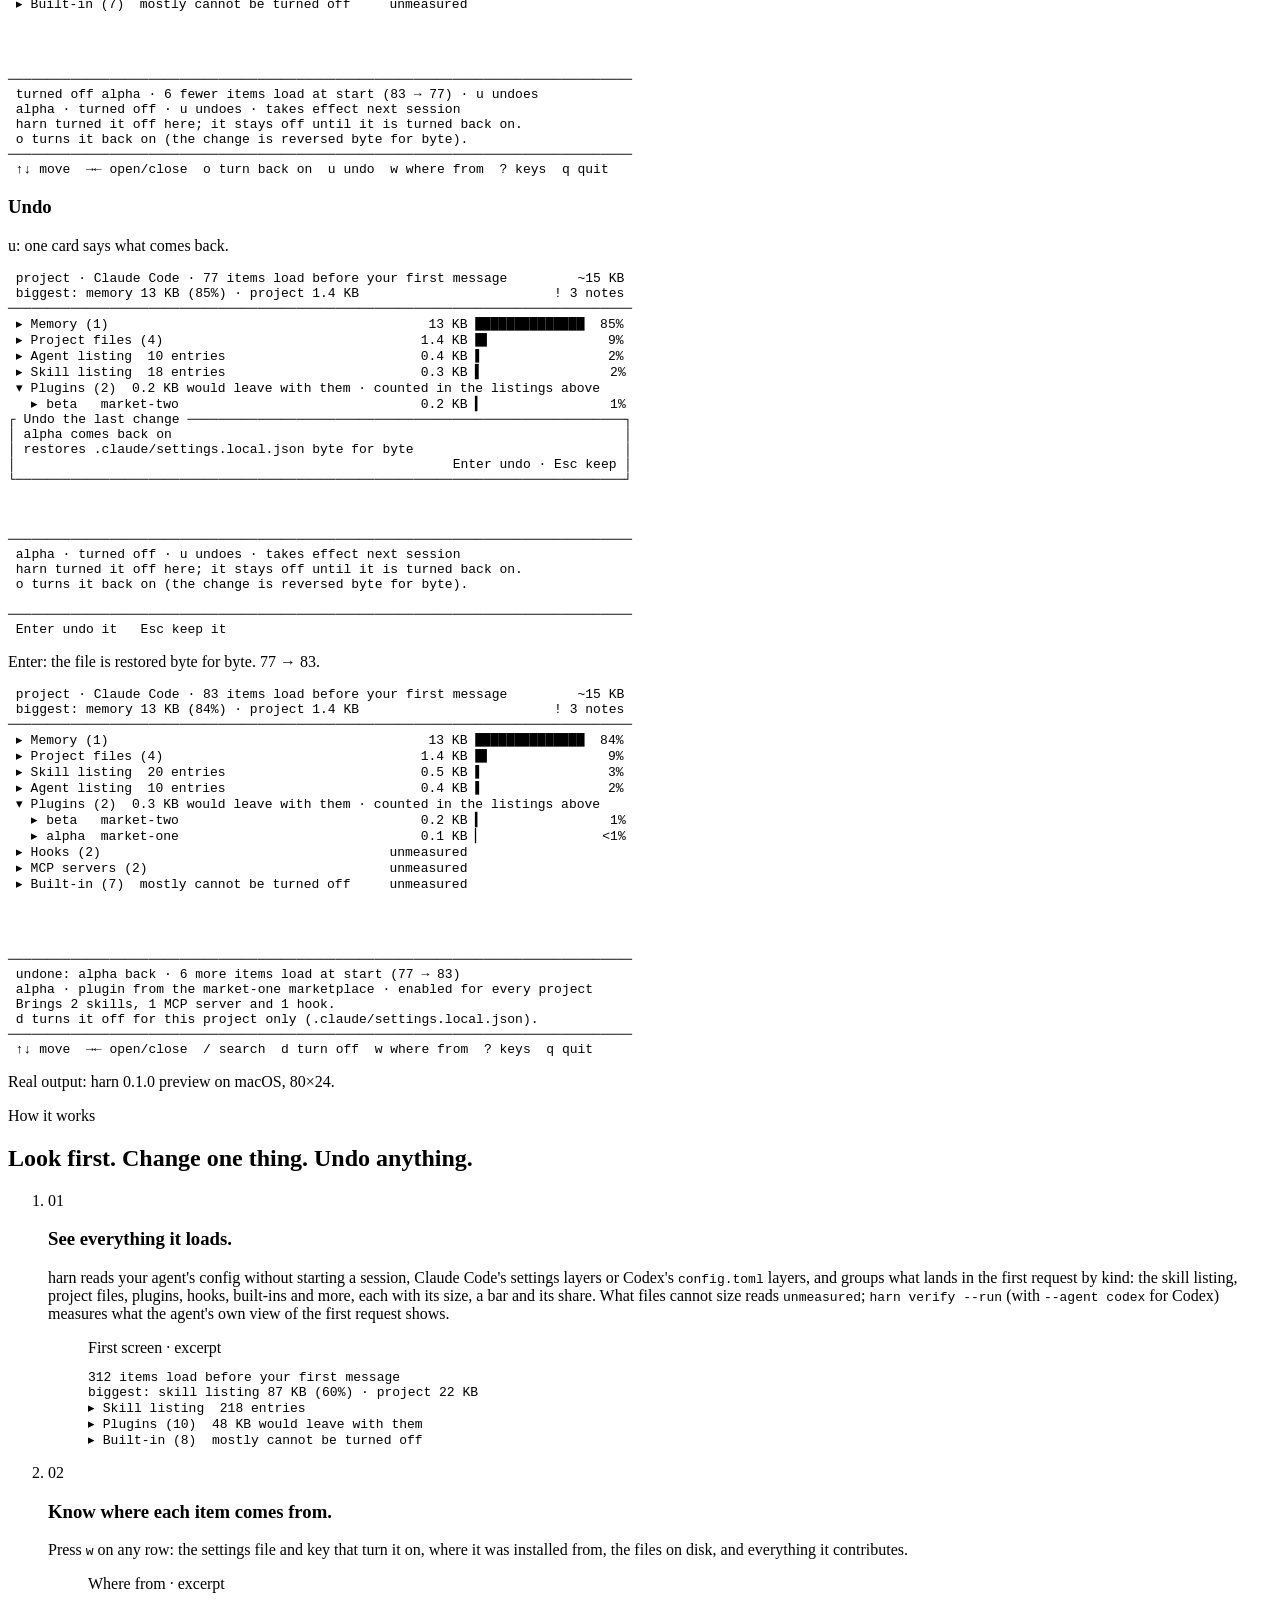
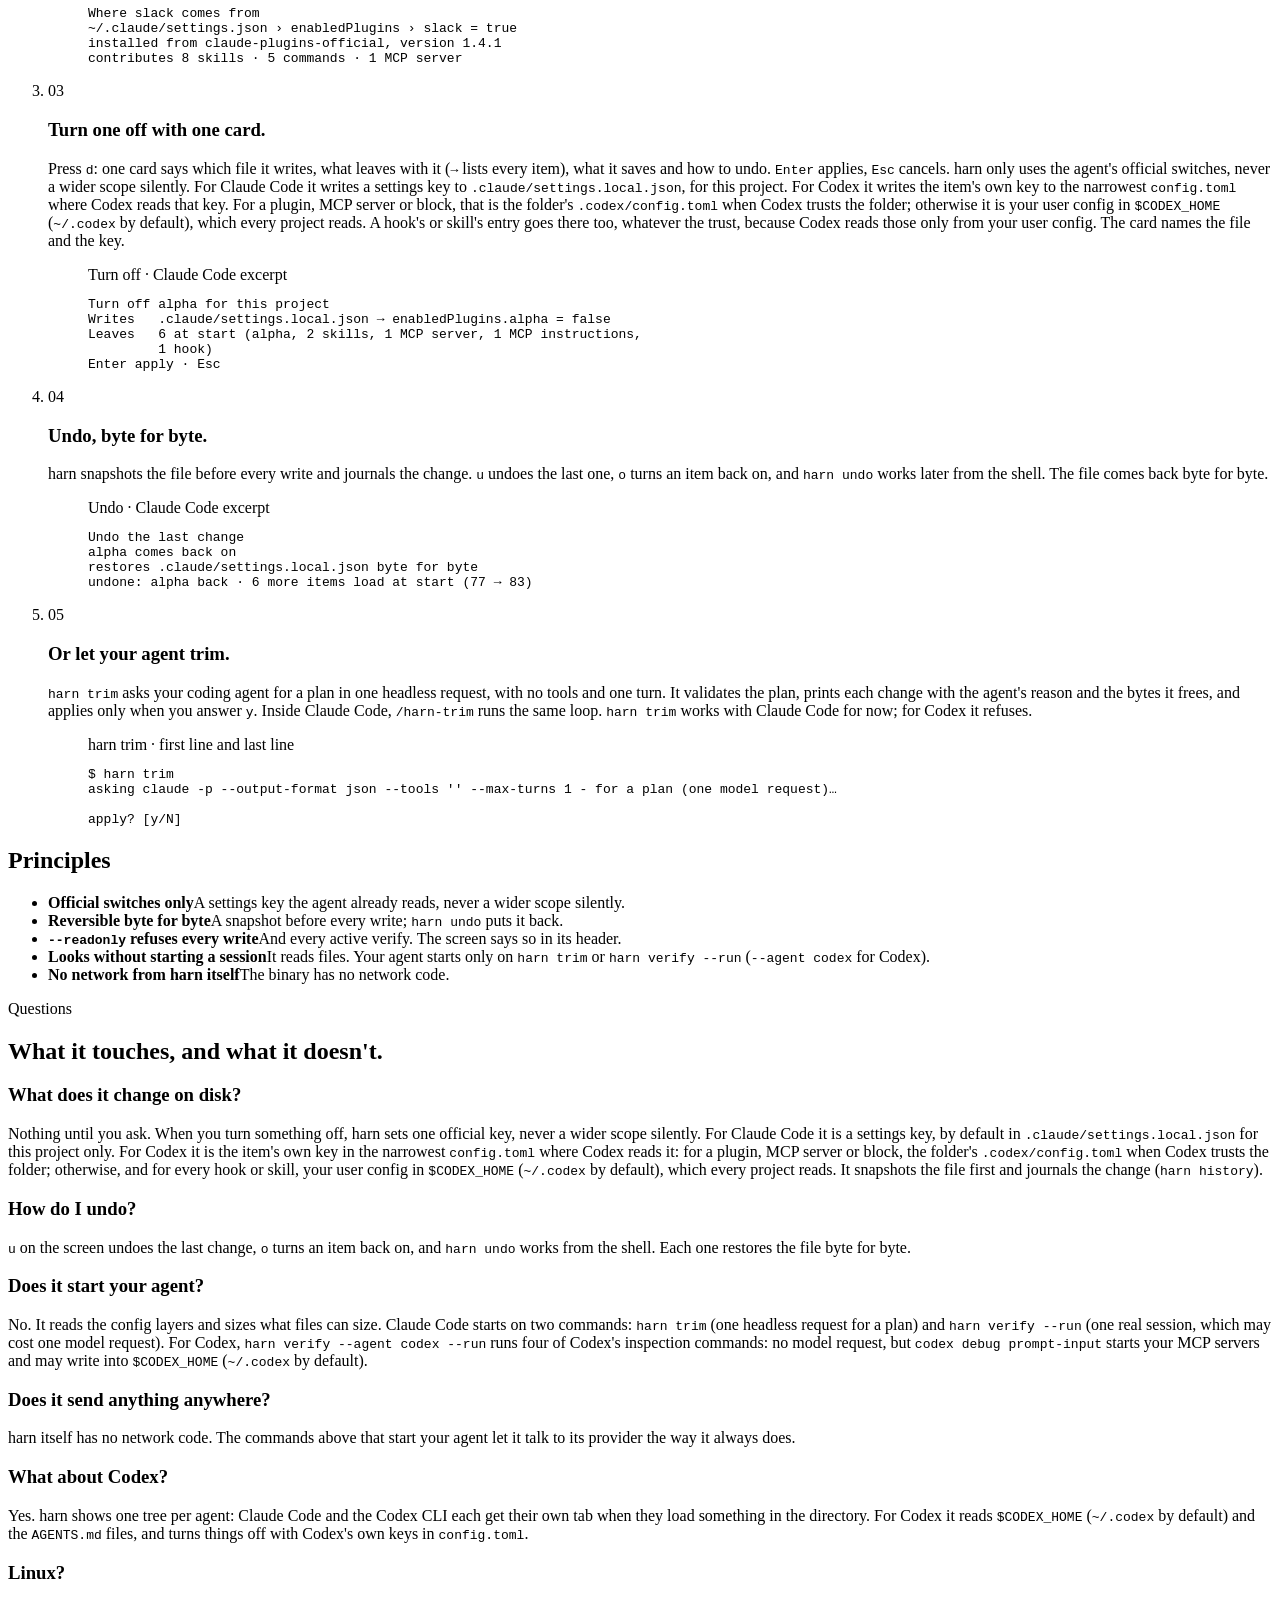
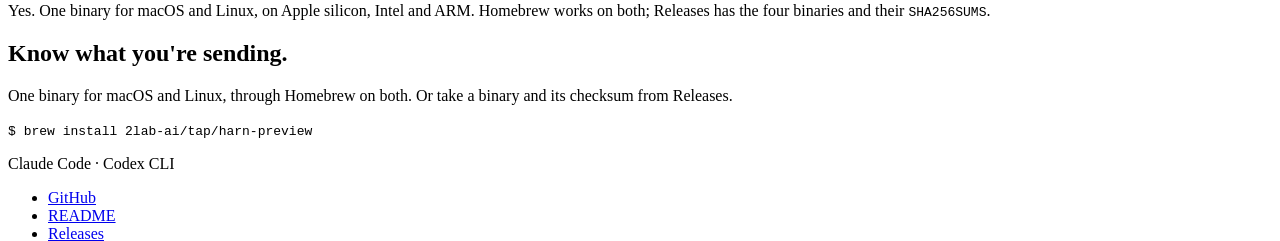
==== commit b2231bbd: "docs: Codex knob files as harn writes them; global AGENTS file and reads name $CODEX_HOME The archit" ====
--- a/docs/landing/index.html
+++ b/docs/landing/index.html
@@ -447,7 +447,7 @@
     </div>
     <div class="qa">
       <h3>What about Codex?</h3>
-      <p>Yes. harn shows one tree per agent: Claude Code and the Codex CLI each get their own tab when they load something in the directory. For Codex it reads <code>~/.codex</code> and the <code>AGENTS.md</code> files, and turns things off with Codex's own keys in <code>config.toml</code>.</p>
+      <p>Yes. harn shows one tree per agent: Claude Code and the Codex CLI each get their own tab when they load something in the directory. For Codex it reads <code>$CODEX_HOME</code> (<code>~/.codex</code> by default) and the <code>AGENTS.md</code> files, and turns things off with Codex's own keys in <code>config.toml</code>.</p>
     </div>
     <div class="qa">
       <h3>Linux?</h3>
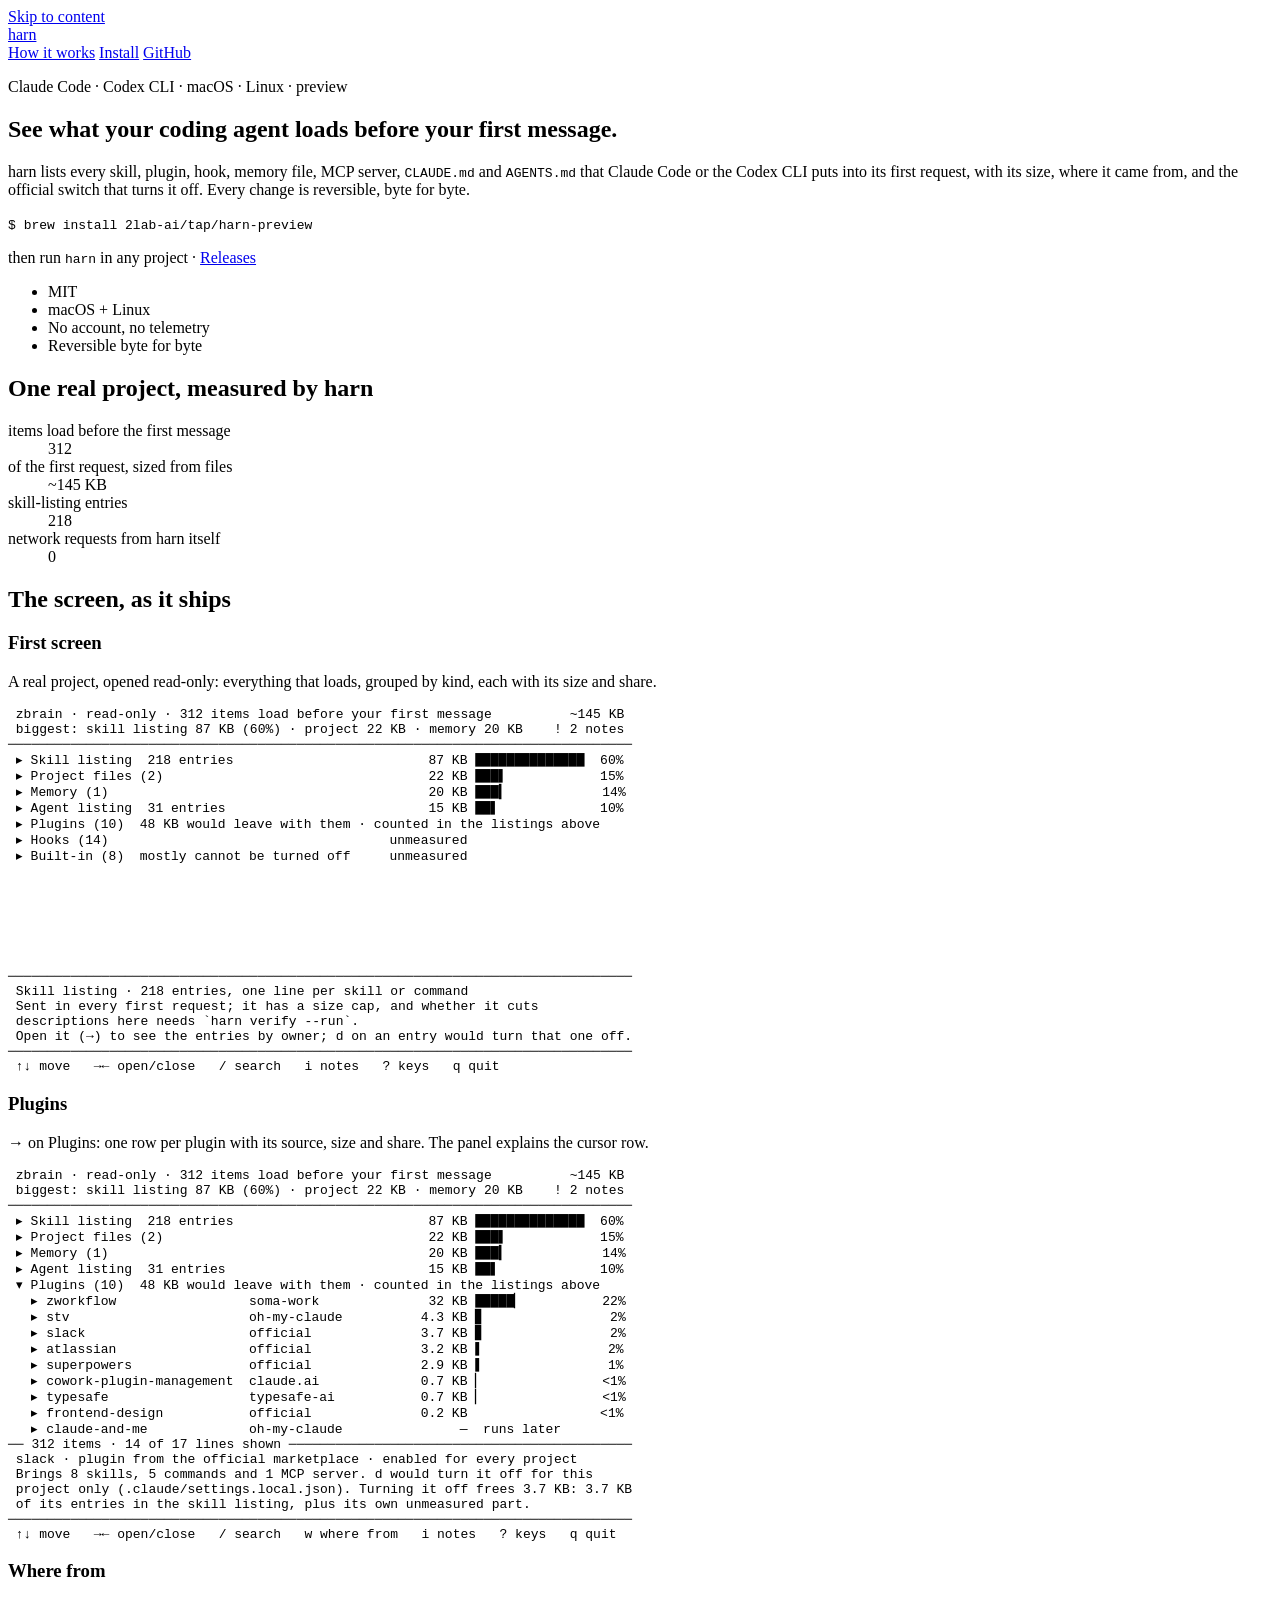
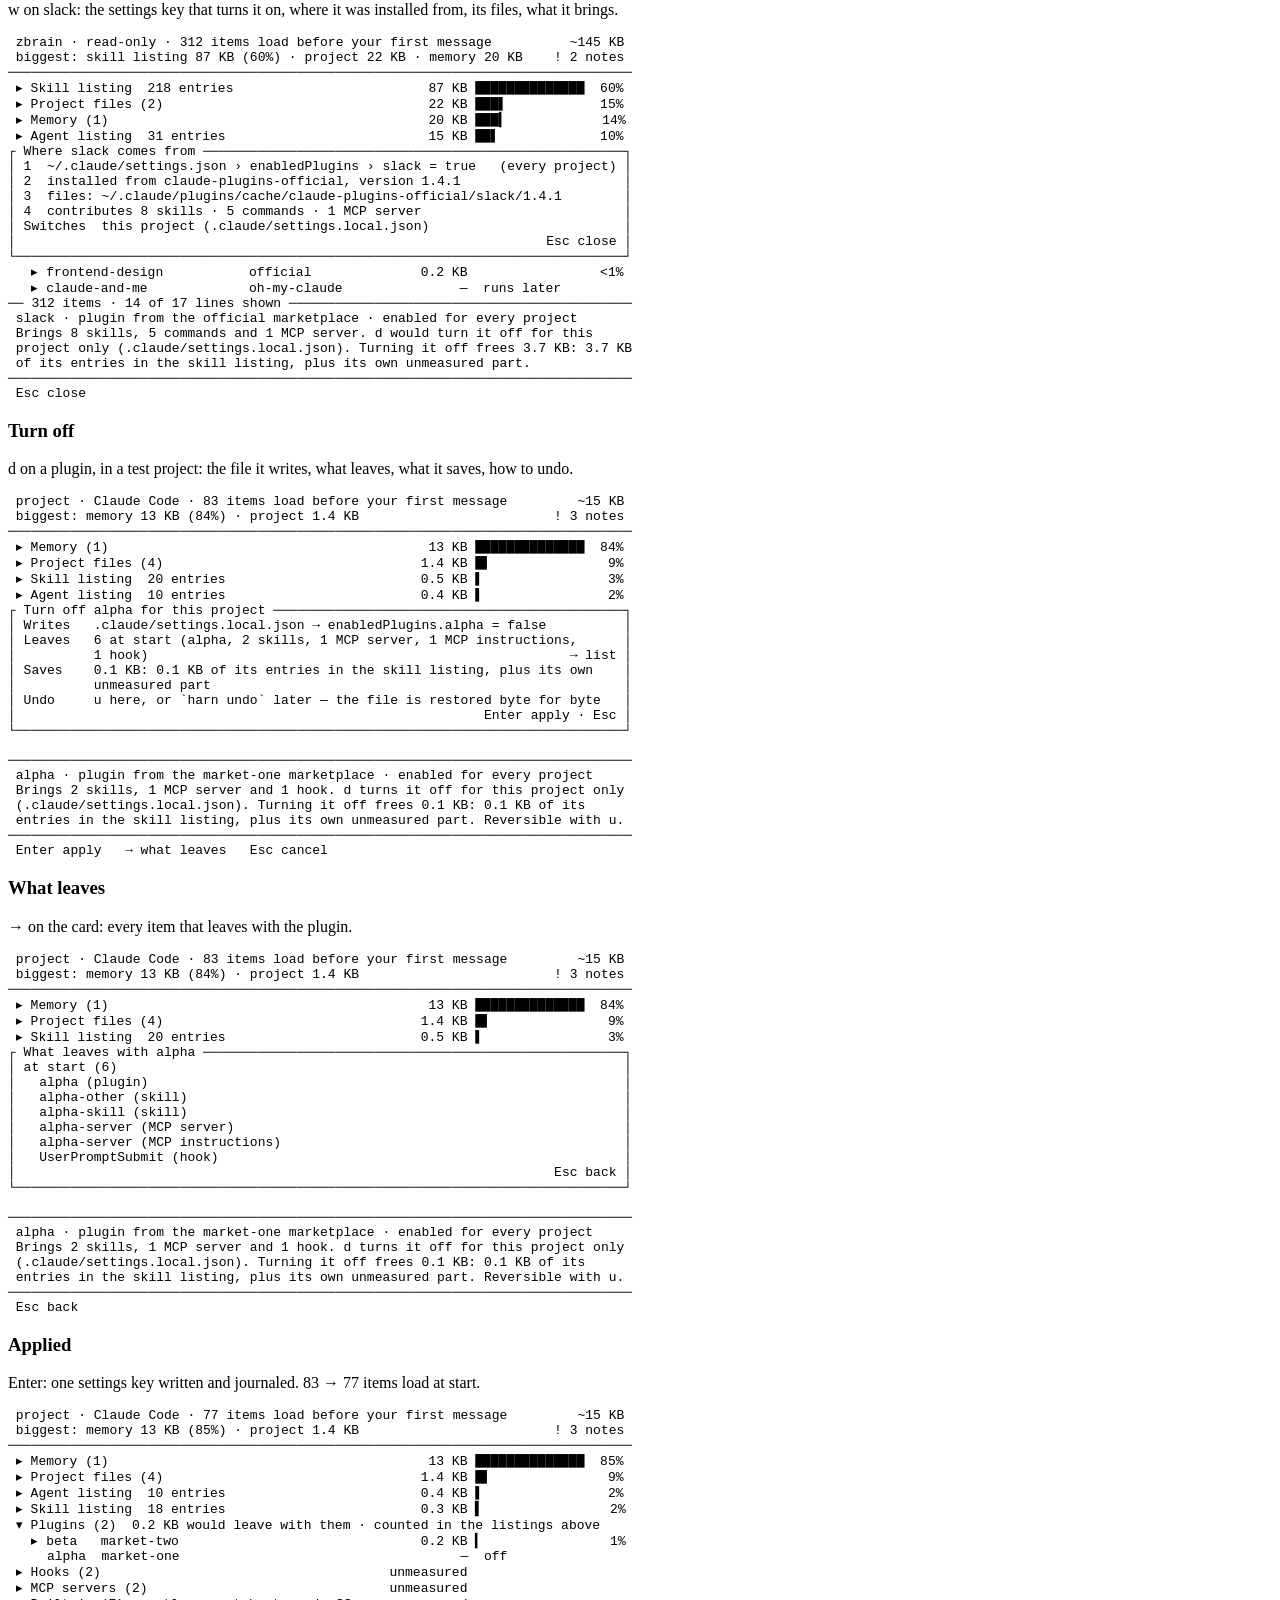
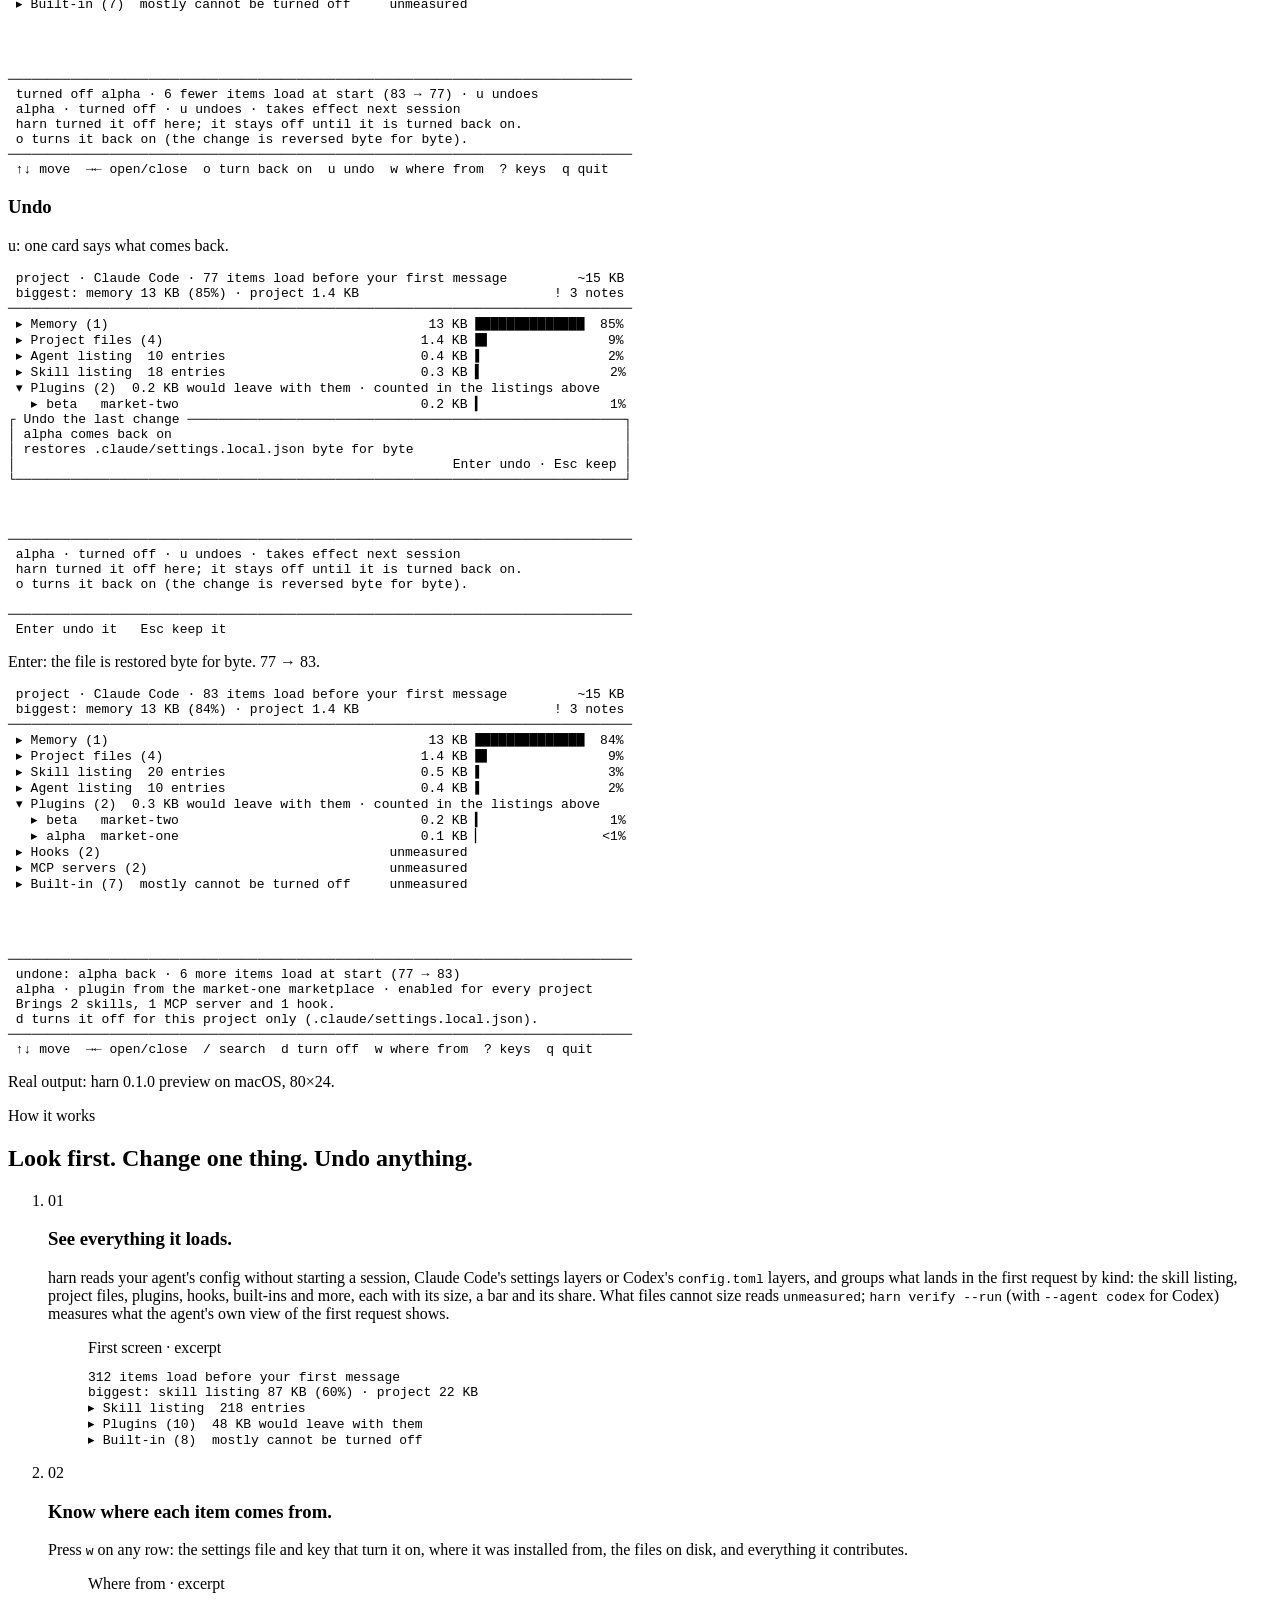
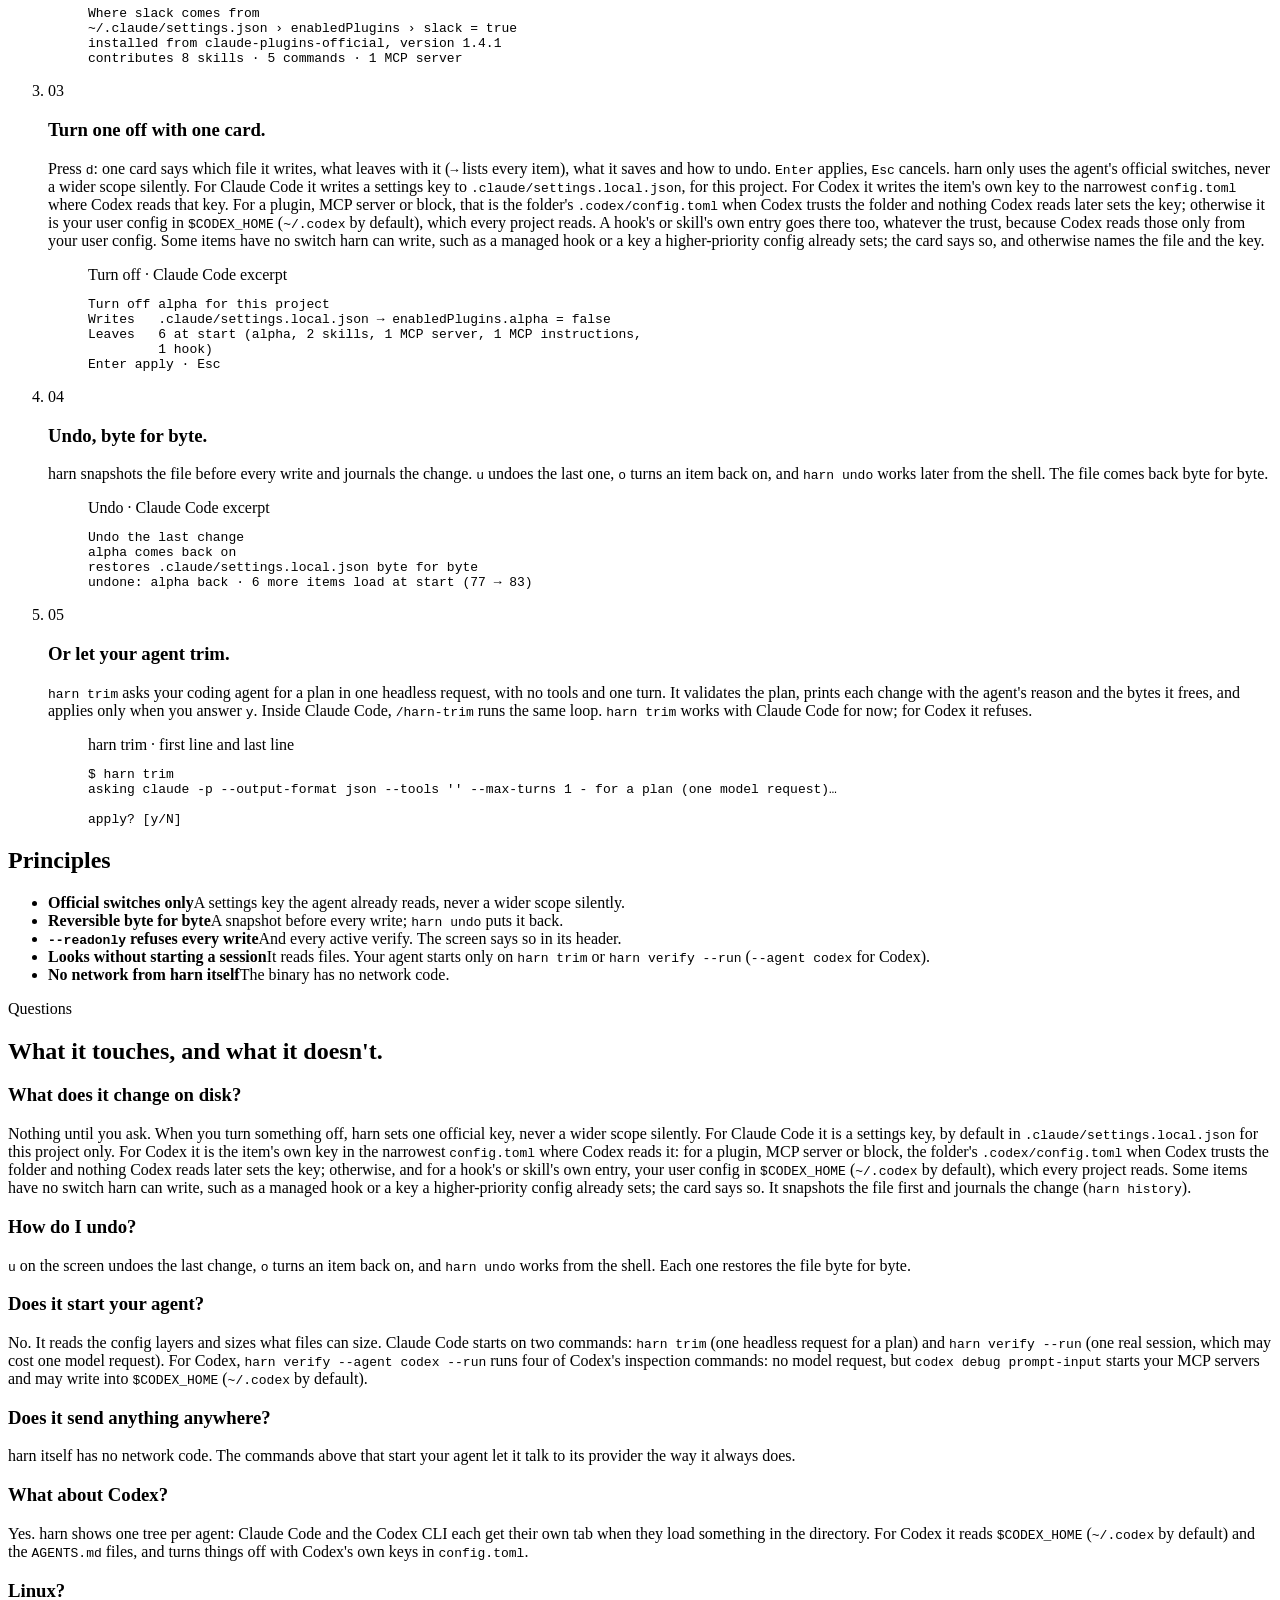
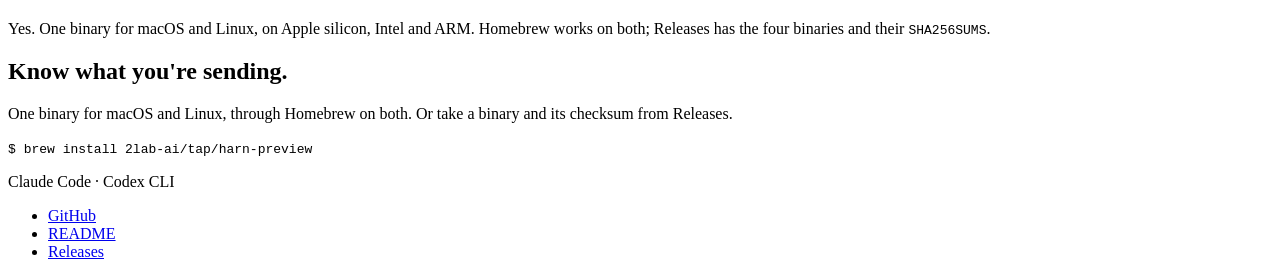
==== commit 45da14e5: "docs: site says when a Codex item has no switch harn can write Row 03 and the FAQ "What does it chan" ====
--- a/docs/landing/index.html
+++ b/docs/landing/index.html
@@ -370,7 +370,7 @@
       <span class="num" aria-hidden="true">03</span>
       <div class="row-copy">
         <h3>Turn one off with one card.</h3>
-        <p>Press <kbd>d</kbd>: one card says which file it writes, what leaves with it (<kbd>→</kbd> lists every item), what it saves and how to undo. <kbd>Enter</kbd> applies, <kbd>Esc</kbd> cancels. harn only uses the agent's official switches, never a wider scope silently. For Claude Code it writes a settings key to <code>.claude/settings.local.json</code>, for this project. For Codex it writes the item's own key to the narrowest <code>config.toml</code> where Codex reads that key. For a plugin, MCP server or block, that is the folder's <code>.codex/config.toml</code> when Codex trusts the folder; otherwise it is your user config in <code>$CODEX_HOME</code> (<code>~/.codex</code> by default), which every project reads. A hook's or skill's entry goes there too, whatever the trust, because Codex reads those only from your user config. The card names the file and the key.</p>
+        <p>Press <kbd>d</kbd>: one card says which file it writes, what leaves with it (<kbd>→</kbd> lists every item), what it saves and how to undo. <kbd>Enter</kbd> applies, <kbd>Esc</kbd> cancels. harn only uses the agent's official switches, never a wider scope silently. For Claude Code it writes a settings key to <code>.claude/settings.local.json</code>, for this project. For Codex it writes the item's own key to the narrowest <code>config.toml</code> where Codex reads that key. For a plugin, MCP server or block, that is the folder's <code>.codex/config.toml</code> when Codex trusts the folder and nothing Codex reads later sets the key; otherwise it is your user config in <code>$CODEX_HOME</code> (<code>~/.codex</code> by default), which every project reads. A hook's or skill's own entry goes there too, whatever the trust, because Codex reads those only from your user config. Some items have no switch harn can write, such as a managed hook or a key a higher-priority config already sets; the card says so, and otherwise names the file and the key.</p>
       </div>
       <figure class="ev">
         <figcaption>Turn off · Claude Code excerpt</figcaption>
@@ -431,7 +431,7 @@
   <div class="faq-grid">
     <div class="qa">
       <h3>What does it change on disk?</h3>
-      <p>Nothing until you ask. When you turn something off, harn sets one official key, never a wider scope silently. For Claude Code it is a settings key, by default in <code>.claude/settings.local.json</code> for this project only. For Codex it is the item's own key in the narrowest <code>config.toml</code> where Codex reads it: for a plugin, MCP server or block, the folder's <code>.codex/config.toml</code> when Codex trusts the folder; otherwise, and for every hook or skill, your user config in <code>$CODEX_HOME</code> (<code>~/.codex</code> by default), which every project reads. It snapshots the file first and journals the change (<code>harn history</code>).</p>
+      <p>Nothing until you ask. When you turn something off, harn sets one official key, never a wider scope silently. For Claude Code it is a settings key, by default in <code>.claude/settings.local.json</code> for this project only. For Codex it is the item's own key in the narrowest <code>config.toml</code> where Codex reads it: for a plugin, MCP server or block, the folder's <code>.codex/config.toml</code> when Codex trusts the folder and nothing Codex reads later sets the key; otherwise, and for a hook's or skill's own entry, your user config in <code>$CODEX_HOME</code> (<code>~/.codex</code> by default), which every project reads. Some items have no switch harn can write, such as a managed hook or a key a higher-priority config already sets; the card says so. It snapshots the file first and journals the change (<code>harn history</code>).</p>
     </div>
     <div class="qa">
       <h3>How do I undo?</h3>
